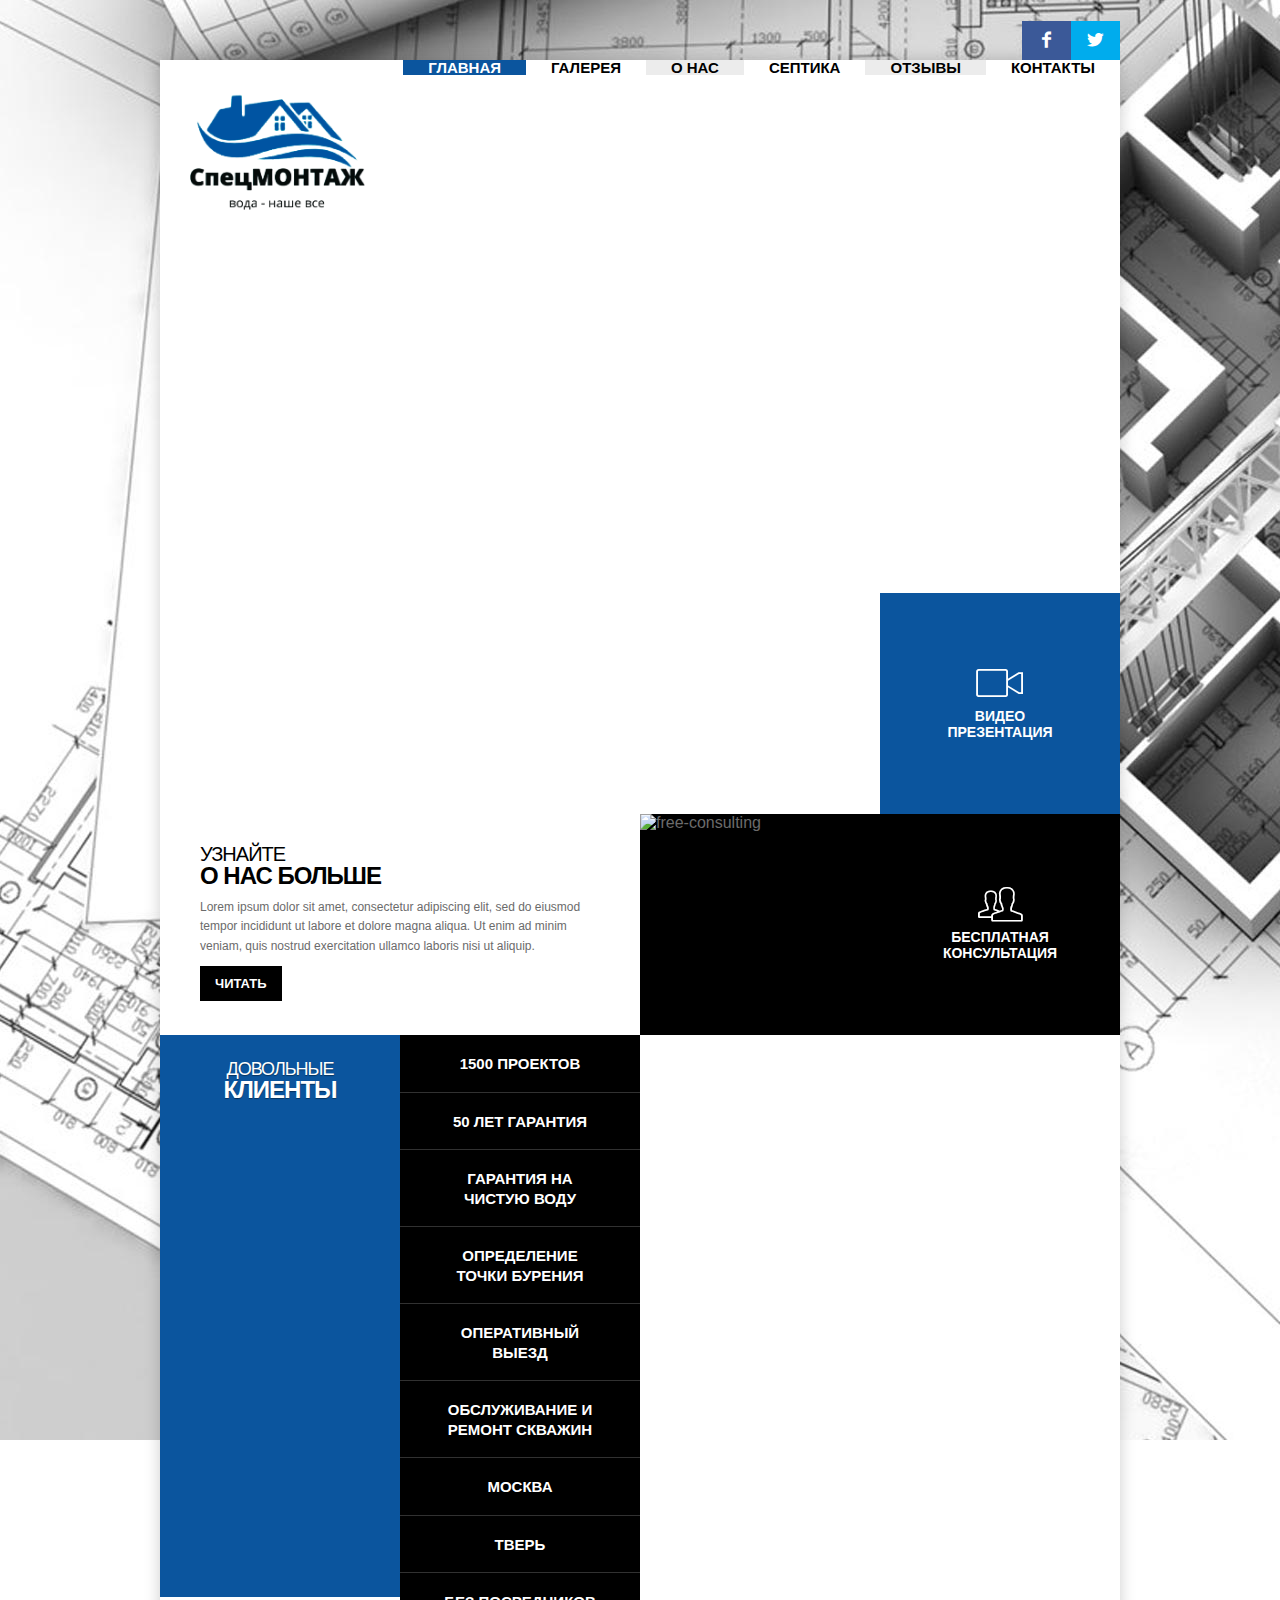
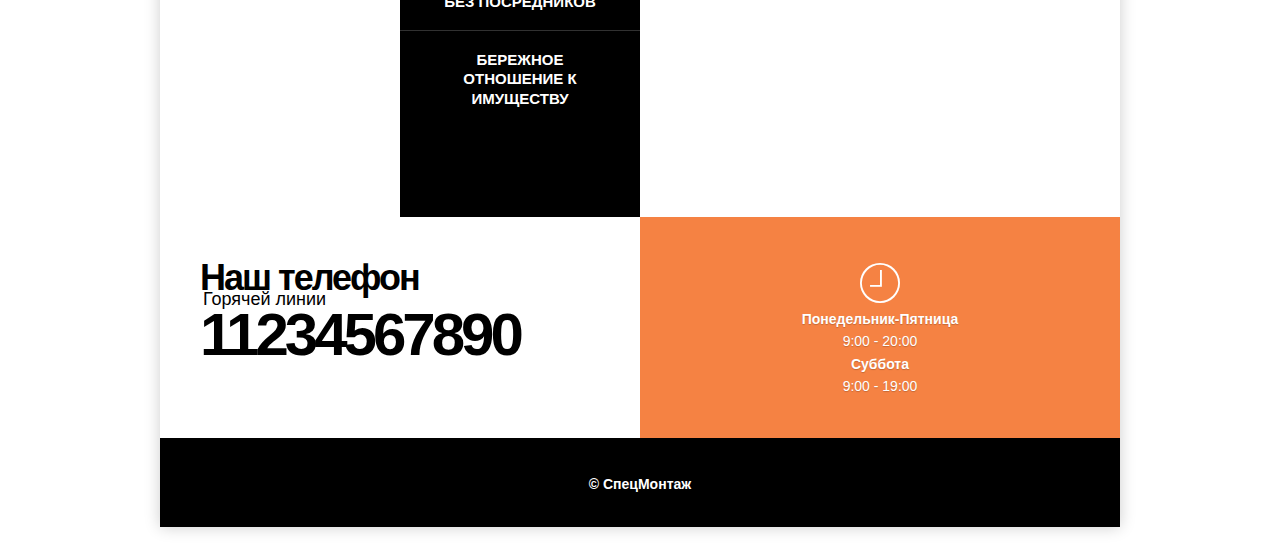
==== index.html @ 2e291801 "Add files via upload" ====
<!DOCTYPE html>
<html lang="en-US">
<head>
    <meta charset="UTF-8">
    <!--[if IE]><meta http-equiv='X-UA-Compatible' content='IE=edge,chrome=1'><![endif]-->

    <title>СпецМонтаж</title>

    <!-- for mobile devices -->
    <meta name="viewport" content="width=device-width, initial-scale=1, maximum-scale=1" />
    <meta name="format-detection" content="telephone=no" />

    <!-- Favicon Icon -->
    <link rel="shortcut icon" href="images/favicon.ico" type="image/vnd.microsoft.icon" />
    <link rel="icon" href="images/favicon.ico" type="image/x-ico" />


    <link rel='stylesheet' href='css/layerslider.css' type='text/css' media='all' />
    <link rel='stylesheet' href='css/owl.carousel.css' type='text/css' media='all' />
    <link rel='stylesheet' href='css/owl.transitions.css' type='text/css' media='all' />
    <link rel='stylesheet' href='css/Pe-icon-7-stroke.css' type='text/css' media='all' />
    <link rel='stylesheet' href='css/jquery.fancybox.css' type='text/css' media='all' />
    <link rel='stylesheet' href='css/fontello.css' type='text/css' media='all' />
    <link rel='stylesheet' href='css/style.css' type='text/css' media='all' />
    <link rel='stylesheet' href='css/media.css' type='text/css' media='all' />
    <link rel='stylesheet' href='css/js_composer_front_custom.css' type='text/css' media='all' />
    <link rel='stylesheet' href='css/font-awesome.css' type='text/css' media='all' />

</head>

<body class="home page page-id-5 page-template-default wpb-js-composer js-comp-ver-4.9.2 vc_responsive">
    <div class="header-socials-wrapper">
        <ul class="header-socials">
            <li><a class="header-social header-icon-facebook" href="#" title="Facebook"><i class="header-icons icon-facebook" ></i></a></li>
            <li><a class="header-social header-icon-twitter" href="#" title="Twitter"><i class="header-icons icon-twitter" ></i></a></li>
        </ul>
        <div class="clear"></div>
    </div>
    <div class="container-wrapper">
        <div id="header-wrapper">
            <div class="logo">
                <a href="index.html" title=""><img id="logoImage" src="images/logo.png" alt="" title="" style="height: auto; width: 175px;"/><img id="logoImageRetina" src="images/logo.png" alt="" title="" /></a>
            </div> <a class="mobile-menu-show"><i class="mobile-menu-icon pe-7s-menu"></i></a>
            <div class="menu-wrapper">
                <div class="menu-main-navigation-container">
                    <ul id="menu-main-navigation" class="sf-menu">
                        <li class="menu-item current-menu-item"><a href="index.html">Главная</a></li>
                        <li class="menu-item"><a href="work.html">Галерея</a></li>
                        <li class="menu-item"><a href="about-company.html">О нас</a></li>
                        <li class="menu-item"><a href="our-services.html">Септика</a></li>
                        <li class="menu-item"><a href="blog.html">Отзывы</a></li>
                        <li class="menu-item"><a href="contact-us.html">Контакты</a></li>
                    </ul>
                </div>
            </div>
            <div class="clear"></div>
        </div>
        <div class="clear"></div>


        <div class="mobile-menu-wrapper">
            <div class="menu-main-navigation-container">
                <ul id="menu-main-navigation-1" class="mobile-menu">
                    <li class="menu-item current-menu-item menu-item-has-children"><a href="index.html">Главная</a>
                    </li>
                    <li class="menu-item"><a href="work.html">Галерея</a></li>
                    <li class="menu-item"><a href="about-company.html">About</a></li>
                    <li class="menu-item"><a href="our-services.html">О нас</a></li>
                    <li class="menu-item"><a href="blog.html">Септика</a></li>
                    <li class="menu-item"><a href="contact-us.html">Отзывы</a></li>
                </ul>
            </div>
        </div>
        <div class="clear"></div>
        <div id="container">
            <!-- start container -->
            <div id="post-5" class="post-5 page type-page status-publish hentry">
                <div class="vc_row wpb_row vc_row-fluid">
                    <div class="wpb_column vc_column_container vc_col-sm-12">
                        <div class="vc_column-inner ">
                            <div class="wpb_wrapper">
                                <div class="wpb_layerslider_element wpb_content_element">

                                    <div id="layerslider_2_1456695929_1" class="ls-wp-container" style="width:1260px;height:580px;max-width:1260px;margin:0 auto;margin-bottom: 0px;">
                                        <div class="ls-slide" data-ls="slidedelay:8000;transition2d:75,79;"><img src="upload/slider1.jpg" class="ls-bg" alt="slider1" /><img class="ls-l" style="top:0px;left:0px;white-space: nowrap;" data-ls="offsetxin:0;durationin:2000;easingin:linear;offsetxout:0;durationout:6000;easingout:linear;fadeout:false;scalexout:0;scaleyout:0;" src="upload/slider1.jpg" alt="">
                                            <p class="ls-l" style="top:166px;left:87px;font-weight: 700; text-shadow: 0px 1px 1px rgba(0, 0, 0, 0.4); letter-spacing: -2px;padding-left:20px;font-family:'Open Sans', sans-serif;;font-size:72px;line-height:37px;color:#ffffff;white-space: nowrap;" data-ls="durationin:1500;delayin:1300;rotatein:20;rotatexin:30;scalexin:1.5;scaleyin:1.5;transformoriginin:left 50% 0;durationout:750;rotateout:20;rotatexout:-30;scalexout:0;scaleyout:0;transformoriginout:left 50% 0;">WELCOME</p>
                                            <p class="ls-l" style="top:232px;left:114px;font-weight: 400; text-shadow: 0px 1px 1px rgba(0, 0, 0, 0.4); letter-spacing: -1px; font-style: italic;font-family:'Open Sans', sans-serif;;font-size:24px;line-height:28px;color:#ffffff;white-space: nowrap;" data-ls="durationin:1500;delayin:2500;rotatein:20;rotatexin:30;scalexin:1.5;scaleyin:1.5;transformoriginin:left 50% 0;durationout:750;rotateout:20;rotatexout:-30;scalexout:0;scaleyout:0;transformoriginout:left 50% 0;">We are Constructy. Best and just an amazing construction
                                                <br> company. You have an idea, we have the plan for it.</p>
                                            <div class="ls-l" style="top:309px;left:114px;background: #000; padding: 20px 30px; font-weight: 700; text-transform: uppercase;; font-size: 13px; display: inline-block; color: #fff;white-space: nowrap;" data-ls="durationin:1500;delayin:3500;"><a href="#" title="" target="_self" style="color: #fff;">WHO WE ARE</a>
                                            </div>
                                        </div>
                                        <div class="ls-slide" data-ls="slidedelay:8000;transition2d:75,79;"><img src="upload/slider2.jpg" class="ls-bg" alt="slider2" /><img class="ls-l" style="top:0px;left:0px;white-space: nowrap;" data-ls="offsetxin:0;durationin:2000;easingin:linear;offsetxout:0;durationout:6000;easingout:linear;fadeout:false;scalexout:0;scaleyout:0;" src="upload/slider2.jpg" alt="">
                                            <p class="ls-l" style="top:166px;left:87px;font-weight: 700; text-shadow: 0px 1px 1px rgba(0, 0, 0, 0.4); letter-spacing: -2px;padding-left:20px;font-family:'Open Sans', sans-serif;;font-size:72px;line-height:37px;color:#ffffff;white-space: nowrap;" data-ls="durationin:1500;delayin:1300;rotatein:20;rotatexin:30;scalexin:1.5;scaleyin:1.5;transformoriginin:left 50% 0;durationout:750;rotateout:20;rotatexout:-30;scalexout:0;scaleyout:0;transformoriginout:left 50% 0;">MODERN HOUSE</p>
                                            <p class="ls-l" style="top:232px;left:114px;font-weight: 400; text-shadow: 0px 1px 1px rgba(0, 0, 0, 0.4); letter-spacing: -1px; font-style: italic;font-family:'Open Sans', sans-serif;;font-size:24px;line-height:28px;color:#ffffff;white-space: nowrap;" data-ls="durationin:1500;delayin:2500;rotatein:20;rotatexin:30;scalexin:1.5;scaleyin:1.5;transformoriginin:left 50% 0;durationout:750;rotateout:20;rotatexout:-30;scalexout:0;scaleyout:0;transformoriginout:left 50% 0;">We can build your dream house with all benefits.
                                                <br> Do you want a swimming pool? Yes, we can do it...</p>
                                            <div class="ls-l" style="top:309px;left:114px;background: #000; padding: 20px 30px; font-weight: 700; text-transform: uppercase;; font-size: 13px; display: inline-block; color: #fff;white-space: nowrap;" data-ls="durationin:1500;delayin:3500;"><a href="#" title="" target="_self" style="color: #fff;">OUR SERVICES</a>
                                            </div>
                                        </div>
                                        <div class="ls-slide" data-ls="slidedelay:8000;transition2d:75,79;"><img src="upload/slider3.jpg" class="ls-bg" alt="slider3" /><img class="ls-l" style="top:0px;left:0px;white-space: nowrap;" data-ls="offsetxin:0;durationin:2000;easingin:linear;offsetxout:0;durationout:6000;easingout:linear;fadeout:false;scalexout:0;scaleyout:0;" src="upload/slider3.jpg" alt="">
                                            <p class="ls-l" style="top:166px;left:87px;font-weight: 700; text-shadow: 0px 1px 1px rgba(0, 0, 0, 0.4); letter-spacing: -2px;padding-left:20px;font-family:'Open Sans', sans-serif;;font-size:72px;line-height:37px;color:#ffffff;white-space: nowrap;" data-ls="durationin:1500;delayin:1300;rotatein:20;rotatexin:30;scalexin:1.5;scaleyin:1.5;transformoriginin:left 50% 0;durationout:750;rotateout:20;rotatexout:-30;scalexout:0;scaleyout:0;transformoriginout:left 50% 0;">PLANNING, REALIZE</p>
                                            <p class="ls-l" style="top:232px;left:114px;font-weight: 400; text-shadow: 0px 1px 1px rgba(0, 0, 0, 0.4); letter-spacing: -1px; font-style: italic;font-family:'Open Sans', sans-serif;;font-size:24px;line-height:28px;color:#ffffff;white-space: nowrap;" data-ls="durationin:1500;delayin:2500;rotatein:20;rotatexin:30;scalexin:1.5;scaleyin:1.5;transformoriginin:left 50% 0;durationout:750;rotateout:20;rotatexout:-30;scalexout:0;scaleyout:0;transformoriginout:left 50% 0;">Do you have an idea? You want to realize it?
                                                <br> Call us or send us message and we will get back to you.</p>
                                            <div class="ls-l" style="top:309px;left:114px;background: #000; padding: 20px 30px; font-weight: 700; text-transform: uppercase;; font-size: 13px; display: inline-block; color: #fff;white-space: nowrap;" data-ls="durationin:1500;delayin:3500;"><a href="#" title="" target="_self" style="color: #fff;">GET IN TOUCH</a>
                                            </div>
                                        </div>
                                    </div>
                                </div>
                                <div class="home-wrapper">
                                    <div class="pego-columns pego-columns3 fr colorsheme2 home-element1 ">
                                        <a class="col-link fancybox-media" href="https://www.youtube.com/watch?v=6fL4gOgu6Ts">
                                            <div class="page-vertical-alignment">
                                                <div class="page-icon-wrapper">
                                                    <div class="page-icon pe-7s-video"></div>
                                                    <h1 class="page-title">Видео презентация</h1></div>
                                            </div>
                                        </a>
                                    </div>
                                    <div class="clear"></div>
                                    <div class="pego-columns pego-columns6 fl home-element2">
                                        <h1 class="page-heading">Узнайте <span> О нас больше</span></h1>
                                        <p class="page-summary">Lorem ipsum dolor sit amet, consectetur adipiscing elit, sed do eiusmod tempor incididunt ut labore et dolore magna aliqua. Ut enim ad minim veniam, quis nostrud exercitation ullamco laboris nisi ut aliquip.</p><a class="page-read-more-button" href="about-company.html">Читать</a></div>
                                    <div class="pego-columns pego-columns3 fl colorsheme3  home-element3a">
                                        <a class="col-link" href="#"><img width="315" height="290" src="upload/free-consulting.jpg" class="attachment-full size-full" alt="free-consulting" /></a>
                                    </div>
                                    <div class="pego-columns pego-columns3 fl colorsheme3  home-element3b">
                                        <a class="col-link" href="#">
                                            <div class="page-vertical-alignment">
                                                <div class="page-icon-wrapper">
                                                    <div class="page-icon pe-7s-users"></div>
                                                    <h1 class="page-title">Бесплатная консультация</h1></div>
                                            </div>
                                        </a>
                                    </div>
                                    <div class="clear"></div>
                                    <div class="pego-columns pego-columns3 fl home-element4"><img src="upload/services.jpg" class="image-services" alt="" />
                                        <div class="page-testimonails fl colorsheme2">
                                            <h1 class="testimonial-title">Довольные <span>клиенты</span></h1>
                                            <div class="owl-carousel owl-theme testimonials-wrapper">
                                                <div class="item testimonials-wrapper">
                                                    <div class="testimonail-image-wrapper"><img class="testimonial-image" src="upload/testimonial-author2.jpg" alt="Joe Doe" />
                                                        <div class="clear"></div>
                                                    </div>
                                                    <div class="clear"></div>
                                                    <div>
                                                        <div class="testimonial-quote">“</div>
                                                        <div class="testimonial-content">Lorem ipsum dolor sit amet, consectetur adipiscing elit. Vestibulum vehicula egestas congue. Mauris enim felis, sollicitudin ut augue a.</div>
                                                        <div class="testimonial-author">Joe Doe</div>
                                                    </div>
                                                </div>
                                                <div class="item testimonials-wrapper">
                                                    <div class="testimonail-image-wrapper"><img class="testimonial-image" src="upload/testimonial-author1.jpg" alt="Lisa Smith" />
                                                        <div class="clear"></div>
                                                    </div>
                                                    <div class="clear"></div>
                                                    <div>
                                                        <div class="testimonial-quote">“</div>
                                                        <div class="testimonial-content">Lorem ipsum dolor sit amet, consectetur adipiscing elit. Vestibulum vehicula egestas congue. Mauris enim felis, sollicitudin ut augue a, posuere vulputate orci. Quisque non imperdiet ante, eu gravida nisl.</div>
                                                        <div class="testimonial-author">Lisa Smith</div>
                                                    </div>
                                                </div>
                                            </div>
                                        </div>
                                        <div class="clear"></div>
                                    </div>
                                    <div class="pego-columns pego-columns3 fl home-element5 colorsheme3">
                                        <div class="services-wrapper">
                                            <p>1500 проектов</p>
                                            <p>50 лет гарантия</p>
                                            <p>Гарантия на чистую воду</p>
                                            <p>Определение точки бурения</p>
                                            <p>Оперативный выезд</p>
                                            <p>Обслуживание и ремонт скважин</p>
                                            <p>Москва</p>
                                            <p>Тверь</p>
                                            <p>Без Посредников</p>
                                            <p>Бережное отношение к имуществу</p>
                                        </div>
                                    </div>
                                    <div class="pego-columns pego-columns6 fl home-element6">
                                        <div class="owl-carousel owl-theme portfolio-wrapper">
                                            <div class="item">
                                                <h1 class="portfolio-title"><span>Пробурим чистую воду в дом</span> За 2-3 дня</h1>
                                                <p class="portfolio-summary">Lorem ipsum dolor sit amet, consectetur adipiscing elit, sed do eiusmod tempor ut labore et dolore magna aliqua. Ut enim ad minim veniam, quis nostr. Duis aute irure dolor in reprehenderit in voluptate velit esse cillum dolore eu fugiat nulla pariatur. Excepteur sint occaecat cupidatat.</p><img src="upload/folio121.jpg" class="portfolio-image" alt="&lt;span&gt;Colored&lt;/span&gt; interior design" /><a href="#" class="portfolio-read-more">Обсудить проект</a>
                                                <div class="clear"></div>
                                            </div>
                                        </div>
                                    </div>
                                </div>
                                <div class="contact-info--wrapper">
                                    <div class="pego-columns pego-columns6 fl contact-element1">
                                        <div class="contact-info1">Наш телефон</div>
                                        <div class="contact-info2">Горячей линии</div>
                                        <div class="contact-info3">11234567890</div>
                                    </div>
                                    <div class="pego-columns pego-columns6 fl colorsheme1 contact-element3 opening-hours-wrapper">
                                        <div class="page-vertical-alignment">
                                            <div class="page-icon-wrapper">
                                                <div class="page-icon opening-hours-icon pe-7s-clock"></div>
                                                <p class="opening-days">Понедельник-Пятница</p>
                                                <p>9:00 - 20:00</p>
                                                <p class="opening-days">Суббота</p>
                                                <p>9:00 - 19:00</p>
                                            </div>
                                        </div>
                                    </div>
                                    <div class="clear"></div>
                                </div>
                            </div>
                        </div>
                    </div>
                </div>
            </div>

        </div>
        <!-- end container -->
        <div class="footer">
            <p><span>©</span> <a href="#" target="_blank" rel="noopener noreferrer">СпецМонтаж</a> </p>
        </div>
    </div>
    <!-- end container-wrapper -->

    <script type='text/javascript' src='js/jquery/jquery.js'></script>
    <script type='text/javascript' src='js/jquery/jquery-migrate.min.js'></script>
    <script type='text/javascript' src='js/greensock.js'></script>
    <script type='text/javascript' src='js/layerslider.kreaturamedia.jquery.js'></script>
    <script type='text/javascript' src='js/layerslider.transitions.js'></script>
    <script type='text/javascript' src='js/jquery/ui/core.min.js'></script>
    <script type='text/javascript' src='js/jquery/ui/widget.min.js'></script>
    <script type='text/javascript' src='js/jquery/ui/accordion.min.js'></script>
    <script type='text/javascript' src='js/superfish.js'></script>
    <script type='text/javascript' src='js/jquery.fancybox.js'></script>
    <script type='text/javascript' src='js/helpers/jquery.fancybox-media.js'></script>
    <script type='text/javascript' src='js/custom.js'></script>
    <script type='text/javascript' src='js/js_composer_front.min.js'></script>
    <script type='text/javascript' src='js/owl.carousel.js'></script>
<script data-cfasync="false" type="text/javascript">
    var lsjQuery = jQuery;
</script>
<script data-cfasync="false" type="text/javascript">
    lsjQuery(document).ready(function() {
        if (typeof lsjQuery.fn.layerSlider == "undefined") {
            lsShowNotice('layerslider_2_1456695929_1', 'jquery');
        } else {
            lsjQuery("#layerslider_2_1456695929_1").layerSlider({
                startInViewport: false,
                pauseOnHover: false,
                forceLoopNum: false,
                autoPlayVideos: false,
            })
        }
    });
</script>
    
</body>
</html>
---- css/layerslider.css ----
/*
	* Style settings of LayerSlider
	*
	* (c) 2011-2014 George Krupa, John Gera & Kreatura Media
	*
	* Plugin web:			http://kreaturamedia.com/
	* Licenses: 			http://codecanyon.net/licenses/
*/



/* Global settings */

.ls-container {
	visibility: hidden;
	position: relative;
}

.ls-lt-container {
	position: absolute;
}

.ls-lt-container,
.ls-lt-container * {
	text-align: left !important;
	direction: ltr !important;
}

.ls-container-fullscreen {
	margin: 0 auto !important;
	padding: 2% !important;
	background: black !important;
	border-radius: 0 !important;
	-moz-border-radius: 0 !important;
	-webkit-border-radius: 0 !important;
	border: none !important;
}

.ls-container-fullscreen .ls-thumbnail-wrapper,
.ls-container-fullscreen .ls-fullscreen,
.ls-container-fullscreen .ls-shadow {
	display: none !important;
}

.ls-overflow-hidden {
	overflow: hidden;
}

.ls-inner {
	position: relative;
	background-position: center center;
	z-index: 2;
}

.ls-loading-container {
	position: absolute !important;
	display: none;
	z-index: 3 !important;
	left: 50% !important;
	top: 50% !important;
}

.ls-loading-indicator {
	margin: 0 auto;
}

.ls-inner,
.ls-slide {
	width: 100%;
	height: 100%;
}

.ls-slide,
.ls-layer {
	position: absolute;
	display: none;
	background-position: center center;
	overflow: hidden;
}

.ls-active,
.ls-animating {
	display: block !important;
}

.ls-slide > * {
	position: absolute;
	line-height: normal;
	margin: 0;
	left: 0;
	top: 0;
}

.ls-slide .ls-bg {
	left: 0px;
	top: 0px;
	transform: none !important;
	-o-transform: none !important;
	-ms-transform: none !important;
	-moz-transform: none !important;
	-webkit-transform: none !important;
}

.ls-yourlogo {
	position: absolute;
	z-index: 99;
}



/* Timers */

.ls-bar-timer {
	position: absolute;
	width: 0;
	height: 2px;
	background: white;
	border-bottom: 2px solid #555;
	opacity: .55;
	filter: alpha(opacity=55);
	z-index: 4;
	top: 0;
}

.ls-circle-timer {
	width: 16px;
	height: 16px;
	position: absolute;
	right: 10px;
	top: 10px;
	z-index: 4;
	opacity: .65;
	filter: alpha(opacity=65);
	display: none;
}

.ls-ct-half {
	background: white;
}

.ls-ct-center {
	background: #444;
}

.ls-ct-left,
.ls-ct-right {
	width: 50%;
	height: 100%;
	overflow: hidden;
}

.ls-ct-left,
.ls-ct-right {
	float: left;
	position: relative;
}

.ls-ct-rotate {
	width: 200%;
	height: 100%;
	position: absolute;
	top: 0;
}

.ls-ct-left .ls-ct-rotate,
.ls-ct-right .ls-ct-hider,
.ls-ct-right .ls-ct-half {
	left: 0;
}

.ls-ct-right .ls-ct-rotate,
.ls-ct-left .ls-ct-hider,
.ls-ct-left .ls-ct-half {
	right: 0;
}

.ls-ct-hider,
.ls-ct-half {
	position: absolute;
	top: 0;
}

.ls-ct-hider {
	width: 50%;
	height: 100%;
	overflow: hidden;
}

.ls-ct-half {
	width: 200%;
	height: 100%;
}

.ls-ct-center {
	width: 50%;
	height: 50%;
	left: 25%;
	top: 25%;
	position: absolute;
}

.ls-ct-half,
.ls-ct-center {
	border-radius: 100px;
	-moz-border-radius: 100px;
	-webkit-border-radius: 100px;
}



/* Navigation */

.ls-bottom-nav-wrapper {
	height: 0;
}

.ls-bottom-slidebuttons {
	text-align: left;
}

.ls-bottom-nav-wrapper,
.ls-below-thumbnails {
	z-index: 2;
	height: 0;
	position: relative;
	text-align: center;
	margin: 0 auto;
}

.ls-below-thumbnails {
	display: none;
	z-index: 6;
}

.ls-bottom-nav-wrapper a,
.ls-nav-prev,
.ls-nav-next {
	outline: none;
}

* .ls-bottom-nav-wrapper *,
* .ls-bottom-nav-wrapper span * {
	direction: ltr !important;
}

.ls-bottom-slidebuttons {
	position: relative;
	z-index: 1000;
}

.ls-bottom-slidebuttons,
.ls-nav-start,
.ls-nav-stop,
.ls-nav-sides {
	position: relative;
}

.ls-nothumb {
	text-align: center !important;
}

.ls-link {
	position: absolute;
	width: 100% !important;
	height: 100% !important;
	left: 0 !important;
	top: 0 !important;
}

.ls-slide > a > * {
}



/* Embedded videos */

.ls-vpcontainer {
	width: 100%;
	height: 100%;
	position: absolute;
	left: 0;
	top: 0;
}

.ls-videopreview {
	width : 100%;
	height : 100%;
	position : absolute;
	left : 0;
	top : 0;
	cursor : pointer;
}

.ls-playvideo {
	position: absolute;
	left: 50%;
	top: 50%;
	cursor: pointer;
}



/* Thumbnails */

.ls-tn {
	display: none !important;
}

.ls-thumbnail-hover {
	display: none;
	position: absolute;
	left: 0;
}

.ls-thumbnail-hover-inner {
	width: 100%;
	height: 100%;
	position: absolute;
	left: 0;
	top: 0;
	display: none;
}

.ls-thumbnail-hover-bg {
	position: absolute;
	width: 100%;
	height: 100%;
	left: 0;
	top: 0;
}

.ls-thumbnail-hover-img {
	position: absolute;
	overflow: hidden;
}

.ls-thumbnail-hover img {
	max-width: none !important;
	position: absolute;
	display: inline-block;
	visibility: visible !important;
	left: 50%;
	top: 0;
}

.ls-thumbnail-hover span {
	left: 50%;
	top: 100%;
	width: 0;
	height: 0;
	display: block;
	position: absolute;
	border-left-color: transparent !important;
	border-right-color: transparent !important;
	border-bottom-color: transparent !important;
}

.ls-thumbnail-wrapper {
	position: relative;
	width: 100%;
	margin: 0 auto;
	z-index: 4;
}

.ls-thumbnail {
	position: relative;
	margin: 0 auto;
}

.ls-thumbnail-inner,
.ls-thumbnail-slide-container {
	width: 100%;
}

.ls-thumbnail-slide-container {
	overflow: hidden !important;
	position: relative;
}

.ls-touchscroll {
	overflow-x: auto !important;
}

.ls-thumbnail-slide {
	text-align: center;
	white-space: nowrap;
	float: left;
	position: relative;
}

.ls-thumbnail-slide a {
	overflow: hidden;
	display: inline-block;
	width: 0;
	height: 0;
	position: relative;
}

.ls-thumbnail-slide img {
	max-width: none !important;
	max-height: 100% !important;
	height: 100%;
	visibility: visible !important;
}

.ls-shadow {
	display: none;
	position: absolute;
	z-index: 1;
	top: 100%;
	width: 100%;
	left: 0;
	overflow: hidden !important;
	visibility: hidden;
}

.ls-shadow img {
	width: 100% !important;
	height: auto !important;
	position: absolute !important;
	left: 0 !important;
	bottom: 0 !important;
}

.ls-bottom-nav-wrapper,
.ls-thumbnail-wrapper,
.ls-nav-prev,
.ls-nav-next {
	visibility: hidden;
}



/* WP plugin fullwidth */

.ls-wp-fullwidth-container {
	width: 100%;
	position: relative;
}

.ls-wp-fullwidth-helper {
	position: absolute;
}



/* 2D & 3D Layer Transitions */

.ls-overflow-hidden {
	overflow: hidden;
}

.ls-lt-tile {
	position: relative;
	float: left;
	perspective: 1000px;
	-o-perspective: 1000px;
	-ms-perspective: 1000px;
	-moz-perspective: 1000px;
	-webkit-perspective: 1000px;
}

.ls-lt-tile img {
	visibility: visible;
	display: inline-block;
}

.ls-curtiles {
	overflow: hidden;
}

.ls-curtiles,
.ls-nexttiles {
	position: absolute;
	width: 100%;
	height: 100%;
	left: 0;
	top: 0;
}

.ls-curtile, .ls-nexttile {
	overflow: hidden;
	position: absolute;
	width: 100% !important;
	height: 100% !important;
	backface-visibility: hidden;
	-o-backface-visibility: hidden;
	-ms-backface-visibility: hidden;
	-moz-backface-visibility: hidden;
	-webkit-backface-visibility: hidden;
}

.ls-curtile {
	left: 0;
	top: 0;
}

.ls-curtile img,
.ls-nexttile img {
	position: absolute;
	filter: inherit;
}

.ls-3d-container {
	position: relative;
	overflow: visible !important;
}

.ls-3d-box {
	position: absolute;
	top: 50%;
	left: 50%;
	transform-style: preserve-3d;
	-o-transform-style: preserve-3d;
	-ms-transform-style: preserve-3d;
	-moz-transform-style: preserve-3d;
	-webkit-transform-style: preserve-3d;
}

.ls-3d-box div {
	overflow: hidden;
	background: #777;
	margin: 0;
	padding: 0;
	position: absolute;
}



/* Full screen */

.ls-fullscreen {
	position: absolute;
	z-index: 10;
	cursor: pointer;
	display: block;
}



/* Removing all default global styles of WordPress themes */

html * .ls-nav-prev,
html * .ls-nav-next,
html * .ls-container img,
html * .ls-bottom-nav-wrapper a,
html * .ls-container .ls-fullscreen,
body * .ls-nav-prev,
body * .ls-nav-next,
body * .ls-container img,
body * .ls-bottom-nav-wrapper a,
body * .ls-container .ls-fullscreen,
#ls-global * .ls-nav-prev,
#ls-global * .ls-nav-next,
#ls-global * .ls-container img,
#ls-global * .ls-bottom-nav-wrapper a,
#ls-global * .ls-container .ls-fullscreen,
html * .ls-thumbnail a,
body * .ls-thumbnail a,
#ls-global * .ls-thumbnail a {
	transition: none;
	-o-transition: none;
	-ms-transition: none;
	-moz-transition: none;
	-webkit-transition: none;
	line-height: normal;
	outline: none;
	padding: 0;
	border: 0;
}

html * .ls-slide > a,
body * .ls-slide > a,
#ls-global * .ls-slide > a,
html * .ls-slide > h1,
body * .ls-slide > h1,
#ls-global * .ls-slide > h1,
html * .ls-slide > h2,
body * .ls-slide > h2,
#ls-global * .ls-slide > h2,
html * .ls-slide > h3,
body * .ls-slide > h3,
#ls-global * .ls-slide > h3,
html * .ls-slide > h4,
body * .ls-slide > h4,
#ls-global * .ls-slide > h4,
html * .ls-slide > h5,
body * .ls-slide > h5,
#ls-global * .ls-slide > h5,
html * .ls-slide > p,
body * .ls-slide > p,
#ls-global * .ls-slide > p,
html * .ls-slide > div,
body * .ls-slide > div,
#ls-global * .ls-slide > div,
html * .ls-slide > span,
body * .ls-slide > span,
#ls-global * .ls-slide > span,
html * .ls-slide > *,
body * .ls-slide > *,
#ls-global * .ls-slide > * {
	transition: none;
	-o-transition: none;
	-ms-transition: none;
	-moz-transition: none;
	-webkit-transition: none;
}

html * .ls-slide > *,
body * .ls-slide > *,
#ls-global * .ls-slide > * {
	margin: 0;
}

html * .ls-container img,
body * .ls-container img,
#ls-global * .ls-container img {
	background: none !important;
	min-width: 0 !important;
	max-width: none !important;
	border-radius: 0;
	box-shadow: none;
	border: 0;
	padding: 0;
}

/*html * .ls-thumbnail a img,
body * .ls-thumbnail a img,
#ls-global * .ls-thumbnail a img {
	min-width: 100% !important;
}
*/

html * .ls-wp-container .ls-slide > *,
body * .ls-wp-container .ls-slide > *,
#ls-global * .ls-wp-container .ls-slide > * {
	line-height: normal;
	outline: none;
	padding: 0;
	margin: 0;
	border: 0;
}

html * .ls-wp-container .ls-slide > a > *,
body * .ls-wp-container .ls-slide > a > *,
#ls-global * .ls-wp-container .ls-slide > a > * {
	margin: 0;
}

html * .ls-wp-container .ls-slide > a,
body * .ls-wp-container .ls-slide > a,
#ls-global * .ls-wp-container .ls-slide > a {
	text-decoration: none;
}

.ls-wp-fullwidth-container,
.ls-wp-fullwidth-helper,
.ls-container,
.ls-container * {
	box-sizing: content-box !important;
	-moz-box-sizing: content-box !important;
	-webkit-box-sizing: content-box !important;
}

html * .ls-yourlogo,
body * .ls-yourlogo,
#ls-global * .ls-yourlogo {
	margin: 0;
}

html * .ls-tn,
body * .ls-tn,
#ls-global * .ls-tn {
	display: none;
}

.site {
	overflow: visible !important;
}



/* Style of LayerSlider Debug Console */

.ls-debug-console * {
	margin: 0 !important;
	padding: 0 !important;
	border: 0 !important;
	color: white !important;
	text-shadow: none !important;
	font-family: "HelveticaNeue-Light", "Helvetica Neue Light", Helvetica, Arial, sans-serif !important;
	line-height: normal !important;
	-webkit-font-smoothing: antialiased !important;
	text-align: left !important;
	font-style: normal !important;
}

.ls-debug-console h1 {
	padding-top: 10px !important;
	font-size: 17px !important;
	font-weight: bold !important;
}

.ls-debug-console h1:first-child {
	padding-top: 0 !important;
}

.ls-debug-console ul {
	padding-top: 10px !important;
	list-style: none !important;
}

.ls-debug-console li {
	margin-left: 10px !important;
	font-size: 13px !important;
	position: relative !important;
	font-weight: normal !important;
}

html * .ls-debug-console li ul,
body * .ls-debug-console li ul,
#ls-global * .ls-debug-console li ul {
	display: none;
	width: 260px;
	left: -10px;
}

.ls-debug-console li ul {
	position: absolute !important;
	bottom: 100% !important;
	padding: 10px 10px 10px 0 !important;
	background: white !important;
	border-radius: 10px !important;
	box-shadow: 0 0 20px black !important;
}

html * .ls-debug-console li:hover ul,
body * .ls-debug-console li:hover ul,
#ls-global * .ls-debug-console li:hover ul {
	display: block;
}

.ls-debug-console li ul * {
	color: black !important;
}

.ls-debug-console a {
	text-decoration: none !important;
	border-bottom: 1px dotted white !important;
}

.ls-error {
	border-radius: 5px !important;
	-moz-border-radius: 5px !important;
	-wenkit-border-radius: 5px !important;
	background: white !important;
	height: auto !important;
	width: auto !important;
	color: white !important;
	padding: 20px 40px 30px 80px !important;
	position: relative !important;
	box-shadow: 0 2px 20px -5px black;
}

.ls-error p {
	line-height: normal !important;
	text-shadow: none !important;
	margin: 0 !important;
	padding: 0 !important;
	border: 0 !important;
	text-align: justify !important;
	font-family: Arial, sans-serif !important;
}

.ls-error .ls-error-title {
	line-height: 40px !important;
	color: red !important;
	font-weight: bold !important;
	font-size: 16px !important;
}

.ls-error .ls-error-text {
	color: #555 !important;
	font-weight: normal !important;
	font-size: 13px !important;
}

.ls-error .ls-exclam {
	width: 40px !important;
	height: 40px !important;
	position: absolute !important;
	left: 20px !important;
	top: 20px !important;
	border-radius: 50px !important;
	-moz-border-radius: 50px !important;
	-webkit-border-radius: 50px !important;
	font-size: 30px !important;
	font-weight: bold !important;
	color: white !important;
	line-height: 40px !important;
	background: red !important;
	text-align: center !important;
}



/* GPU Hardware Acceleration */

html * .ls-container .ls-shadow,
html * .ls-container .ls-slide > *,
html * .ls-container .ls-fullscreen,
html * .ls-container .ls-3d-container,
html * .ls-container .ls-lt-container,
html * .ls-container .ls-lt-container *,
html * .ls-container .ls-thumbnail-wrapper,
html * .ls-container .ls-bottom-nav-wrapper,
body * .ls-container .ls-shadow,
body * .ls-container .ls-slide > *,
body * .ls-container .ls-fullscreen,
body * .ls-container .ls-3d-container,
body * .ls-container .ls-lt-container,
body * .ls-container .ls-lt-container *,
body * .ls-container .ls-thumbnail-wrapper,
body * .ls-container .ls-bottom-nav-wrapper,
#ls-global * .ls-container .ls-shadow,
#ls-global * .ls-container .ls-slide > *,
#ls-global * .ls-container .ls-fullscreen,
#ls-global * .ls-container .ls-3d-container,
#ls-global * .ls-container .ls-lt-container,
#ls-global * .ls-container .ls-lt-container *,
#ls-global * .ls-container .ls-thumbnail-wrapper,
#ls-global * .ls-container .ls-bottom-nav-wrapper,
.ls-gpuhack {
	transform: translate3d(0, 0, 0);
	-o-transform: translate3d(0, 0, 0);
	-ms-transform: translate3d(0, 0, 0);
	-moz-transform: translate3d(0, 0, 0);
	-webkit-transform: translate3d(0, 0, 0);
}

.ls-videohack {
	transform: none !important;
	-o-transform: none !important;
	-ms-transform: none !important;
	-moz-transform: none !important;
	-webkit-transform: none !important;
	transform-origin: none !important;
	-o-transform-origin: none !important;
	-ms-transform-origin: none !important;
	-moz-transform-origin: none !important;
	-webkit-transform-origin: none !important;
}

.ls-oldiepnghack {
	filter: none !important;
}

.ls-gpuhack {
	width: 100% !important;
	height: 100% !important;
	left: 0px !important;
	top: 0px !important;
}


html * .ls-container .ls-webkit-hack,
body * .ls-container .ls-webkit-hack,
#ls-global * .ls-container .ls-webkit-hack {
	width: 100%;
	height: 100%;
	position: absolute;
	left: 0;
	top: 0;
	z-index: 1;
}

/* GPU */

@media (transform-3d), (-o-transform-3d), (-ms-transform-3d), (-moz-transform-3d), (-webkit-transform-3d) {
	#ls-test3d {
		position: absolute;
		left: 9px;
		height: 3px;
	}
}

/* Mobile features */

.ls-forcehide {
	display: none !important;
}
---- css/Pe-icon-7-stroke.css ----
@font-face {
	font-family: 'Pe-icon-7-stroke';
	src:url('fonts/Pe-icon-7-strokebb1d.eot?d7yf1v');
	src:url('fonts/Pe-icon-7-stroked41d.eot?#iefixd7yf1v') format('embedded-opentype'),
		url('fonts/Pe-icon-7-strokebb1d.woff?d7yf1v') format('woff'),
		url('fonts/Pe-icon-7-strokebb1d.ttf?d7yf1v') format('truetype'),
		url('fonts/Pe-icon-7-strokebb1d.svg?d7yf1v#Pe-icon-7-stroke') format('svg');
	font-weight: normal;
	font-style: normal;
}

[class^="pe-7s-"], [class*=" pe-7s-"] {
	font-family: 'Pe-icon-7-stroke';
	speak: none;
	font-style: normal;
	font-weight: normal;
	font-variant: normal;
	text-transform: none;
	line-height: 1;

	/* Better Font Rendering =========== */
	-webkit-font-smoothing: antialiased;
	-moz-osx-font-smoothing: grayscale;
}

.pe-7s-album:before {
	content: "\e6aa";
}
.pe-7s-arc:before {
	content: "\e6ab";
}
.pe-7s-back-2:before {
	content: "\e6ac";
}
.pe-7s-bandaid:before {
	content: "\e6ad";
}
.pe-7s-car:before {
	content: "\e6ae";
}
.pe-7s-diamond:before {
	content: "\e6af";
}
.pe-7s-door-lock:before {
	content: "\e6b0";
}
.pe-7s-eyedropper:before {
	content: "\e6b1";
}
.pe-7s-female:before {
	content: "\e6b2";
}
.pe-7s-gym:before {
	content: "\e6b3";
}
.pe-7s-hammer:before {
	content: "\e6b4";
}
.pe-7s-headphones:before {
	content: "\e6b5";
}
.pe-7s-helm:before {
	content: "\e6b6";
}
.pe-7s-hourglass:before {
	content: "\e6b7";
}
.pe-7s-leaf:before {
	content: "\e6b8";
}
.pe-7s-magic-wand:before {
	content: "\e6b9";
}
.pe-7s-male:before {
	content: "\e6ba";
}
.pe-7s-map-2:before {
	content: "\e6bb";
}
.pe-7s-next-2:before {
	content: "\e6bc";
}
.pe-7s-paint-bucket:before {
	content: "\e6bd";
}
.pe-7s-pendrive:before {
	content: "\e6be";
}
.pe-7s-photo:before {
	content: "\e6bf";
}
.pe-7s-piggy:before {
	content: "\e6c0";
}
.pe-7s-plugin:before {
	content: "\e6c1";
}
.pe-7s-refresh-2:before {
	content: "\e6c2";
}
.pe-7s-rocket:before {
	content: "\e6c3";
}
.pe-7s-settings:before {
	content: "\e6c4";
}
.pe-7s-shield:before {
	content: "\e6c5";
}
.pe-7s-smile:before {
	content: "\e6c6";
}
.pe-7s-usb:before {
	content: "\e6c7";
}
.pe-7s-vector:before {
	content: "\e6c8";
}
.pe-7s-wine:before {
	content: "\e6c9";
}
.pe-7s-cloud-upload:before {
	content: "\e68a";
}
.pe-7s-cash:before {
	content: "\e68c";
}
.pe-7s-close:before {
	content: "\e680";
}
.pe-7s-bluetooth:before {
	content: "\e68d";
}
.pe-7s-cloud-download:before {
	content: "\e68b";
}
.pe-7s-way:before {
	content: "\e68e";
}
.pe-7s-close-circle:before {
	content: "\e681";
}
.pe-7s-id:before {
	content: "\e68f";
}
.pe-7s-angle-up:before {
	content: "\e682";
}
.pe-7s-wristwatch:before {
	content: "\e690";
}
.pe-7s-angle-up-circle:before {
	content: "\e683";
}
.pe-7s-world:before {
	content: "\e691";
}
.pe-7s-angle-right:before {
	content: "\e684";
}
.pe-7s-volume:before {
	content: "\e692";
}
.pe-7s-angle-right-circle:before {
	content: "\e685";
}
.pe-7s-users:before {
	content: "\e693";
}
.pe-7s-angle-left:before {
	content: "\e686";
}
.pe-7s-user-female:before {
	content: "\e694";
}
.pe-7s-angle-left-circle:before {
	content: "\e687";
}
.pe-7s-up-arrow:before {
	content: "\e695";
}
.pe-7s-angle-down:before {
	content: "\e688";
}
.pe-7s-switch:before {
	content: "\e696";
}
.pe-7s-angle-down-circle:before {
	content: "\e689";
}
.pe-7s-scissors:before {
	content: "\e697";
}
.pe-7s-wallet:before {
	content: "\e600";
}
.pe-7s-safe:before {
	content: "\e698";
}
.pe-7s-volume2:before {
	content: "\e601";
}
.pe-7s-volume1:before {
	content: "\e602";
}
.pe-7s-voicemail:before {
	content: "\e603";
}
.pe-7s-video:before {
	content: "\e604";
}
.pe-7s-user:before {
	content: "\e605";
}
.pe-7s-upload:before {
	content: "\e606";
}
.pe-7s-unlock:before {
	content: "\e607";
}
.pe-7s-umbrella:before {
	content: "\e608";
}
.pe-7s-trash:before {
	content: "\e609";
}
.pe-7s-tools:before {
	content: "\e60a";
}
.pe-7s-timer:before {
	content: "\e60b";
}
.pe-7s-ticket:before {
	content: "\e60c";
}
.pe-7s-target:before {
	content: "\e60d";
}
.pe-7s-sun:before {
	content: "\e60e";
}
.pe-7s-study:before {
	content: "\e60f";
}
.pe-7s-stopwatch:before {
	content: "\e610";
}
.pe-7s-star:before {
	content: "\e611";
}
.pe-7s-speaker:before {
	content: "\e612";
}
.pe-7s-signal:before {
	content: "\e613";
}
.pe-7s-shuffle:before {
	content: "\e614";
}
.pe-7s-shopbag:before {
	content: "\e615";
}
.pe-7s-share:before {
	content: "\e616";
}
.pe-7s-server:before {
	content: "\e617";
}
.pe-7s-search:before {
	content: "\e618";
}
.pe-7s-film:before {
	content: "\e6a5";
}
.pe-7s-science:before {
	content: "\e619";
}
.pe-7s-disk:before {
	content: "\e6a6";
}
.pe-7s-ribbon:before {
	content: "\e61a";
}
.pe-7s-repeat:before {
	content: "\e61b";
}
.pe-7s-refresh:before {
	content: "\e61c";
}
.pe-7s-add-user:before {
	content: "\e6a9";
}
.pe-7s-refresh-cloud:before {
	content: "\e61d";
}
.pe-7s-paperclip:before {
	content: "\e69c";
}
.pe-7s-radio:before {
	content: "\e61e";
}
.pe-7s-note2:before {
	content: "\e69d";
}
.pe-7s-print:before {
	content: "\e61f";
}
.pe-7s-network:before {
	content: "\e69e";
}
.pe-7s-prev:before {
	content: "\e620";
}
.pe-7s-mute:before {
	content: "\e69f";
}
.pe-7s-power:before {
	content: "\e621";
}
.pe-7s-medal:before {
	content: "\e6a0";
}
.pe-7s-portfolio:before {
	content: "\e622";
}
.pe-7s-like2:before {
	content: "\e6a1";
}
.pe-7s-plus:before {
	content: "\e623";
}
.pe-7s-left-arrow:before {
	content: "\e6a2";
}
.pe-7s-play:before {
	content: "\e624";
}
.pe-7s-key:before {
	content: "\e6a3";
}
.pe-7s-plane:before {
	content: "\e625";
}
.pe-7s-joy:before {
	content: "\e6a4";
}
.pe-7s-photo-gallery:before {
	content: "\e626";
}
.pe-7s-pin:before {
	content: "\e69b";
}
.pe-7s-phone:before {
	content: "\e627";
}
.pe-7s-plug:before {
	content: "\e69a";
}
.pe-7s-pen:before {
	content: "\e628";
}
.pe-7s-right-arrow:before {
	content: "\e699";
}
.pe-7s-paper-plane:before {
	content: "\e629";
}
.pe-7s-delete-user:before {
	content: "\e6a7";
}
.pe-7s-paint:before {
	content: "\e62a";
}
.pe-7s-bottom-arrow:before {
	content: "\e6a8";
}
.pe-7s-notebook:before {
	content: "\e62b";
}
.pe-7s-note:before {
	content: "\e62c";
}
.pe-7s-next:before {
	content: "\e62d";
}
.pe-7s-news-paper:before {
	content: "\e62e";
}
.pe-7s-musiclist:before {
	content: "\e62f";
}
.pe-7s-music:before {
	content: "\e630";
}
.pe-7s-mouse:before {
	content: "\e631";
}
.pe-7s-more:before {
	content: "\e632";
}
.pe-7s-moon:before {
	content: "\e633";
}
.pe-7s-monitor:before {
	content: "\e634";
}
.pe-7s-micro:before {
	content: "\e635";
}
.pe-7s-menu:before {
	content: "\e636";
}
.pe-7s-map:before {
	content: "\e637";
}
.pe-7s-map-marker:before {
	content: "\e638";
}
.pe-7s-mail:before {
	content: "\e639";
}
.pe-7s-mail-open:before {
	content: "\e63a";
}
.pe-7s-mail-open-file:before {
	content: "\e63b";
}
.pe-7s-magnet:before {
	content: "\e63c";
}
.pe-7s-loop:before {
	content: "\e63d";
}
.pe-7s-look:before {
	content: "\e63e";
}
.pe-7s-lock:before {
	content: "\e63f";
}
.pe-7s-lintern:before {
	content: "\e640";
}
.pe-7s-link:before {
	content: "\e641";
}
.pe-7s-like:before {
	content: "\e642";
}
.pe-7s-light:before {
	content: "\e643";
}
.pe-7s-less:before {
	content: "\e644";
}
.pe-7s-keypad:before {
	content: "\e645";
}
.pe-7s-junk:before {
	content: "\e646";
}
.pe-7s-info:before {
	content: "\e647";
}
.pe-7s-home:before {
	content: "\e648";
}
.pe-7s-help2:before {
	content: "\e649";
}
.pe-7s-help1:before {
	content: "\e64a";
}
.pe-7s-graph3:before {
	content: "\e64b";
}
.pe-7s-graph2:before {
	content: "\e64c";
}
.pe-7s-graph1:before {
	content: "\e64d";
}
.pe-7s-graph:before {
	content: "\e64e";
}
.pe-7s-global:before {
	content: "\e64f";
}
.pe-7s-gleam:before {
	content: "\e650";
}
.pe-7s-glasses:before {
	content: "\e651";
}
.pe-7s-gift:before {
	content: "\e652";
}
.pe-7s-folder:before {
	content: "\e653";
}
.pe-7s-flag:before {
	content: "\e654";
}
.pe-7s-filter:before {
	content: "\e655";
}
.pe-7s-file:before {
	content: "\e656";
}
.pe-7s-expand1:before {
	content: "\e657";
}
.pe-7s-exapnd2:before {
	content: "\e658";
}
.pe-7s-edit:before {
	content: "\e659";
}
.pe-7s-drop:before {
	content: "\e65a";
}
.pe-7s-drawer:before {
	content: "\e65b";
}
.pe-7s-download:before {
	content: "\e65c";
}
.pe-7s-display2:before {
	content: "\e65d";
}
.pe-7s-display1:before {
	content: "\e65e";
}
.pe-7s-diskette:before {
	content: "\e65f";
}
.pe-7s-date:before {
	content: "\e660";
}
.pe-7s-cup:before {
	content: "\e661";
}
.pe-7s-culture:before {
	content: "\e662";
}
.pe-7s-crop:before {
	content: "\e663";
}
.pe-7s-credit:before {
	content: "\e664";
}
.pe-7s-copy-file:before {
	content: "\e665";
}
.pe-7s-config:before {
	content: "\e666";
}
.pe-7s-compass:before {
	content: "\e667";
}
.pe-7s-comment:before {
	content: "\e668";
}
.pe-7s-coffee:before {
	content: "\e669";
}
.pe-7s-cloud:before {
	content: "\e66a";
}
.pe-7s-clock:before {
	content: "\e66b";
}
.pe-7s-check:before {
	content: "\e66c";
}
.pe-7s-chat:before {
	content: "\e66d";
}
.pe-7s-cart:before {
	content: "\e66e";
}
.pe-7s-camera:before {
	content: "\e66f";
}
.pe-7s-call:before {
	content: "\e670";
}
.pe-7s-calculator:before {
	content: "\e671";
}
.pe-7s-browser:before {
	content: "\e672";
}
.pe-7s-box2:before {
	content: "\e673";
}
.pe-7s-box1:before {
	content: "\e674";
}
.pe-7s-bookmarks:before {
	content: "\e675";
}
.pe-7s-bicycle:before {
	content: "\e676";
}
.pe-7s-bell:before {
	content: "\e677";
}
.pe-7s-battery:before {
	content: "\e678";
}
.pe-7s-ball:before {
	content: "\e679";
}
.pe-7s-back:before {
	content: "\e67a";
}
.pe-7s-attention:before {
	content: "\e67b";
}
.pe-7s-anchor:before {
	content: "\e67c";
}
.pe-7s-albums:before {
	content: "\e67d";
}
.pe-7s-alarm:before {
	content: "\e67e";
}
.pe-7s-airplay:before {
	content: "\e67f";
}
---- css/fontello.css ----
@font-face {
  font-family: 'fontello';
  src: url('fonts/fontello.eot');
  src: url('fonts/fontello.eot') format('embedded-opentype'),
       url('fonts/fontello.woff') format('woff'),
       url('fonts/fontello.ttf') format('truetype'),
       url('fonts/fontello.svg') format('svg');
  font-weight: normal;
  font-style: normal;
}
/* Chrome hack: SVG is rendered more smooth in Windozze. 100% magic, uncomment if you need it. */
/* Note, that will break hinting! In other OS-es font will be not as sharp as it could be */
/*
@media screen and (-webkit-min-device-pixel-ratio:0) {
  @font-face {
    font-family: 'fontello';
    src: url('../font/fontello.svg?23734671#fontello') format('svg');
  }
}
*/
 
 [class^="icon-"]:before, [class*=" icon-"]:before {
  font-family: "fontello";
  font-style: normal;
  font-weight: normal;
  speak: none;
 
  display: inline-block;
  text-decoration: inherit;
  width: 1em;
  margin-right: .2em;
  text-align: center;
  /* opacity: .8; */
 
  /* For safety - reset parent styles, that can break glyph codes*/
  font-variant: normal;
  text-transform: none;
     
  /* fix buttons height, for twitter bootstrap */
  line-height: 1em;
 
  /* Animation center compensation - margins should be symmetric */
  /* remove if not needed */
  margin-left: .2em;
 
  /* you can be more comfortable with increased icons size */
  /* font-size: 120%; */
 
  /* Uncomment for 3D effect */
  /* text-shadow: 1px 1px 1px rgba(127, 127, 127, 0.3); */
}
 
.icon-facebook:before { content: '\e800'; } /* '' */
.icon-twitter:before { content: '\e801'; } /* '' */
.icon-gplus:before { content: '\e802'; } /* '' */
.icon-mail:before { content: '\e803'; } /* '' */
.icon-pinterest:before { content: '\e804'; } /* '' */
.icon-tumblr:before { content: '\e805'; } /* '' */
.icon-linkedin:before { content: '\e806'; } /* '' */
.icon-dribbble:before { content: '\e807'; } /* '' */
.icon-lastfm:before { content: '\e808'; } /* '' */
.icon-stumbleupon:before { content: '\e809'; } /* '' */
.icon-google-circles:before { content: '\e80a'; } /* '' */
.icon-soundcloud:before { content: '\e80b'; } /* '' */
.icon-paypal:before { content: '\e80c'; } /* '' */
.icon-picasa:before { content: '\e80d'; } /* '' */
.icon-instagram:before { content: '\e80e'; } /* '' */
.icon-dropbox:before { content: '\e80f'; } /* '' */
.icon-basket:before { content: '\e810'; } /* '' */
.icon-skype:before { content: '\e811'; } /* '' */
.icon-flickr:before { content: '\e812'; } /* '' */
.icon-vimeo:before { content: '\e813'; } /* '' */
.icon-github:before { content: '\e814'; } /* '' */
.icon-right-dir:before { content: '\e815'; } /* '' */
.icon-left-dir:before { content: '\e816'; } /* '' */
---- css/style.css ----
/*------------------------------------------------------------------
[Table of contents]

1. Basic WP stlyes 
2. Content
3. Header
4. Footer / .footer
5. Page titles / .page-title-wrapper 
6. Widgets
7. Shortcodes
8. Comments
9. Single post
10. Single portfolio
-------------------------------------------------------------------*/

/*------------------------------------------------------------------
[1. Basic WP stlyes ]
*/

* { 
	-webkit-box-sizing: border-box;
	-moz-box-sizing: border-box;
	box-sizing: border-box; 
}

html, body, div, span, applet, object, iframe,h1, h2, h3, h4, h5, h6, p, blockquote, pre,a, abbr, acronym, address, big, cite, code,del, dfn, em, img, ins, kbd, q, s, samp,small, strike, strong, sub, sup, tt, var,b, u, i, center,dl, dt, dd, ol, ul, li,fieldset, form, label, legend,table, caption, tbody, tfoot, thead, tr, th, td,article, aside, canvas, details, embed, figure, figcaption, footer, header, hgroup, menu, nav, output, ruby, section, summary,time, mark, audio, video
{
	border: 0;
	font: 100%;
	margin: 0;
	padding: 0;
	vertical-align: baseline;
	font-family: 'Open Sans', sans-serif;
	color: #6b6b6b;
}

.entry-content img { margin: 0 0 20px 0; }
.alignleft, img.alignleft { float: left; margin: 10px 20px 10px 0; }
.alignright, img.alignright { display: block; float: right; margin: 10px 0 10px 20px; }
.aligncenter, img.aligncenter { clear: both; display: block; margin: 10px auto 10px auto; }
.wp-caption { background: #fff; max-width: 96%; /* Image does not overflow the content area */ padding: 5px 3px 10px; text-align: center; }
.wp-caption img { border: 0 none; margin: 0; padding: 0; }
.wp-caption p.wp-caption-text { margin: 0; padding: 5px; font-family: Georgia, "Times New Roman", Times, serif; color: #1b1b1b; 	line-height: 1.9; font-size: 12px; }
.wp-smiley { max-height: 12px; margin: 0 !important; }
.gallery img, .gallery dl { margin: 0; }
.gallery-caption { margin: -20px 0 0 0; }
.sticky { }
.bypostauthor { }
.textaligncenter { text-align: center; }
.clear { clear: both; }
.fl { float: left; }
.fr { float: right; }

p {
	font-size: 14px;
	font-weight: 400;
	line-height: 1.6;
	margin-bottom: 15px;
	color: #6b6b6b;
}

a {
	color: #6b6b6b;
	outline: none;
	text-decoration: none;
}

a:hover {
	color: #000;
}

h1, h2, h3, h4, h5, h6 {
	color: #000;
	font-weight: 400;
	letter-spacing: 0;
}
h1 {
	font-size: 18px;
	font-weight: 700;
	margin-bottom: 10px;
	text-transform: uppercase;	
}
h2 {
	font-size: 16px;
	font-weight: 700;
	margin-bottom: 10px;
	text-transform: uppercase;
}
h3 {
	font-size: 22px;
}
h4 {
	font-size: 18px;
}
h5 {
	font-size: 16px;
}
h6 {
	font-size: 14px;
}

/* entry content START */

 ul {
	list-style: disc outside none;
	margin: auto;
}

 ol {
    list-style: decimal outside none;
}

 li {
    /*margin: 0 0 0 2.57143rem;*/
    list-style-position: inside;
    /* color: #999; */
}

li li {
	margin: 0 0 0 2.57143rem;
}

 blockquote {
	margin-bottom: 24px;
	margin-bottom: 1.714285714rem;
	padding: 24px;
	padding: 1.714285714rem;
	font-style: italic;
}
 blockquote p:last-child {
	margin-bottom: 0;
}
 code {
	font-family: Consolas, Monaco, Lucida Console, monospace;
	font-size: 12px;
	font-size: 0.857142857rem;
	line-height: 2;
}
 pre {
	border: 1px solid #ededed;
	color: #666;
	font-family: Consolas, Monaco, Lucida Console, monospace;
	font-size: 12px;
	font-size: 0.857142857rem;
	line-height: 1.714285714;
	margin: 24px 0;
	margin: 1.714285714rem 0;
	overflow: auto;
	padding: 24px;
	padding: 1.714285714rem;
}
 pre code {
	display: block;
}
 abbr
 dfn
 acronym {
	border-bottom: 1px dotted #666;
	cursor: help;
}
 address {
	display: block;
	line-height: 1.714285714;
	margin: 0 0 24px;
	margin: 0 0 1.714285714rem;
}

 embed,
 iframe,
 object,
 video {
	margin-bottom: 24px;
	margin-bottom: 1.714285714rem;
}
 dl {
	margin: 0 24px;
	margin: 0 1.714285714rem;
}
 dt {
	font-weight: bold;
	line-height: 1.714285714;
}
 dd {
	line-height: 1.714285714;
	margin-bottom: 24px;
	margin-bottom: 1.714285714rem;
}
 table {
	color: #757575;
	font-size: 12px;
	font-size: 0.857142857rem;
	line-height: 2;
	margin: 0 0 24px;
	margin: 0 0 1.714285714rem;
	width: 100%;
}

  table,
  th,
  td {
	border: 1px solid #757575;
}
 table caption {
	font-size: 16px;
	font-size: 1.142857143rem;
	margin: 24px 0;
	margin: 1.714285714rem 0;
}
 td {
	padding: 6px 10px 6px 6px;
}


 embed,  iframe,  object,  video {
    max-width: 100%;
}

 dl.gallery-item {
	margin: 0;
}
.gallery-item a,
.gallery-caption {
	width: 90%;
}
.gallery-item a {
	display: block;
}
.gallery-caption a {
	display: inline;
}
.gallery-columns-1 .gallery-item a {
	max-width: 100%;
	width: auto;
}
.gallery .gallery-icon img {
	height: auto;
	max-width: 90%;
	padding: 5%;
}
.gallery-columns-1 .gallery-icon img {
	padding: 3%;
}

.gallery-caption {
	margin-top: 15px;
}


.pagination-wrapper .alignleft a, .pagination-wrapper .alignright a {
	text-decoration: none;
}
.pagination-wrapper .alignleft a:hover, .pagination-wrapper .alignright a:hover {
	text-decoration: underline;
}

img {
	border: 0 none;
    max-width: 100%;
}

/*------------------------------------------------------------------
[2. Content ]
*/

body {
	background: url(../images/bg-image.jpg) no-repeat fixed;
}

.container-wrapper {
	width: 1260px;
	margin: 0px auto 30px;
	-webkit-box-shadow:0px 0px 15px 0px rgba(0, 0, 0, 0.2);
	-moz-box-shadow:0px 0px 15px 0px rgba(0, 0, 0, 0.2);
	box-shadow:0px 0px 15px 0px rgba(0, 0, 0, 0.2);
	background: #fff;
}

.vc_row.boxed {
	padding: 40px;
}

.no-rows {
	margin-bottom: 35px;
}

.container-padding {
	padding: 30px;
}

.main-left {
	width: 950px;
	float: left;
}

.title_align_center {
	text-align: center;
}

.title_align_right {
	text-align: right;
}

.home-wrapper {
	margin-top: -35px;
	z-index: 2;
	position: relative;
}

.home-element1 { 
	position: absolute;
	right: 0;
	top: -290px; 
}

.pego-columns {
	height: 290px;
}

.pego-columns-auto-height {
	height: auto;
}

.pego-columns img {
	float: left;
}

.pego-columns6 {
	width: 630px;
}

.pego-columns3 {
	width: 315px;
}

.col-link {
	width: 100%;
	height: 100%;
	display: block;
}

.colorsheme1 {
	background: #f58243;
}

.colorsheme2 {
	background: #0b559e;
}

.colorsheme3 {
	background: #000;
	overflow: hidden;
}
.page-vertical-alignment {
	display: table;
    width: 100%;
    height: 290px;
}
.page-vertical-alignment2 {
	display: table;
    width: 315px;
    height: 290px;
}
.page-icon-wrapper {
	display: table-cell;
    text-align: center;
    vertical-align: middle;
}

.page-icon-wrapper  .page-icon {
	font-size: 50px;
	color: #fff;
}

.page-icon-wrapper  .page-title {
	color: #fff;
	font-size: 14px;
	text-transform: uppercase;
	font-weight: 700;
	padding: 0 100px;
}

.home-wrapper .home-element2 {
	padding: 30px 40px 30px;
}

.home-wrapper h1.page-heading, .home-wrapper h1.page-heading span {
	text-transform: uppercase;
	color: #000;
	font-size: 32px;
	font-weight: 400;
	line-height: 1;
	letter-spacing: -1px;
	margin-bottom: 10px;
}

.home-wrapper h1.page-heading span {
	font-size: 42px;
	display: block;
	font-weight: 700;
}
p.page-summary {
	color: #6b6b6b;
	font-size: 14px;
	line-height: 1.6;
	margin-bottom: 20px;
}
a.page-read-more-button {
	background: #000;
	padding: 20px 30px;
	font-weight: 700;
	text-transform: uppercase;;
	font-size: 13px;
	display: inline-block;
	color: #fff;
}
.page-testimonails {
	width: 100%;
	height: 616px;
	padding: 40px;
}

.home-wrapper .home-element4, .home-wrapper .home-element5, .home-wrapper .home-element6 {
	height: 906px;
}

.services-wrapper {
	text-align: center;
}

.services-wrapper a {
	display: block;
	width: 100%;
	font-size: 18px;
	font-weight: 700;
	text-transform: uppercase;
	padding: 17px 90px;
	border-bottom: 1px solid #313131; 
	line-height: 1.3;
	color: #fff;
}

.services-wrapper p {
	display: block;
	width: 100%;
	font-size: 18px;
	font-weight: 700;
	text-transform: uppercase;
	padding: 17px 90px;
	border-bottom: 1px solid #313131; 
	line-height: 1.3;
	color: #fff;
	margin-bottom: 0;
}

.services-wrapper a:last-child { border: none; }
.services-wrapper p:last-child { border: none; }

.portfolio-wrapper .owl-page {
	display: none;
	float: left;
}

.portfolio-wrapper .owl-page.active {
	display: block;
}

input#searchsubmit {
	padding: 20px 30px;
	color: #fff;
	position: relative;
	margin-top: 0px;
	background: #000;
	text-transform: uppercase;
	font-weight: 700;
	font-size: 13px;
	letter-spacing: 1px;
	font-family: 'Open Sans', sans-serif;
	float: left;
	border: none;
	margin-left: 0;
	display: block;
	cursor: pointer;
	-webkit-appearance: none;
}

.search-results-wrapper {
	padding: 40px;
}

.vc_row.padding40 {
	padding: 40px;
}


.vc_error_page_contruct {
	text-align: center;
}
.error-content1 {
	font-family: 'Open Sans', sans-serif;
	font-size: 200px;
	text-transform: uppercase;
	font-weight: 700;
	letter-spacing: 0px;
	color: #000;
}
.error-content2 {
	font-family: 'Open Sans', sans-serif;
	font-size: 72px;
	text-transform: uppercase;
	font-weight: 700;
	letter-spacing: 4px;
	color: #ccc;
}
.error-content3 {
	font-family: 'Open Sans', sans-serif;
	font-size: 14px;
	text-transform: uppercase;
	font-weight: 700;
	letter-spacing: 4px;
	color: #000;
	margin-bottom: 100px;
}


/*------------------------------------------------------------------
[3. Header ]
*/

.logo {
	float: left;
	padding: 30px 0px 20px 30px;
}

#logoImageRetina {
	display: none;
	height: auto !important;
	width: 150px;
}

#header-wrapper { min-height: 100px; }
.menu-wrapper {
	float: right;
}
.header-socials-wrapper {
	width: 1260px;
	margin: 0 auto;
	margin-top: 30px;
	margin-bottom: 9px;
}
 .header-socials {
	float: right;
	list-style: none;
 }
 .header-socials li {
	float: left;
 }
 .header-social {
	background: #f58243;
 }
 .header-socials li a  {
	padding: 13px 12px 11px;
	color: #fff;
	font-size: 13px;
	text-transform: uppercase;
	font-weight: 700;
	letter-spacing: -1px;
	-webkit-font-smoothing: antialiased; 
 }
 .header-socials li a span {
	margin-left: 15px;
	 margin-right: 5px;
	 color: #fff;
	 position: relative;
	top: -2px;
 }
.header-socials li a i {
	color: #fff;
	font-size: 18px;
	-webkit-font-smoothing: antialiased; 
 }
 
	 
.header-social.header-icon-facebook {   background: #3b5998; } 
.header-social.header-icon-twitter {   background: #00aced; } 
.header-social.header-icon-gplus { background: #dd4b39; }
.header-social.header-icon-pinterest {  background: #cb2027; } 
.header-social.header-icon-tumblr {  background: #32506d; } 
.header-social.header-icon-linkedin {  background: #007bb6; } 
.header-social.header-icon-instagram {  background: #3f729b; }
.header-social.header-icon-dribbble {  background: #ea4c89; }
.header-social.header-icon-paypal {  background: #012169; }
.header-social.header-icon-picasa {  background: #9d4ca0; }
.header-social.header-icon-dropbox {  background: #7b8994; }

.menu-wrapper ul {
	color: #000;
    list-style: none;
    text-align: left;
}

.menu-wrapper ul.sf-menu > li {
	float: left;
    position: relative;
	min-height: 100px;
	-webkit-font-smoothing: antialiased; 
}
.menu-wrapper ul.sf-menu > li:last-child {
    margin-right: 0;
}
.menu-wrapper ul.sf-menu > li > a {
	color: #000;
	font-size: 18px;
	text-transform: uppercase;
	font-family: 'Open Sans', sans-serif;
	font-weight: 700;
	padding-bottom: 10px;
	display: block;
	padding: 0 45px;
	-webkit-font-smoothing: antialiased; 
	line-height: 1;
}
span.sf-sub-indicator {
	display: none;
}

.menu-wrapper ul.sf-menu > li:first-child::before {
    content: '';
}

.menu-wrapper  ul.sf-menu > li::before {
    content: "\2044";
    padding-right: 25px;
    display: inline-block;
    display: none;
}

.menu-wrapper ul.sf-menu > li:nth-child(odd) > a {
	background: #ececec;
}

.menu-wrapper ul.sf-menu > li:nth-child(even) > a {
	background: #fff;
}
.menu-wrapper ul.sf-menu > li > a:hover, .menu-wrapper ul.sf-menu > li.sfHover > a, .menu-wrapper ul.sf-menu > li.current-menu-item > a, .menu-wrapper ul.sf-menu > li.current-menu-parent > a, .menu-wrapper ul.sf-menu > li.current-menu-ancestor > a  {
	background: #0b559e;
	color: #fff;
	-webkit-font-smoothing: antialiased; 
}

.menu-wrapper .sf-menu ul {
    position: absolute;
    min-width: 180px;
    background: #fff;
    z-index: 1000;
    -webkit-box-shadow: 2px 2px 5px 0px rgba(50, 50, 50, 0.3);
	-moz-box-shadow:    2px 2px 5px 0px rgba(50, 50, 50, 0.3);
	box-shadow:         2px 2px 5px 0px rgba(50, 50, 50, 0.3);
	display: none;
	visibility: hidden;
}
.menu-wrapper .sf-menu ul li {
	margin: 0;
	color: #000;
}
.menu-wrapper .sf-menu ul li a {
	color: #777;
	text-transform: uppercase;
	font-size: 11px;
	padding: 15px 20px;	
	display: block;
	font-weight: 600;
	font-family: 'Open Sans', serif;
}

.menu-wrapper .sf-menu ul li:first-child a {
	border: none;
}
.menu-wrapper .sf-menu > li > ul { 
	top: 152px;
	left: 0;
}

.menu-wrapper .sf-menu ul ul {
	margin-top: -38px;
	left: 180px;
} 

.menu-wrapper ul.sf-menu > li li.current-menu-item > a, .menu-wrapper  .sf-menu ul li > a:hover, .menu-wrapper .sf-menu ul li.sfHover > a, .menu-header1 .sf-menu ul li.sfHover > a, .menu-wrapper .sf-menu ul li li.current-menu-item > a, .menu-wrapper .sf-menu ul li.current-menu-parent >  a, .menu-wrapper .sf-menu ul li.current-menu-ancestor >  a  { 
	color: #fff;
	background: #0b559e;
}


.mobile-menu-show, .mobile-menu-wrapper {
	display: none;
}

.mobile-menu-wrapper {
	width: 100%;
	height: auto;
	background-color: #fafafa;
	display: none;
	position: relative;
	height: auto;
	z-index: 2;
	float: left;
}

.mobile-menu-wrapper ul {
	list-style: none;
}

.mobile-menu-wrapper ul.mobile-menu  li {
	display: block;
	margin: 0;
}

.mobile-menu-wrapper ul.mobile-menu  li a {
	padding-left: 40px;
}

.mobile-menu-wrapper ul.mobile-menu  li li a {
	padding-left: 60px;
}

.mobile-menu-wrapper ul.mobile-menu  li li  li a  {
	padding-left: 80px;
}

.mobile-menu-wrapper ul.mobile-menu  li  a {
	width: 100%;
	padding: 10px 20px;
	display: block;
	color: #000;
	border-bottom: 1px solid #e7e7e7;
	font-size: 12px;
	font-family: 'Open Sans', sans-serif;
	font-weight: 400;
}


.mobile-menu-wrapper ul.mobile-menu  li a:hover, .mobile-menu-wrapper ul.mobile-menu  li.current_page_item a {
	background: #fff;
}

.mobile-menu-show {
	float: right;
	margin: 40px;
	font-size: 50px;
	cursor: pointer;
}


/*------------------------------------------------------------------
[4. Footer / .footer ]
*/

.footer {
	text-align: center;
	background: #000;
	padding: 31px 0 16px;
	margin-top: -35px;
}
.footer p {
	font-weight: 600;
	color: #999;
}
.footer p span {
	color: #fff;
	font-weight: 700;
}
.footer a { color: #fff; }
.footer a:hover { color: #f58243; }


/*------------------------------------------------------------------
[5. Page titles / .page-title-wrapper  ]
*/

.page-title-wrapper {
	text-align: center;
}

.page-title h1 {
	padding: 80px 0;
	text-transform: uppercase;
	font-size: 22px;
	font-weight: 700;
	margin-bottom: 0;
}

/*------------------------------------------------------------------
[6. Widgets ]
*/

.sidebar {
	float: right;
	background: #eee;
	padding: 40px;
	margin-bottom: 35px;
}

h3.sidebar-title {
	color: #000;
	font-weight: 700;
	font-size: 14px;
	text-transform: uppercase;
	margin-bottom: 20px;
}

.widget { margin-bottom: 50px; }

.widget ul {
	margin: 0;	 
}

.widget ul li {
    margin: 0;
    color: #000;
    margin-bottom: 10px;
	list-style: circle inside none;
	text-indent: -1em;
	padding-left: 1em;
	font-size: 14px;
}

.widget ul li a {
	color: #444;
	font-family: 'Open Sans', serif;
	font-size: 14px;
	
	-moz-transition: 0.5s;
	-webkit-transition: 0.5s;
	-o-transition: 0.5s;
	transition: 0.5s;
	line-height: 1.4;
	font-weight: 400;
	position: relative;
}


li.recentcomments {
	color: #444;
	font-family: 'Open Sans', serif;
	font-size: 14px;
}

span.comment-author-link {
	color: #444;
	font-family: 'Open Sans', serif;
	font-size: 14px;
}

span.post-date {
	display: block;
	font-size: 11px;
	font-weight: 700;
	text-transform: uppercase;
}
.widget_search .screen-reader-text {
	display: none;
}
.widget_search .search-form > div:after {
	position: absolute;
	font-family: 'Pe-icon-7-stroke';
    content: "\e618";
	font-size: 16px;
	right: 25px;
	top: 18px;
	color: #8c8c8c;
}

.search-form { position: relative; }
div.widget_search.search_page_search_form { margin: 20px 0; }

.widget_search input#s {
	width: 100%;	
	background: #fff;
	border: none;
	color: #8c8c8c;
	padding: 15px 35px 15px 15px;
	font-size: 13px;
	margin-bottom: 10px;
	font-family: 'Open Sans', sans-serif;
	font-weight: 400;
	z-index: 2;
	display: block;
	box-sizing: border-box;
	-moz-box-sizing: border-box; 
	outline: none;
	border: 1px solid #e7e7e7;
	text-transform: uppercase;
}
.widget select {
	border: 0 !important;  /*Removes border*/
	-webkit-appearance: none;  /*Removes default chrome and safari style*/
	-moz-appearance: none; /* Removes Default Firefox style*/
	/*background: url('images/dp-arrow.png') no-repeat;*/  /*Adds background-image*/
	background-position: 90% 50%;  /*Position of the background-image*/
	min-width: 200px; /*Width of select dropdown to give space for arrow image*/
	text-indent: 0.01px; /* Removes default arrow from firefox*/
	text-overflow: "";  /*Removes default arrow from firefox*/
	color: #fff;
	background-color: #000;
	padding: 13px 20px 14px 20px;
	font-size: 14px;
	outline: none;
	cursor: pointer;
	max-width: 100%;
}
.tagcloud a {
	color: #fff;
	background: #000;
	padding: 3px 10px;
	text-transform: uppercase;
	font-size: 12px !important;
	float: left;
	margin-bottom: 5px;
	margin-right: 5px;
	font-weight: 600;
}
.tagcloud a:hover {
	color: #fff;
	background: #0b559e;
}
div.textwidget {
	font-size: 14px;
	font-weight: 400;
	line-height: 1.6;
	margin-bottom: 15px;
	color: #6b6b6b;
}

/*------------------------------------------------------------------
[7. Shortcodes ]
*/

h1.testimonial-title {
	text-transform: uppercase;
	color: #fff;
	font-size: 24px;
	font-weight: 400;
	line-height: 1;
	letter-spacing: -1px;
	text-shadow: 0px 1px 1px rgba(0, 0, 0, 0.4); 
	margin-bottom: 30px;
	text-align: center;
}

h1.testimonial-title span {
	font-size: 32px;
	display: block;
	font-weight: 700;
	color: #fff;
}
div.testimonail-image-wrapper {
	text-align: center;
	margin-bottom: 20px;
}
img.testimonial-image {
	border-radius: 50% 50%;
	width: 150px;
	height: 150px;
	float: none;
}
div.testimonial-content {
	text-align: center;
	color: #fff;
	font-size: 14px;
	line-height: 1.6;
	margin-bottom: 20px;
}
div.testimonial-author {
	color: #fff;
	text-align: center;
	font-size: 14px;
	font-weight: 700;
	text-transform: uppercase;
}
div.testimonial-quote { display: none; }

/* bottom contact inputs */
div.contact-info1 {
	font-size: 36px;
	font-weight: 700;
	letter-spacing: -2px;
	color: #000;
}
div.contact-info2 {
	font-size: 18px;
	font-weight: 300;
	margin-bottom: -10px;
	margin-top: -10px;
	margin-left: 3px;
	color: #000;
}
div.contact-info3 {
	font-size: 90px;
	font-weight: 700;
	letter-spacing: -4px;
	color: #000;
}
div.pego-columns.pego-columns6.fl.contact-element1 {
	padding: 40px;
}
.mapStyleClass { height: 290px; }



.opening-hours-wrapper p {
	color: #fff;
	font-size: 14px;
	margin: 0;
	text-shadow: 0px 1px 1px rgba(0, 0, 0, 0.2); 
}
p.opening-days { font-weight: 700; margin-top: 0px; }

a.portfolio-read-more {
	background: #000;
	padding: 20px 30px;
	font-weight: 700;
	text-transform: uppercase;;
	font-size: 13px;
	display: inline-block;
	position: absolute;
    bottom: 50px;
    left: 50%;
    margin-left: -70px;
    color: #fff;
}

div.item {
	text-align: center;
	padding: 30px 0;
	position: relative;
	width: 100%;
	height: 100%;
}

h1.portfolio-title {
	text-transform: uppercase;
	color: #000;
	font-size: 42px;
	font-weight: 700;
	line-height: 1;
	letter-spacing: -1px;
	margin-bottom: 20px;
}
h1.portfolio-title span {
	font-size: 32px;
	display: block;
	font-weight: 400;
	color: #000;
}
p.portfolio-summary {
	padding: 0 40px;
	margin-bottom: 84px;
}

div.owl-controls.clickable {
	position: absolute;
	top: 240px;
	left: 50%;
}

.owl-next:before { 
	font-family: 'fontello';
	content: '\e815';
	color: #000;
}
.owl-prev:before { 
	font-family: 'fontello';
	content: '\e816';
	color: #000;
}


.owl-prev {
   float: left;
   margin-left: -30px;
}

.owl-next {
   float: left;
   margin-left: 30px;
}
.owl-pagination { 
	position: absolute;
	left: -8px; 
	font-size: 14px;
	font-weight: 700;
	font-family: 'Open Sans', sans-serif;	
	color: #000;
	line-height: 1.7;
}

span.owl-numbers { color: #000; }

.team-member-single {
	position: relative;
}

.team-member-overlay {
	position: absolute;
	width: 100%;
	height: 100%;
	background: rgba(0,0,0,0.75);
	opacity: 0;
	visibility: hidden;
	-webkit-transition-duration: 1s;
    -moz-transition-duration: 1s;
    -o-transition-duration: 1s;	
    display: table;
	text-align: center;
	vertical-align: middle;
}

.team-member-overlay-inside {
	display: table-cell;
	vertical-align: middle;	
}

.team-member-single:hover .team-member-overlay {
	opacity: 1;
	visibility: visible;
}

.team-member-title {
	color: #fff;
	text-transform: uppercase;
	font-size: 16px;
	font-weight: 700;
	margin-bottom: 10px;
}

.team-member-position {
	color: #fff;
	font-size: 14px;
	font-style: italic;
}

.team-member-email {
	color: #fff;
	font-size: 14px;
	font-style: italic;
}

.about-element1 {
	padding: 40px 40px 0px 40px;
}

h1.history-page-heading {
	text-transform: uppercase;
	color: #000;
	font-size: 24px;
	font-weight: 400;
	line-height: 1;
	letter-spacing: -1px;
	margin-bottom: 10px;
}
h1.history-page-heading span {
	font-size: 32px;
	display: block;
	font-weight: 700;
	color: #000;
}
.company-history-element1 {
	padding: 40px;
}
p.history-page-summary {
	
}

h2.about-subtitle {
	font-size: 32px;
	font-weight: 400;
	color: #000;
	text-transform: uppercase;
	letter-spacing: -1px;
	line-height: 1;
	margin-bottom: -5px;
}
h1.about-title {
	text-transform: uppercase;
	color: #000;
	font-size: 42px;
	font-weight: 700;
	line-height: 1;
	letter-spacing: -1px;
	margin-bottom: 20px;
}


/* services */
.pego-columns12 {
	width: 100%;
}
.quote-bg-wrapper {
	position: relative;
}

.quote-bg-title {
	position: absolute; 
	display: table; 
	width: 100%; 
	height: 100%; 
	text-align: center;
}

.quote-bg-title-inside {
	display: table-cell; 
	vertical-align: middle;
	color: #fff; 
	font-size: 36px; 
	font-weight: 700; 
	text-transform: uppercase;
	letter-spacing: -1px;
	line-height: 1;
	text-shadow: 0px 3px 3px rgba(0, 0, 0, 0.8); 
}
.single-service {
	padding: 40px;
}
h1.service-title {
	text-transform: uppercase;
	color: #000;
	font-size: 24px;
	font-weight: 400;
	line-height: 1;
	letter-spacing: -1px;
	margin-bottom: 10px;
	text-align: left;
}
h1.service-title a {
	color: #000;
}
h1.service-title span {
	font-size: 32px;
	display: block;
	font-weight: 700;
	color: #000;
}
p.service-excerpt {
	text-align: left;
}

/* blog posts */

.post-view-wrapper {
	margin-bottom: 35px;
}
.single-post-view {
	position: relative;
}
.single-post-view-overlay {
	position: absolute;
	width: 100%;
	height: 100%;
	background: rgba(0,0,0,0.75);
	opacity: 0;
	visibility: hidden;
	-webkit-transition-duration: 1s;
	-moz-transition-duration: 1s;
	-o-transition-duration: 1s;	
	display: block;
	vertical-align: middle;
	top: 0;
}

.single-post-view-overlay-inside {
	padding: 30px;
}

.single-post-view:hover .single-post-view-overlay {
	opacity: 1;
	visibility: visible;
}

.post-view-image-type img {
	-webkit-transition-duration: 1s;
    -moz-transition-duration: 1s;
    -o-transition-duration: 1s;	
}

.single-post-view:hover img {
	-webkit-transform:scale(1.2);
    -moz-transform:scale(1.2);
    -o-transform:scale(1.2);
}


.post-view-title-type {
	padding: 30px 40px 158px;
}

.post-view-image-type, .post-view-title-type {
	display: block;
	line-height: 0;
	overflow: hidden;
}

.single-post-view-title {
	line-height: 1.2;
}

.post-view-title-type:hover {
	background: #0b559e;
}

.post-view-title-type:hover h1, .post-view-title-type:hover .post-view-category,  .post-view-title-type:hover .post-view-separator,  .post-view-title-type:hover .post-view-date {
	color: #fff;
}

.post-view-title-type.color2:hover {
       background: #f58243;
}

.post-view-category {
	float: left;
	line-height: 1.2;
	color: #000;
}

.post-view-date {
	float: left;
	line-height: 1.2;
}

.post-view-separator {
	float: left;
	line-height: 1.2;
}


.post-view-image-type .post-view-date, .post-view-image-type .post-view-category, 
.post-view-image-type .post-view-separator, .post-view-image-type .single-post-view-title {
	color: #fff;
}

.wpcf7 {
}

.wpcf7 input.wpcf7-form-control {
    background: #fff;
    border: none;
    padding: 15px 25px;
    border: 1px solid #e7e7e7;
    color: #777;
    font-size: 12px;
    font-family: 'Open Sans', sans-serif;
    outline: none;
    margin-left: 0;
    width: 100%;
    font-style: italic;
    -webkit-appearance: none;
}

.wpcf7 textarea.wpcf7-form-control {
    background: #fff;
    border: none;
    padding: 15px 25px;
    border: 1px solid #e7e7e7;
    color: #777;
    font-size: 12px;
    position: relative;
    margin-bottom: 0px;
    font-family: 'Open Sans', sans-serif;
    outline: none;
	margin-right: 0;
	font-style: italic;
	height: 160px;
	-webkit-appearance: none;
}


[placeholder]:focus::-webkit-input-placeholder {
    transition: text-indent 0.5s 0.5s ease;
    text-indent: -100%;
    opacity: 1;
}


.wpcf7 input.wpcf7-form-control {
  
}

.wpcf7 textarea.wpcf7-form-control {
    width: 100%;
}

input.wpcf7-form-control.wpcf7-captchar {
	width: 200px;
	width: 200px;
	font-size: 14px;
	color: #777;
	font-weight: 600;
}

.wpcf7 p {
    color: #222;
    font-family: 'Open Sans', sans-serif;
    font-size: 11px;
    font-weight: 400;
    letter-spacing: 0px;
    text-transform: uppercase;
	float: left;
    width: 30%;
	margin-right: 5%;
	font-style: italic;
	-webkit-appearance: none;
}

.wpcf7 p.message-box-paragraph {
	width: 100%;
	margin-right: 0;
}

.wpcf7 p.send-button-paragraph {
	width: auto;
	margin-right: 0;
	-webkit-appearance: none;
	margin-bottom: -10px !important;
}

.wpcf7-form {
       width: 100%;
       float: left;
       position: relative;
}

.wpcf7  p:nth-child(4) {
   margin-right: 0;
}

.wpcf7 input.wpcf7-submit {
	background: #000;
	padding: 20px 30px;
	font-weight: 700;
	text-transform: uppercase;;
	font-size: 13px;
	display: inline-block;
	font-style: normal;
	color: #fff;
	-webkit-appearance: none;
}

.wpcf7 input.wpcf7-submit:hover {
    background: #0b559e;
    color: #fff;
	cursor: pointer;
	-webkit-transition: .1s ease-in;  
	-moz-transition: .1s ease-in;  
	-o-transition: .1s ease-in;  
	transition: .1s ease-in; 
}

span.wpcf7-not-valid-tip {
	border: none;
	color: #D95555;
	font-size: 12px;
	top: 30px !important;
	width: 99.7%;
	position: absolute;
	text-transform: none;
}

div.wpcf7-validation-errors {
    border: 1px solid #f5e190 !important;
    background: linear-gradient(to bottom, #FEEFB3 0%, #fae698 100%);
    background: -moz-linear-gradient(center top , #FEEFB3 0%, #fae698 100%) repeat;
    background: -o-linear-gradient( #FEEFB3 0%, #fae698 100%);
    background: -webkit-gradient(linear, center top, center bottom, from(#FEEFB3), to(#fae698));
    background: -webkit-linear-gradient(center top, #FEEFB3 0%, #fae698 100%);
    background: -ms-linear-gradient(center top, #FEEFB3 0%, #fae698 100%);
    filter: progid: DXImageTransform.Microsoft.gradient(startColorstr=#FEEFB3, endColorstr=#fae698);
    color: #9F6000;
    font-size: 13px;
    font-weight: normal;
    margin: 0 !important;
}

div.wpcf7-response-output {
    margin: 0 0 0 0px !important;
    padding: 10px 20px !important;
    clear: both;
    border-radius: 2px 2px 2px 2px;
    position: absolute;
	right: 0;
	bottom: 10px;
	width: 330px;
}

div.wpcf7-mail-sent-ok {
    border: 1px solid #b5d57f !important;
    background: linear-gradient(to bottom, #DFF2BF 0%, #c1e08d 100%);
    background: -moz-linear-gradient(center top , #DFF2BF 0%, #c1e08d 100%) repeat;
    background: -o-linear-gradient( #DFF2BF 0%, #c1e08d 100%);
    background: -webkit-gradient(linear, center top, center bottom, from(#DFF2BF), to(#c1e08d));
    background: -webkit-linear-gradient(center top, #DFF2BF 0%, #c1e08d 100%);
    background: -ms-linear-gradient(center top, #DFF2BF 0%, #c1e08d 100%);
    filter: progid: DXImageTransform.Microsoft.gradient(startColorstr=#DFF2BF, endColorstr=#c1e08d);
    color: #4F8A10;
    font-size: 13px;
    font-weight: normal;
}

div.wpcf7-mail-sent-ng {
    border: 1px solid #bb3832 !important;
    background: linear-gradient(to bottom, #F55F5F 0%, #D95555 100%);
    background: -moz-linear-gradient(center top , #F55F5F 0%, #D95555 100%) repeat;
    background: -o-linear-gradient( #F55F5F 0%, #D95555 100%);
    background: -webkit-gradient(linear, center top, center bottom, from(#F55F5F), to(#D95555));
    background: -webkit-linear-gradient(center top, #F55F5F 0%, #D95555 100%);
    background: -ms-linear-gradient(center top, #F55F5F 0%, #D95555 100%);
    filter: progid: DXImageTransform.Microsoft.gradient(startColorstr=#F55F5F, endColorstr=#D95555);
    color: #fff;
    font-size: 13px;
    font-weight: normal;
    margin: 0 !important;
    text-shadow: 0px 1px 1px rgba(0, 0, 0, 0.4);
}


p.logged-in-as a { color: #000; }


p.name-p { 
	width: 48%; 
	margin-right: 4%; 
	float: left;
}

p.email-p { 
 	width: 48%; 
 	float: left; 
 	margin-right: 0; 
}

p.subject-p {
	width: 100%;
	margin-right: 0;
}

p.message-p {
	width: 100%;
}

p.contact-form-text {
	text-align: center;
}

.contact-form-with-info2 {
	padding: 30px 40px 0;
}

.opening-hours-wrapper.type2 {
	
}

h1.contact-form-title {
	text-transform: uppercase;
	color: #000;
	font-size: 32px;
	font-weight: 400;
	line-height: 1;
	letter-spacing: -1px;
	margin-bottom: 10px;
	text-align: center;
}

h1.contact-form-title span {
	font-size: 42px;
	display: block;
	font-weight: 700;
	color: #000;
}

.contact-info-left, .contact-info-right {
	margin-top: 10px;
}

.contact-info-left p, .contact-info-left p strong,
.contact-info-right p, .contact-info-right p strong {
	color: #fff;
	margin-bottom: 0;
}

.opening-hours-wrapper.type2 p {
	color: #000;
	font-size: 14px;
	margin: 0;
	text-shadow: none; 
}

.opening-hours-wrapper.type2 .page-icon-wrapper .page-icon.opening-hours-icon {
	color: #000;
}

.opening-hours-wrapper.type2 p.opening-days { font-weight: 700; margin-top: 15px; }


.find-us-on-map p {
	color: #fff;
	font-weight: 700;
	margin-top: 10px;
}


.blockquote.type1 {
    border-left: 4px solid #0b559e;
    padding: 0px 0 0px 20px;
}

.blockquote.type1 p {
    font-family: 'Open Sans', sans-serif;
    font-size: 20px;
    color: #000;
    line-height: 1.3;
    font-weight: 600;
}

.blockquote.type2 {
    padding: 25px 30px 25px 50px;
    background: #f9f9f9 url(../images/blockquote-icon-type2.png) no-repeat 40px center;
}

.blockquote.type2 p {
    font-family: 'Open Sans', sans-serif;
    font-size: 16px;
    font-weight: 400;
    letter-spacing: 0px;
    color: #808080;
    margin-left: 60px;
    line-height: 1.6;
}

.blockquote.type3 .icon_holder {
    background: url(../images/blockquote-icon-type3.png) no-repeat center center #0b559e;
    -webkit-border-radius: 80px;
    -moz-border-radius: 80px;
    border-radius: 80px;
    width: 80px;
    height: 80px;
    float: left;
    margin-right: 20px;
}

.blockquote.type3 p {
    font-family: 'Open Sans', sans-serif;
	font-size: 20px;
	color: #000;
	line-height: 1.4;
	font-weight: 400;
}

.blockquote.type4 {
    padding: 0 50px;
}

.blockquote.type4 p {
    font-family: 'Playfair Display', serif;
    font-size: 22px !important;
    letter-spacing: 0px;
    color: #000;
    line-height: 1.8;
    text-align: justify;
    font-style: italic;
}
.vc_dropcap .dropcap.type1 span.first_letter {
    float: left;
    font-size: 93px !important;
    margin-right: 10px;
    line-height: 1;
	color: #000;
	font-family: 'Playfair Display', serif;
	font-weight: 400;
}
.vc_dropcap .dropcap.type1, .vc_dropcap .dropcap.type1 span {
	font-size: 16px;
	color: #444;
	font-family: 'open sans', serif;
	font-weight: 400;
	line-height: 1.6;
}


.pego-columns12 {
	width: 100%;
}
.quote-bg-wrapper {
	position: relative;
}

.quote-bg-title {
	position: absolute; 
	display: table; 
	width: 100%; 
	height: 100%; 
	text-align: center;
}

.quote-bg-title-inside {
	display: table-cell; 
	vertical-align: middle;
	color: #fff; 
	font-size: 35px; 
	font-weight: 700; 
	text-transform: uppercase;
}


/*------------------------------------------------------------------
[8. Comments ]
*/

#commentform #submit {
	padding: 20px 30px;
	color: #fff;
	position: relative;
	margin-top: 0px;
	background: #000;
	text-transform: uppercase;
	font-weight: 700;
	font-size: 13px;
	letter-spacing: 1px;
	font-family: 'Open Sans', sans-serif;
	float: left;
	border: none;
	margin-left: 0;
	cursor: pointer;
	margin-bottom: 15px;
	-webkit-appearance: none;
}
#respond input[type="text"], #respond textarea {
    color: #777;
    border: none;
    box-shadow: 1px 1px 1px 0px rgba(50, 50, 50, 0.1);
    background: #eee;
    font-family: 'Open Sans', sans-serif;
    font-size: 14px;
    line-height: 1.2;
    width: 100%;
    padding: 20px;
    outline: none;
}
.form-allowed-tags {
	font-size: 14px;
	line-height: 20px;
	color: #999;
	float: left;
	margin: 10px 0 25px 0;
	width: 100% !important;
}
.form-allowed-tags code {
	display: block;
	background: #eee;
	font-size: 11px;
	padding: 10px 30px;
	margin-top: 10px;
}

#respond {
    margin: 0 0 15px 0;
    padding: 0 0;
}
#comments {
	margin-top: 30px;
}

#comments h1 {
	font-weight: 700;
	font-size: 32px;
	letter-spacing: -2px;
	line-height: 1;
	text-transform: none;
	margin-bottom: 30px;
}
#comments h3 {
	font-weight: 600;
	font-size: 18px;
	letter-spacing: -1px;
	line-height: 1;
	margin-bottom: 10px;
}

.all-comments {
	list-style-type: none !important;
	counter-reset:li;
}
.all-comments li {
	position: relative;
	float: left;
	width: 100%;
    padding: 0 0 30px 0;
    border-bottom: solid 1px #e7e7e7;
    position: relative;
    list-style:none;
    margin-bottom: 50px;
    margin-left: 0;
}
.comment-info {
	margin-bottom: 20px;
	position: relative;
}

.comment-meta {
    text-transform: uppercase;
	font-size: 10px;
	color: #bbb;
	margin-bottom: 10px;
	position: relative;
	
	font-family: 'Open Sans', sans-serif;
}
.comment-meta a { color: #777; }
a.comment-edit-link {
	font-size: 11px;
}

#comments .reply {
	margin-bottom: 0 !important;
	margin-top: 20px;
}

.reply a {
	font-family: 'Open Sans', sans-serif;
	text-transform: uppercase;
	font-size: 11px;
	font-weight: 600;
	letter-spacing: 1px;
	background: #eee;
	color: #000;
	padding: 5px 15px;
	
	position: absolute;
	right: 0;
	top: 0;
}

.all-comments li:hover .reply a {
	opacity: 1;
}

.reply a:hover {
	color: #fff;
	background: #000;
	-webkit-transition: .1s ease-in;  
	-moz-transition: .1s ease-in;  
	-o-transition: .1s ease-in;  
	transition: .1s ease-in; 
}

span.says {
	display: none;
}
.comment-awaiting-moderation {
    color: #555;
    font-weight: bold;
    font-size: 11px;
}

.vcard {
	width: 100%;
    
}

.vcard img {
    float: left;
	height: 60px;
	width: 60px;
	margin-right: 20px;
	border-radius: 50%;
}

.fn {
    font-family: 'Open Sans', sans-serif;
 	font-size: 14px;
 	font-weight: 600;
 	font-style: normal;
 	line-height: 20px;
}

.fn a { 
	color: #555;
}

.fn a:hover {
	background: none;
	color: #777;
}

/*------------------------------------------------------------------
[9. Single post ]
*/
							 
.grid {
	margin: 0 auto;
	list-style: none;
	text-align: center;
	-webkit-font-smoothing: antialiased;
}

.grid figure {
	position: relative;
}

.grid figure img {
	max-width: 100%;
	display: block;
	position: relative;
}

.cs-style-3 figure {
	overflow: hidden;
}

.cs-style-3 figcaption {
	height: 35px;
	width: 100%;
	top: auto;
	bottom: 0;
	opacity: 0;
	-webkit-transform: translateY(100%);
	-moz-transform: translateY(100%);
	-ms-transform: translateY(100%);
	transform: translateY(100%);
	-webkit-transition: -webkit-transform 0.4s, opacity 0.1s 0.3s;
	-moz-transition: -moz-transform 0.4s, opacity 0.1s 0.3s;
	transition: transform 0.4s, opacity 0.1s 0.3s;
}

.no-touch .cs-style-3 figure:hover figcaption,
.cs-style-3 figure.cs-hover figcaption {
	opacity: 1;
	-webkit-transform: translateY(0px);
	-moz-transform: translateY(0px);
	-ms-transform: translateY(0px);
	transform: translateY(0px);
	-webkit-transition: -webkit-transform 0.4s, opacity 0.1s;
	-moz-transition: -moz-transform 0.4s, opacity 0.1s;
	transition: transform 0.4s, opacity 0.1s;
}

	
.video-container {
    padding-bottom: 46.25%;
    padding-top: 30px;
  	height: 0;
  	overflow: hidden;
}

.video-container iframe, 
.video-container object, 
.video-container embed {
	position: absolute;
 	top: 0;
  	left: 0;
  	max-width: 100%;
   	max-height: 100%;
}

.video-wrapper {
	max-width: 100%;
    position: relative;
}

.owl_post_slider {
}

.owl_post_slider .item img {
    display: block;
    width: 100%;
    height: auto;
}

.owl_post_slider .owl-controls {
    /*width: 100%;*/
    /*top: 45%;
    	position: absolute;*/
}
.post-type .owl-prev {
    float: left;
    left: 0px;
    background: #d98739;
    position: absolute;
    top: 40%;
    background: url(../images/owl-left-icon.png) no-repeat;
    text-indent: -9999px;
    width: 29px;
    height: 72px;
    white-space: nowrap;
    background-size: 100%;
}

.post-type .owl-next {
    float: right;
    right: 00px;
    position: absolute;
    top: 40%;
    background: url(../images/owl-right-icon.png) no-repeat;
    text-indent: -9999px;
    width: 29px;
    height: 72px;
    white-space: nowrap;
    background-size: 100%;
}


.owl-fade-slide .item {
	overflow: hidden;
	position: relative;
}

.owl-fade-slide .item img {
	-webkit-transition-duration: 1s;
    -moz-transition-duration: 1s;
    -o-transition-duration: 1s;	
}

.owl-fade-slide .item:hover img  {
	-webkit-transform:scale(1.2);
    -moz-transform:scale(1.2);
    -o-transform:scale(1.2);
}


.search-results-found {
	font-family: 'Open Sans', sans-serif;
	font-weight: 600;
	text-transform: uppercase;
	color: #000;
	margin: 30px 0;
}
.single-search-item {
	margin-bottom: 20px;
}
.single-search-item-thumb {
	width: 75px;
	height: 75px;
	float: left;
	background: #e7e7e7;
	text-align: center;
}
			
.single-search-item-details {
	margin-left: 100px;
}
.single-search-item-details a {
	color: #000;
	font-size: 16px;
	font-family: 'Open Sans', serif;
	font-weight: 600;
	text-transform: uppercase;
}
.single-search-item-details a:hover {
	color: #777;
}
.single-search-details {
	color: #bbb;
	font-size: 12px;
	text-transform: uppercase;
	font-family: 'Open Sans', sans-serif;
	font-weight: 400;
}
span.single-search-detail {
	text-transform: none;
	font-style: italic;
	color: #777;
}		
.search-results-icon {
	font-size: 35px;
	padding-top: 20px;
	color: #fff;
	display: block;
}
.post-view-categories {
	text-transform: uppercase;
	font-size: 12px;
	font-weight: 700;
}

.post-view-date {
	text-transform: uppercase;
	font-size: 12px;
	font-weight: 400;
}

.post-view-separator {
	text-transform: uppercase;
	font-size: 12px;
	font-weight: 400;
	margin-left: 10px;
	margin-bottom: 20px;
}


h1.single-post-view-title {
	font-weight: 700;
	font-size: 42px;
	letter-spacing: -4px;
	line-height: 1;
	text-transform: none;
}

h1.single-post-view-title  a{
	color: #000;
}

.container-with-margin-bottom {
	margin-bottom: 35px;
}

.pego-columns9 {
	width: 945px;
}

.single-post1 > img {
	float: left;
	margin-bottom: 20px;
}

.single-post-details {
	float: right;
	margin-bottom: 30px;
	margin-left: 30px;
}

.single-no-thumb {
	min-height: 0 !important;
	padding: 30px 40px 30px !important;
}

.post-details-list.single-no-thumb {
	margin-bottom: 20px;
}

.post-details-list.single-no-thumb .single-post-detail-item{
	margin-right: 20px;
}

.single-post-title-details {
	padding: 30px 40px 60px;
	min-height: 315px;
}

.single-post-title-details .single-post-view-title {
	margin-top: 20px;
}

.single-post-content {
	padding: 0 40px;
	font-size: 14px;
	color: #444;
	font-family: 'open sans', serif;
	font-weight: 400;
	line-height: 1.8;
	text-align: justify;
}

.single-post-excerpt {
	padding: 0 40px;
}

.single-post-detail-item {
	margin: 15px 0;
	float: left;
}

.post-details-list-title {
	color: #fff;
	font-weight: 700;
	font-size: 14px;
}

.post-details-list {
	width: 100%;
	height: auto;
	background: #0b559e;
	padding: 40px;
	min-height: 315px;
}

.post-detail-icon {
	float: left;
	color: #fff;
	font-size: 30px;
}

.post-detail-info-wrap {
	margin-left: 50px;
}

.post-detail-title {
	color: #fff;
	font-weight: 700;
}

.post-detail-info, .post-detail-info a {
	color: #fff;
}

.index-posts-wrapper .single-post-content {
	padding: 0 40px 40px;
	border-bottom: 1px solid #ececec;
}

.single-post-title-details.single-no-thumb {
	border-top: 1px solid #ececec;
}

.overlay-single-post  {
	position: absolute;
	width: 100%;
	height: 100%;
	background: rgba(0,0,0,0.4);
	opacity: 0;
	visibility: hidden;
	-webkit-transition-duration: 1s;
    -moz-transition-duration: 1s;
    -o-transition-duration: 1s;	
    display: table;
	text-align: center;
	vertical-align: middle;
	top: 0;
}

.overlay-single-post-inside {
	display: table-cell;
	vertical-align: middle;	
}

.single-post-popup {
	position: absolute;
	display: block;
	line-height: 0;
	float: left;
	width: 630px;
	height: 630px;
	margin-bottom: 30px;
}

.single-post-popup:hover .overlay-single-post {
	opacity: 1;
	visibility: visible;
}

.overlay-single-post-icon {
	color: #fff;
	font-size: 50px;
}

div.fancybox-skin {
	padding: 0 !important;
	
}

.single-post-hidden {
	position: relative;
	width: 600px;
	height: 630px;
	float: left;
	margin-bottom: 30px;
}


.single-post-content p {
	font-size: 14px;
	color: #444;
	font-family: 'open sans', serif;
	font-weight: 400;
	line-height: 1.8;
	text-align: justify;
}

.vc_dropcap .dropcap.type2 span.first_letter {	
	float: left;
   	font-size: 42px !important;
   	margin-right: 15px;
	background: #0b559e;
	color: #fff;
	font-family: 'Open Sans', sans-serif;
	font-weight: 600;
	padding: 0px 25px;
}

.vc_dropcap .dropcap.type2 {
	color: #000;
	font-size: 22px;
	font-weight: 400;
	line-height: 1.6;
}

/*------------------------------------------------------------------
[10. Single portfolio ]
*/

.folio-view-categories {
	text-transform: uppercase;
	font-size: 12px;
	font-weight: 700;
}

.folio-view-date {
	text-transform: uppercase;
	font-size: 12px;
	font-weight: 400;
	float: left;
}

.folio-view-separator {
	text-transform: uppercase;
	font-size: 12px;
	font-weight: 400;
	margin-left: 10px;
	margin-bottom: 20px;
	float: left;
}


h1.single-folio-view-title {
	font-weight: 700;
	font-size: 42px;
	letter-spacing: -4px;
	line-height: 1;
	margin-bottom: 0px;
	text-transform: none;
}

.single-folio1 > img {
	float: left;
	margin-bottom: 20px;
}

.single-folio-details {
	float: right;
	margin-bottom: 30px;
	margin-left: 30px;
}

.single-folio-title-details {
	padding: 30px 40px 60px;
	min-height: 350px;
}

.single-folio-title-details .single-folio-view-title {
	margin-top: 20px;
}

.single-folio-content {
	padding: 0 40px;
}

.single-folio-excerpt {
	padding: 0 40px;
}

.single-folio-detail-item {
	margin: 15px 0;
	float: left;
}

.folio-details-list-title {
	color: #fff;
	font-weight: 700;
	font-size: 14px;
}

.folio-details-list {
	width: 100%;
	height: auto;
	background: #0b559e;
	padding: 40px;
	min-height: 350px;
}

.folio-detail-icon {
	float: left;
	color: #fff;
	font-size: 30px;
}

.folio-detail-info-wrap {
	margin-left: 50px;
}

.folio-detail-title {
	color: #fff;
	font-weight: 700;
}

.folio-detail-info {
	color: #fff;
}

.overlay-single-folio  {
	position: absolute;
	width: 100%;
	height: 100%;
	background: rgba(0,0,0,0.4);
	opacity: 0;
	visibility: hidden;
	-webkit-transition-duration: 1s;
    -moz-transition-duration: 1s;
    -o-transition-duration: 1s;	
    display: table;
	text-align: center;
	vertical-align: middle;
	top: 0;
}

.overlay-single-folio-inside {
	display: table-cell;
	vertical-align: middle;	
}

.single-folio-popup {
	position: relative;
	display: block;
	line-height: 0;
	float: left;
	width: 630px;
	height: 580px;
}

.single-folio-popup:hover .overlay-single-folio {
	opacity: 1;
	visibility: visible;
}

.overlay-single-folio-icon {
	color: #fff;
	font-size: 50px;
}

.folio-attachments {
	float: left;
}

.single-folio-attachment {
	float: left;
	display: block;
	line-height: 0;
}

.other-project-title {
	width: 100%;
	padding: 10px 50px 10px;
	background: #000;
	text-align: center;
	color: #fff;
	font-weight: 700;
	text-transform: uppercase;
	font-size: 14px;
	line-height: 1.2;
}
a.other-project { display: block; line-height: 0; }
.overlay-single-folio-attachment  {
	position: absolute;
	width: 100%;
	height: 100%;
	background: rgba(0,0,0,0.4);
	opacity: 0;
	visibility: hidden;
	-webkit-transition-duration: 1s;
    -moz-transition-duration: 1s;
    -o-transition-duration: 1s;	
    display: table;
	text-align: center;
	vertical-align: middle;
	top: 0;
}

.overlay-single-folio-inside-attachment {
	display: table-cell;
	vertical-align: middle;	
}

.single-folio-attachment {
	position: relative;
	display: block;
	line-height: 0;
	float: left;
	width: 210px;
	height: 120px;
}

.single-folio-attachment:hover .overlay-single-folio-attachment {
	opacity: 1;
	visibility: visible;
}

.overlay-single-folio-icon-attachment {
	color: #fff;
	font-size: 50px;
}

.single-folio-title-details a {
	text-transform: uppercase;
	font-size: 12px;
	font-weight: 700;
	color: #000;
	float: left;
}
.other-projects-global-title {
	background: #eee;
	padding: 40px;
	font-weight: 700;
	font-size: 18px;
}
.other-projects-icon {
	float: left;
	font-size: 34px; 
	margin-right: 20px;
	position: relative;
	top: -5px;
}


.single-post-content .wpb_content_element {
       margin-bottom: 10px !important;
}


.folio-view-desc {
	padding: 40px;
	float: left;
}

.folio-view-wrapper {
	margin-bottom: 35px;
}


.single-folio-content > .vc_row > .vc_col-sm-12, 
.single-post-content > .vc_row > .vc_col-sm-12  {
    float: none !important;
}

.folio-view-thumb {
	position: relative;
	display: block;
	line-height: 0;
	float: left;
	max-width: 100%;
}

.folio-view-summary {
	float: left;
	margin-top: 20px;
}

.arrow-up { 
	width: 0; 
	height: 0; 
	border-left: 15px solid transparent;
	border-right: 15px solid transparent;
	border-bottom: 15px solid #fff;
	position: absolute;
	bottom: 0;
	margin: 0 auto;
	left: 50%;
	margin-left: -7.5px;
	z-index: 3;
}

.arrow-down {
	width: 0; 
	height: 0; 
	border-left: 15px solid transparent;
	border-right: 15px solid transparent;
	border-top: 15px solid #fff;
	position: absolute;
	top: 0;
	margin: 0 auto;
	left: 50%;
	margin-left: -7.5px;
	z-index: 3;
}

.single-folio-view-title a {
	color: #000;
}

.folio-view-overlay-icon {
	position: absolute;
	top: 50%;
	left: 50%;
	font-size: 50px;
	color: #fff;
	margin-left: -25px;
	margin-top: -25px;
	opacity: 0;
	visibility: hidden;
	z-index: 2;
	-webkit-transition-duration: 1s;
    -moz-transition-duration: 1s;
    -o-transition-duration: 1s;	
}

.folio-view-overlay-bg  {
	position: absolute;
	width: 100%;
	height: 100%;
	background: rgba(0,0,0,0.4);
	opacity: 0;
	visibility: hidden;
	-webkit-transition-duration: 1s;
    -moz-transition-duration: 1s;
    -o-transition-duration: 1s;	
    display: block;
	top: 0;
}

.folio-view-thumb:hover .folio-view-overlay-bg,
.folio-view-thumb:hover .folio-view-overlay-icon {
	opacity: 1;
	visibility: visible;
}

.folio-view-categories {
	float: left;
}

.folio-view-categories a {
	color: #000;
}

.other-projects-wrap {
	position: relative;
	display: block;
}

.other-project:hover .folio-view-overlay-bg,
.other-project:hover .folio-view-overlay-icon {
	opacity: 1;
	visibility: visible;
}

.single-post-hidden {
	position: relative;
	width: 600px;
	height: 630px;
	float: left;
	margin-bottom: 30px; 
}

.folio-thumb-wrap {
	position: absolute;
}

.folio-thumbs-hidden {
	width: 600px;
	height: 700px;
	position: relative;
	float: left;
	margin-bottom: 30px;
}


/* quote with url */
.quote-with-url-wrapper {
	padding: 10px 40px;
	display: table;
	vertical-align: middle;
	background: #ececec;
}

.quote-with-url-caption {
	display: table-cell;
	width: 70%;
	color: #9a9999;
	font-size: 18px;
	font-weight: 600;
}

.quote-with-url-button1 {
	display: table-cell;
}

.quote-with-url-button1 a {
	background: #000;
	padding: 20px 30px;
	font-weight: 700;
	text-transform: uppercase;;
	font-size: 13px;
	display: inline-block;
	color: #fff;
}

.quote-with-url-button2 {
	display: table-cell;
}

.quote-with-url-button2 a {
	background: #f58243;
	padding: 20px 30px;
	font-weight: 700;
	text-transform: uppercase;;
	font-size: 13px;
	display: inline-block;
	color: #fff;
}


/* services #2 sh */

.services3-sh-wrapper {
	margin: 0 -15px;
}

.single-service2-big, .single-service2-small-items {
	width: 25%;
	padding: 0 15px;
	float: left;
}
.single-service2-small {
	margin-bottom: 20px;
	float: left;
}
.single-service2-small img {
	float: left;
}

.single-service2-small-details {
	margin-left: 100px;
}

/* portfolio items sh */
.portfolio-sh-items-wrapper {

}

.portfolio-sh-item {
	width: 33.3334%;
	float: left;
}

a.portfoliosh-thumb {
	line-height: 0;
	display: block;
}

h1.portfolio-sh-item-title {
	position: absolute;
	bottom: 40px;
	left: 40px;
	right: 40px;
	font-size: 50px;
	color: #fff;
	line-height: 1.4;
	font-size: 16px;
	z-index: 2;
	opacity: 0;
	visibility: hidden; 
	-webkit-transition-duration: 1s;
	-moz-transition-duration: 1s;
	-o-transition-duration: 1s;	  
	font-weight: 700;
}

h1.single-service2-big-title {
	font-size: 16px;
	margin-bottom: 5px;
	-webkit-font-smoothing: antialiased; 
	margin-top: 10px;
	color: #000;
}

h1.single-service2-big-title a {
	font-size: 16px;
	margin-bottom: 5px;
	-webkit-font-smoothing: antialiased; 
	margin-top: 10px;
	color: #000;
}

a.single-service2-bigreadmore {
	color: #0b559e;
	text-transform: uppercase;
	font-weight: 700;
	font-size: 13px;
}

p.single-service2-big-excerpt { margin-bottom: 5px; }
h1.single-service2-small-title {
	font-size: 13px;
	margin-bottom: 5px;
}

p.single-service2-small-excerpt {
	font-size: 14px;
	letter-spacing: -0.5px;
}
h1.single-service2-small-title a {
	color: #000;
}

.portfolio-sh-item-overlay-bg  {
	position: absolute;
	width: 100%;
	height: 100%;
	background: rgba(0,0,0,0.75);
	opacity: 0;
	visibility: hidden;
	-webkit-transition-duration: 1s;
	   -moz-transition-duration: 1s;
	   -o-transition-duration: 1s;	
	   display: block;
	top: 0;
}

a.portfoliosh-thumb:hover .portfolio-sh-item-overlay-bg,
a.portfoliosh-thumb:hover .portfolio-sh-item-title {
	opacity: 1;
	visibility: visible;
}

.portfolio-sh-items-wrapper.folio-view-wrapper {
	margin-bottom: 0;
}

h1.portfolio-sh-item-title {

}

h1.portfolio-sh-item-title span {
	color: #f58243;
}


h1.custom_title {
	text-transform: uppercase;
	color: #000;
	font-size: 42px;
	font-weight: 700;
	line-height: 1;
	letter-spacing: -1px;
	margin-bottom: 20px;
}

h1.custom_title span {
	font-size: 32px;
	display: block;
	font-weight: 400;
	color: #000;
}
li.filter-cat {
	list-style: none;
	float: left;
}

.portfolio-sh-items-header { background: #000; padding: 10px 40px; }

.portfolio-sh-items-header-icon {
	float: left;
	color: #fff;
	font-size: 42px;
	margin-right: 30px;
}

h1.portfolio-sh-items-header-title {
	font-size: 28px;
	display: block;
	font-weight: 400;
	color: #fff;
	float: left;
	position: relative;
	top: 4px;
	margin-right: 80px;
}
h1.portfolio-sh-items-header-title span {
	text-transform: uppercase;
	color: #fff;
	font-size: 28px;
	font-weight: 700;
	line-height: 1;
	letter-spacing: -1px;
}
ul#filters {
	float: left;
	margin-top: 12px;
}
.filter-cat a {
	color: #aaaaaa;
	font-weight: 700;
	font-size: 14px;
	text-transform: uppercase;
	margin-right: 20px;
}
.filter-cat a:hover,
.filter-cat a.selected {
	color: #fff;
}

/**** Isotope CSS3 transitions ****/
.isotope,
.isotope .isotope-item {
  /* change duration value to whatever you like */
  -webkit-transition-duration: 0.8s;
     -moz-transition-duration: 0.8s;
      -ms-transition-duration: 0.8s;
       -o-transition-duration: 0.8s;
          transition-duration: 0.8s;
}

.isotope {
  -webkit-transition-property: height, width;
     -moz-transition-property: height, width;
      -ms-transition-property: height, width;
       -o-transition-property: height, width;
          transition-property: height, width;
}

.isotope .isotope-item {
  -webkit-transition-property: -webkit-transform, opacity;
     -moz-transition-property:    -moz-transform, opacity;
      -ms-transition-property:     -ms-transform, opacity;
       -o-transition-property:      -o-transform, opacity;
          transition-property:         transform, opacity;
}

/**** disabling Isotope CSS3 transitions ****/

.isotope.no-transition,
.isotope.no-transition .isotope-item,
.isotope .isotope-item.no-transition {
  -webkit-transition-duration: 0s;
     -moz-transition-duration: 0s;
      -ms-transition-duration: 0s;
       -o-transition-duration: 0s;
          transition-duration: 0s;
}

/* End: Recommended Isotope styles */

.contact-info--wrapper { margin-bottom: 35px; }


.recentcomments a {
    display: inline !important;
    padding: 0 !important;
    margin: 0 !important;
}
.wpb_animate_when_almost_visible {
    opacity: 1;
}

#logoImageRetina {
    width: 150px;
    height: 52px;
}

@media only screen and (-webkit-min-device-pixel-ratio: 2), only screen and ( min--moz-device-pixel-ratio: 2), only screen and ( -o-min-device-pixel-ratio: 2/1), only screen and ( min-device-pixel-ratio: 2), only screen and ( min-resolution: 192dpi), only screen and ( min-resolution: 2dppx) {
    #logoImageRetina {
        display: inline-block;
    }
    #logoImage {
        display: none;
    }
}

.portfolio-wrapper .owl-pagination:after {
	content: "/6";
}
/* last line */

#submit_contact {
	background: #000;
	padding: 20px 30px;
	font-weight: 700;
	text-transform: uppercase;;
	font-size: 13px;
	display: inline-block;
	font-style: normal;
	color: #fff;
	-webkit-appearance: none;
	border: 0;
}

#submit_contact:hover {
    background: #0b559e;
    color: #fff;
	cursor: pointer;
	-webkit-transition: .1s ease-in;  
	-moz-transition: .1s ease-in;  
	-o-transition: .1s ease-in;  
	transition: .1s ease-in; 
}
---- css/media.css ----
@media only screen and (max-width: 1280px) and  (min-width: 960px) {
	.header-socials-wrapper, .container-wrapper { width: 960px; }
	.home-wrapper .home-element4, .home-wrapper .home-element5, .home-wrapper .home-element6 { height: 782px; }
	.pego-columns9 { width: 720px; }
	.pego-columns6 { width: 480px; }
	.pego-columns3 { width: 240px; }
	.pego-columns, .page-vertical-alignment, .mapStyleClass { height: 221px; }
	.home-element1 { top: -221px; }
	.menu-wrapper ul.sf-menu > li > a { font-size: 15px; padding: 0 25px; }
	div.contact-info3 { font-size: 60px; }
	h1.contact-form-title { font-size: 22px; }
	h1.contact-form-title span { font-size: 24px; }
	.wpcf7 textarea.wpcf7-form-control { padding: 15px 25px; height: 100px; }
	.wpcf7 input.wpcf7-form-control { padding: 10px 25px; }
	p.contact-form-text { font-size: 12px; }
	p.message-p { margin-bottom: 10px; }
	.single-service, .company-history-element1 { padding: 25px; }
	h1.service-title, h1.history-page-heading { font-size: 18px; } 
	h1.service-title span, h1.history-page-heading span { font-size: 20px; }
	p.service-excerpt, p.history-page-summary { font-size: 12px; }
	.home-wrapper h1.page-heading, .home-wrapper h1.page-heading span { font-size: 20px; margin-bottom: 10px; }
	.home-wrapper h1.page-heading span { font-size: 24px; }
	p.page-summary { font-size: 12px;  margin-bottom: 10px; }
	a.page-read-more-button { padding: 10px 15px; font-size: 13px; }
	.page-icon-wrapper .page-title { padding: 0 60px; }
	.services-wrapper a, .services-wrapper p { font-size: 15px; padding: 19px 40px 18px; }
	.page-testimonails { height: 562px; padding: 25px; }
	h1.testimonial-title   { font-size: 18px; } 
	h1.testimonial-title span  { font-size: 24px; } 
	h1.single-post-view-title { font-size: 30px; letter-spacing: -1px; }
	.post-view-separator { margin-bottom: 0; }
	.post-view-date { margin-bottom: 20px; }
	.single-post-hidden  { width: 450px;  height: 480px; }
	.single-post-popup { width: 480px;  height: 480px; }
	.post-details-list { font-size: 14px !important; }
	.widget select { min-width: 100px; }
	#comments h1 { font-size: 24px; }
	.folio-thumbs-hidden { width: 450px;  height: 480px; height: 533px;   }
	.single-folio-popup { width: 480px; height: 442px;   }
	.single-folio-attachment { width: 160px; height: 91px; }
	.quote-with-url-caption { width: 63%; }
	.single-service2-big { width: 33.3334%; margin-bottom: 20px; }
	.single-service2-small-items { width: 100%; }
	.single-service2-small { width: 50%; }
}


@media only screen and (max-width: 959px) { 
	.header-socials-wrapper, .container-wrapper { width: 768px; }
	.pego-columns6, .pego-columns9  { width: 100%; }
	.pego-columns6.folio-view { width: 50%; }
	.pego-columns3 { width: 100%; }
	.pego-columns, .page-vertical-alignment, .mapStyleClass { min-height: 221px;  height: auto;}
	.contact-form-with-info1 img, .contact-form-with-info3 img { display: none; }
	.quote-bg-wrapper { min-height: 0 !important; }
	.quote-bg-title-inside { padding-top: 40px; }
	.home-element1 {  position: relative; top: 0; }
	.home-element3a {  display: none; }
	.home-element4 > img {  display: none; }
	.page-testimonails, .home-wrapper .home-element4, .home-wrapper .home-element5, .home-wrapper .home-element6  { height: auto; }
	.mobile-menu-show { display: block; }
	.menu-wrapper { display: none; }
	.pego-columns img { float: none; }
	.single-service-image { width: 100%; text-align: center; } 
	h1.service-title, p.service-excerpt { text-align: center; }
	.single-service { border-bottom: 1px solid #fafafa; margin-bottom: 30px; }
	.pego-columns3.single-post-view { width: 50%; }
	.page-title h1 { padding: 40px 0; }
	.single-post-hidden  {  display: none; }
	.single-post-popup { width: 100%;  height: auto; position: relative; text-align: center; }
	.overlay-single-post  { opacity: 0 !important; visibility: hidden !important; }
	.folio-thumbs-hidden   {  display: none; }
	.single-folio-popup { width: 100%;  height: auto; position: relative; text-align: center; }
	.single-folio-attachment { width: 160px; height: 91px; }
	.overlay-single-folio, .overlay-single-folio-attachment  { opacity: 0 !important; visibility: hidden !important; }
	.folio-thumb-wrap { position: relative; }
	.single-post-title-details, .post-details-list { min-height: 0; }
	.single-post-detail-item {  margin-right: 30px; }
	.sidebar { margin-bottom: 0; }
	.folio-attachments { text-align: center; width: 100%; margin: 0 auto; float: left; }
	.single-folio-attachment { width: 33%; height: auto; max-width: 210px; display: inline-block; float: none;}
	.single-folio-title-details, .folio-details-list { min-height: 0; }
	.folio-details-list .clear { clear: none; }
	.clearit { clear: both !important; }
	a.other-project { width: 50%; float: left; }
	.quote-bg-title { top: 0; }
	.pego-columns3.team-member-single { width: 315px; height: 290px; }
	.team-member-overlay { top: 0; }
	.about-element2 { text-align: center; }
	.about-element2 img { float: none !important; margin-bottom: 30px; }
	.pego-columns6.team-wrapper { width: 630px; margin: 0 auto; text-align: center; float: none; }
	h1.history-page-heading { text-align: center; }
	.company-history-element4 { display: none; }
	.quote-with-url-caption { width: 55%; }
	.single-service2-big { width: 33.3334%; margin-bottom: 20px; }
	.single-service2-small-items { width: 100%; }
	.single-service2-small { width: 50%; }
	.portfolio-sh-item { width: 50%; }
	h1.portfolio-sh-items-header-title { margin-right: 40px; }
}

@media only screen and (max-width: 767px) { 

	.header-socials-wrapper, .container-wrapper { width: auto; margin-left: 15px; margin-right: 15px; }
	p.portfolio-summary { font-size: 12px; }
	div.contact-info3 { font-size: 50px;  }
	.contact-element1 { text-align: center; }
	.logo { width: 100%; text-align: center; padding: 0 !important; margin-top: 20px; }
	.mobile-menu-show { float: none; margin: 0 auto;  text-align: center; }
	h1.single-post-view-title { font-size: 30px; letter-spacing: -1px; }
	h1.portfolio-title{ padding: 0 30px; }
	p.portfolio-summary  { margin-bottom: 10px; }
	div.owl-controls { opacity: 0 !important; visibility: hidden !important; display: none !important; }
	.services-wrapper a, .services-wrapper p { padding: 17px 0; }
	.footer { padding: 18px 40px; }
	.arrow-up { bottom: -2px; }
	.single-folio-detail-item { margin-right: 30px; }
	.quote-bg-title-inside { padding: 30px;  font-size: 28px;}
	.quote-with-url-caption { display: block; width: 100%; text-align: center; float: left;  margin-bottom: 15px; }
	.quote-with-url-button1, .quote-with-url-button2 { display: block; width: 50%; text-align: center; float: left;  }
    .single-service2-big { width: 100%; margin-bottom: 20px; text-align: center; }
	.single-service2-small-items { width: 100%; }
	.single-service2-small { width: 100%; }
	.portfolio-sh-items-header-icon { width: 100%; text-align: center; }
	h1.portfolio-sh-items-header-title { width: 100%; text-align: center; margin-right: 0; }
	ul#filters  { width: 100%; text-align: center;  float: none; }
	li.filter-cat { float: none; display: inline-block; }
	

}

@media only screen and (max-width: 630px) { 
	.pego-columns6.folio-view { width: 100%;  margin-bottom: 30px;  }
	.folio-view-desc { border-bottom: 1px solid #fafafa;}
	.pego-columns3.single-post-view { width: 100%; }
	a.other-project { width: 100%; float: left; }
	#header-wrapper {  padding: 0 30px; }
	.home-wrapper h1.page-heading, h1.testimonial-title, h1.portfolio-title span, div.contact-info1, h1.contact-form-title, h1.service-title { font-size: 20px; }
	.home-wrapper h1.page-heading span, h1.testimonial-title span, h1.portfolio-title, div.contact-info3, h1.single-folio-view-title, h1.contact-form-title span,
	h1.service-title span { font-size: 24px; }
	div.contact-info1, div.contact-info2, div.contact-info3 { margin-bottom: 10px; letter-spacing: -1px; }
	h1.single-folio-view-title { letter-spacing: -1px;  }
	.single-folio-attachment {  min-width: 210px; }
	.single-folio-detail-item { margin-right: 0px; width: 100%; }
	.blockquote.type4 { padding: 0; }
	.home-wrapper .home-element2, h1.portfolio-title, p.portfolio-summary,
	div.pego-columns.pego-columns6.fl.contact-element1, .single-folio-content, .single-post-content  { padding-left: 20px; padding-right: 20px; }
	
	.folio-view-desc, .page-testimonails, .folio-details-list, .single-folio-title-details, .single-service, .about-element1, .single-post-title-details, .post-details-list  { padding: 20px; }
	.quote-bg-title-inside { padding: 20px;  font-size: 18px;}
	.pego-columns6.team-wrapper { width: 100%; max-width: 315px; margin: 0 auto; text-align: center; float: none; }
	p.name-p, p.email-p { width: 100%; margin-right: 0; } 
	.single-post-detail-item {   width: 100% }
	 .quote-with-url-button1, .quote-with-url-button2 { display: block; width: 100%; text-align: center; float: left;  margin-bottom: 15px; }
	.portfolio-sh-item { width: 100%; }
}
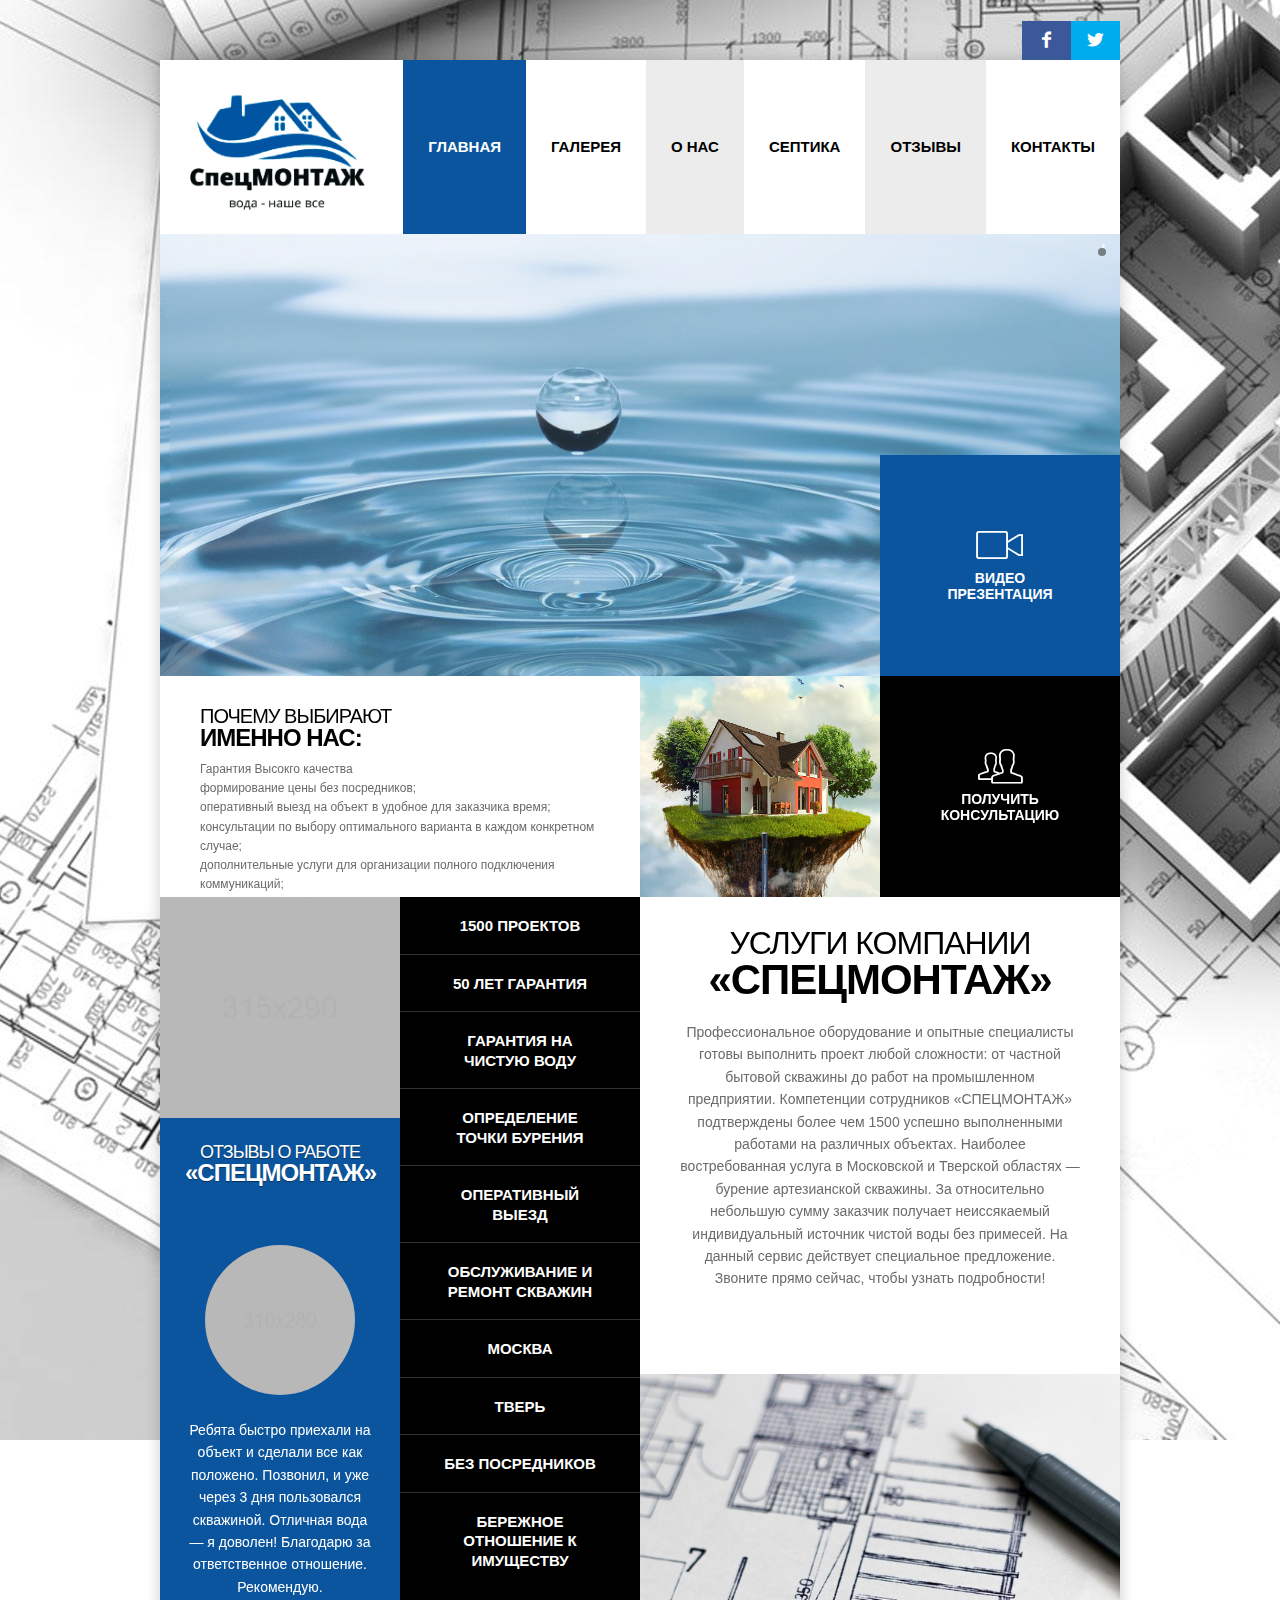
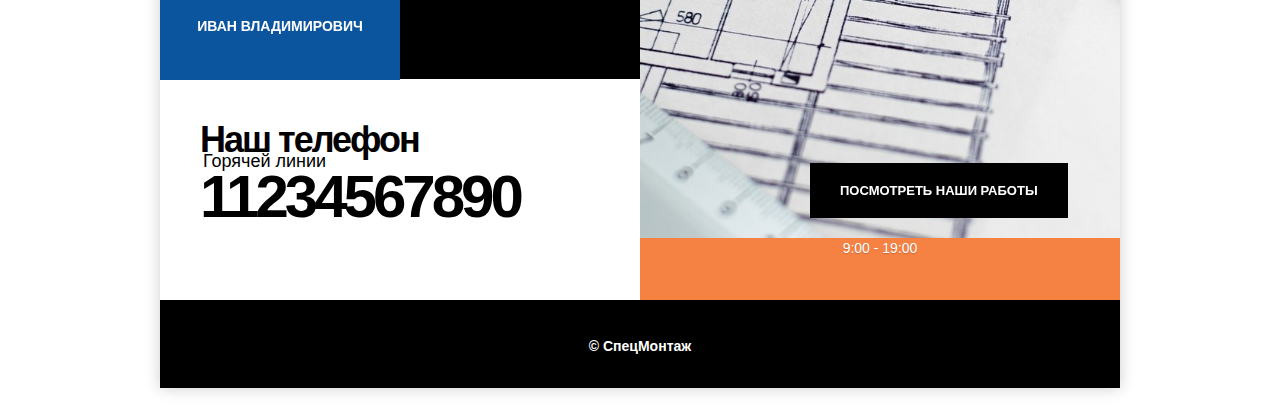
==== commit e7cfa658: "Update index.html" ====
--- a/index.html
+++ b/index.html
@@ -64,10 +64,10 @@
                     <li class="menu-item current-menu-item menu-item-has-children"><a href="index.html">Главная</a>
                     </li>
                     <li class="menu-item"><a href="work.html">Галерея</a></li>
-                    <li class="menu-item"><a href="about-company.html">About</a></li>
-                    <li class="menu-item"><a href="our-services.html">О нас</a></li>
-                    <li class="menu-item"><a href="blog.html">Септика</a></li>
-                    <li class="menu-item"><a href="contact-us.html">Отзывы</a></li>
+                    <li class="menu-item"><a href="about-company.html">О нас</a></li>
+                    <li class="menu-item"><a href="our-services.html">Септика</a></li>
+                    <li class="menu-item"><a href="blog.html">Отзывы</a></li>
+                    <li class="menu-item"><a href="contact-us.html">Контакты</a></li>
                 </ul>
             </div>
         </div>
@@ -117,8 +117,14 @@
                                     </div>
                                     <div class="clear"></div>
                                     <div class="pego-columns pego-columns6 fl home-element2">
-                                        <h1 class="page-heading">Узнайте <span> О нас больше</span></h1>
-                                        <p class="page-summary">Lorem ipsum dolor sit amet, consectetur adipiscing elit, sed do eiusmod tempor incididunt ut labore et dolore magna aliqua. Ut enim ad minim veniam, quis nostrud exercitation ullamco laboris nisi ut aliquip.</p><a class="page-read-more-button" href="about-company.html">Читать</a></div>
+                                        <h1 class="page-heading">Почему выбирают <span>именно нас:</span></h1>
+                                        <p class="page-summary">Гарантия Высокго качества <br>
+                                            формирование цены без посредников; <br>
+                                            оперативный выезд на объект в удобное для заказчика время; <br>
+                                            консультации по выбору оптимального варианта в каждом конкретном случае; <br>
+                                            дополнительные услуги для организации полного подключения коммуникаций; <br>
+                                            собственная спецтехника в отличном состоянии.
+                                        </p></div>
                                     <div class="pego-columns pego-columns3 fl colorsheme3  home-element3a">
                                         <a class="col-link" href="#"><img width="315" height="290" src="upload/free-consulting.jpg" class="attachment-full size-full" alt="free-consulting" /></a>
                                     </div>
@@ -127,14 +133,14 @@
                                             <div class="page-vertical-alignment">
                                                 <div class="page-icon-wrapper">
                                                     <div class="page-icon pe-7s-users"></div>
-                                                    <h1 class="page-title">Бесплатная консультация</h1></div>
+                                                    <h1 class="page-title">Получить консультацию</h1></div>
                                             </div>
                                         </a>
                                     </div>
                                     <div class="clear"></div>
                                     <div class="pego-columns pego-columns3 fl home-element4"><img src="upload/services.jpg" class="image-services" alt="" />
                                         <div class="page-testimonails fl colorsheme2">
-                                            <h1 class="testimonial-title">Довольные <span>клиенты</span></h1>
+                                            <h1 class="testimonial-title">Отзывы о работе<span> «СПЕЦМОНТАЖ»</span></h1>
                                             <div class="owl-carousel owl-theme testimonials-wrapper">
                                                 <div class="item testimonials-wrapper">
                                                     <div class="testimonail-image-wrapper"><img class="testimonial-image" src="upload/testimonial-author2.jpg" alt="Joe Doe" />
@@ -143,8 +149,8 @@
                                                     <div class="clear"></div>
                                                     <div>
                                                         <div class="testimonial-quote">“</div>
-                                                        <div class="testimonial-content">Lorem ipsum dolor sit amet, consectetur adipiscing elit. Vestibulum vehicula egestas congue. Mauris enim felis, sollicitudin ut augue a.</div>
-                                                        <div class="testimonial-author">Joe Doe</div>
+                                                        <div class="testimonial-content">Ребята быстро приехали на объект и сделали все как положено. Позвонил, и уже через 3 дня пользовался скважиной. Отличная вода — я доволен! Благодарю за ответственное отношение. Рекомендую.</div>
+                                                        <div class="testimonial-author">Иван Владимирович</div>
                                                     </div>
                                                 </div>
                                                 <div class="item testimonials-wrapper">
@@ -154,8 +160,20 @@
                                                     <div class="clear"></div>
                                                     <div>
                                                         <div class="testimonial-quote">“</div>
-                                                        <div class="testimonial-content">Lorem ipsum dolor sit amet, consectetur adipiscing elit. Vestibulum vehicula egestas congue. Mauris enim felis, sollicitudin ut augue a, posuere vulputate orci. Quisque non imperdiet ante, eu gravida nisl.</div>
-                                                        <div class="testimonial-author">Lisa Smith</div>
+                                                        <div class="testimonial-content">Не думала, что так быстро все сделают. Еще и удалось сэкономить. В других компаниях все как-то размыто и непонятно, а здесь все четко и профессионально. Однозначно рекомендую «СПЕЦМОНТАЖ»!</div>
+                                                        <div class="testimonial-author">Ирина Васильевна Г.</div>
+                                                    </div>
+                                                </div>
+                                                <div class="item testimonials-wrapper">
+                                                    <div class="testimonail-image-wrapper"><img class="testimonial-image" src="upload/testimonial-author1.jpg" alt="Lisa Smith" />
+                                                        <div class="clear"></div>
+                                                    </div>
+                                                    <div class="clear"></div>
+                                                    <div>
+                                                        <div class="testimonial-quote">“</div>
+                                                        <div class="testimonial-content">Несколько раз пробовали забуриться другие организации, но так и не смогли «попасть в воду». То глубины не хватало, то грязная жидкость текла. Замучили меня. Друг посоветовал позвонить в «СПЕЦМОНТАЖ» и я не пожалел. С первого раза буквально за день все сделали. Отличный уровень — все бы так работали!
+                                                        </div>
+                                                        <div class="testimonial-author">Николай Петров</div>
                                                     </div>
                                                 </div>
                                             </div>
@@ -179,8 +197,9 @@
                                     <div class="pego-columns pego-columns6 fl home-element6">
                                         <div class="owl-carousel owl-theme portfolio-wrapper">
                                             <div class="item">
-                                                <h1 class="portfolio-title"><span>Пробурим чистую воду в дом</span> За 2-3 дня</h1>
-                                                <p class="portfolio-summary">Lorem ipsum dolor sit amet, consectetur adipiscing elit, sed do eiusmod tempor ut labore et dolore magna aliqua. Ut enim ad minim veniam, quis nostr. Duis aute irure dolor in reprehenderit in voluptate velit esse cillum dolore eu fugiat nulla pariatur. Excepteur sint occaecat cupidatat.</p><img src="upload/folio121.jpg" class="portfolio-image" alt="&lt;span&gt;Colored&lt;/span&gt; interior design" /><a href="#" class="portfolio-read-more">Обсудить проект</a>
+                                                <h1 class="portfolio-title"><span>Услуги компании</span> «СПЕЦМОНТАЖ»</h1>
+                                                <p class="portfolio-summary">Профессиональное оборудование и опытные специалисты готовы выполнить проект любой сложности: от частной бытовой скважины до работ на промышленном предприятии. Компетенции сотрудников «СПЕЦМОНТАЖ» подтверждены более чем 1500 успешно выполненными работами на различных объектах. Наиболее востребованная услуга в Московской и Тверской  областях — бурение артезианской скважины. За относительно небольшую сумму заказчик получает неиссякаемый индивидуальный источник чистой воды без примесей. На данный сервис действует специальное предложение. Звоните прямо сейчас, чтобы узнать подробности!
+                                                </p><img src="upload/folio121.jpg" class="portfolio-image" alt="&lt;span&gt;Colored&lt;/span&gt; interior design" /><a href="#" class="portfolio-read-more">Посмотреть наши работы</a>
                                                 <div class="clear"></div>
                                             </div>
                                         </div>
@@ -252,4 +271,4 @@
 </script>
     
 </body>
-</html>+</html>
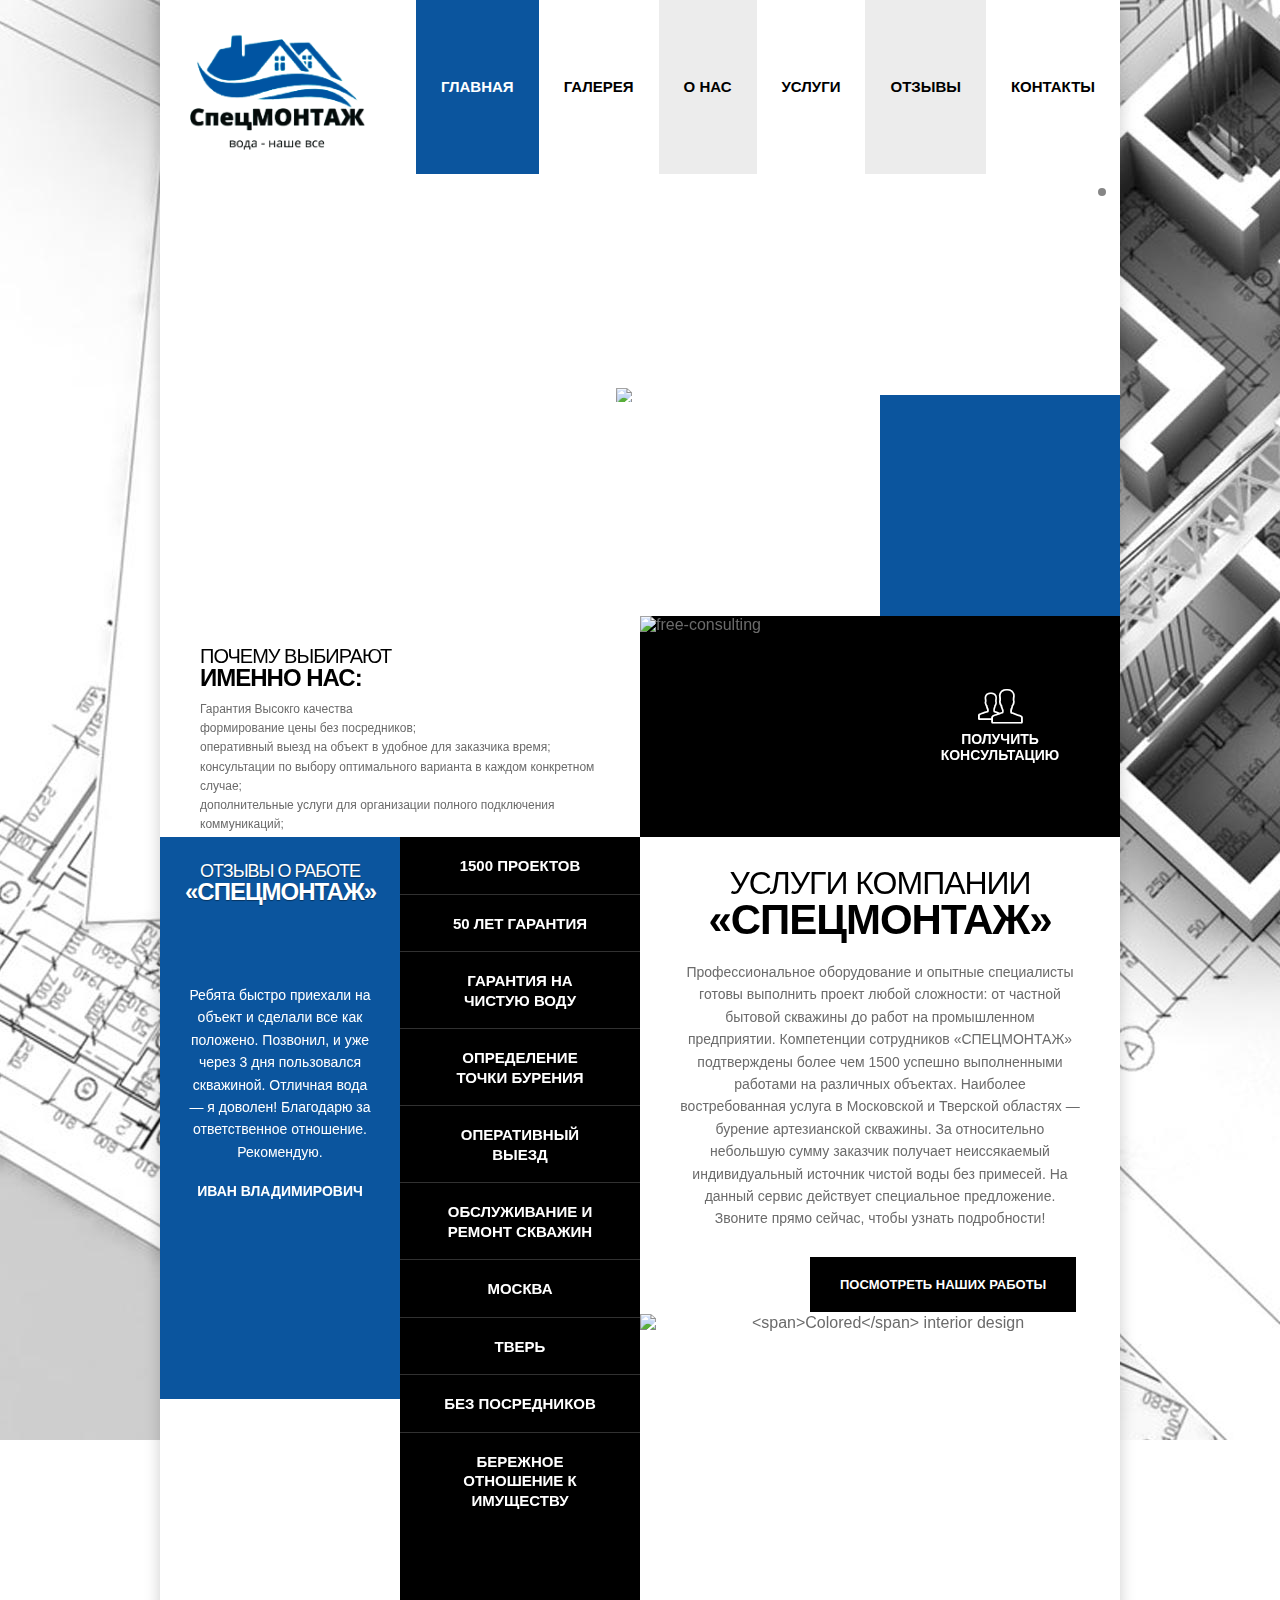
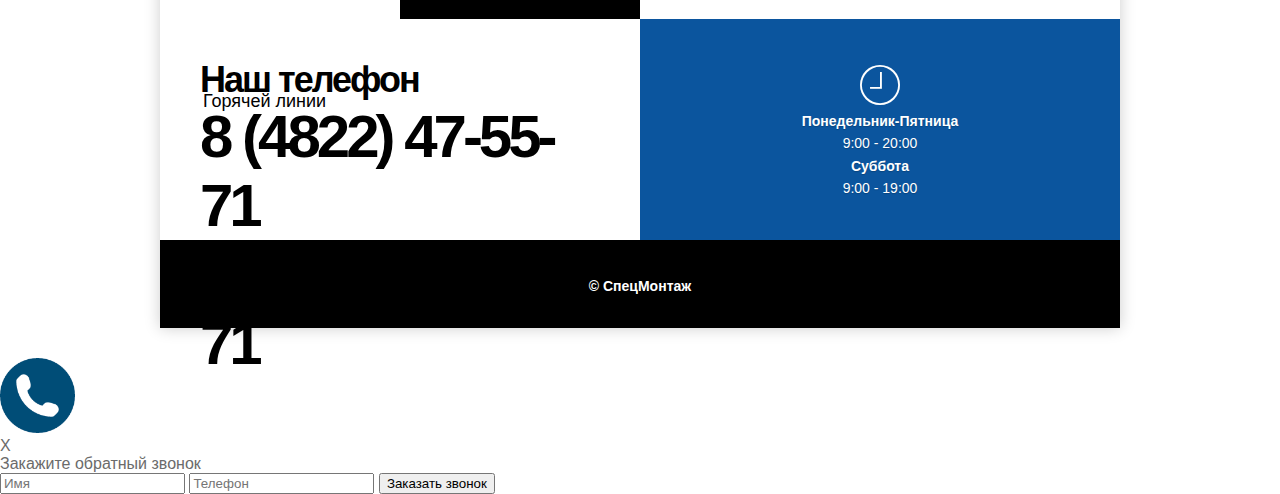
==== commit adb19668: "Add files via upload" ====
--- a/index.html
+++ b/index.html
@@ -1,5 +1,5 @@
 <!DOCTYPE html>
-<html lang="en-US">
+<html lang="ru-Ru">
 <head>
     <meta charset="UTF-8">
     <!--[if IE]><meta http-equiv='X-UA-Compatible' content='IE=edge,chrome=1'><![endif]-->
@@ -29,13 +29,6 @@
 </head>
 
 <body class="home page page-id-5 page-template-default wpb-js-composer js-comp-ver-4.9.2 vc_responsive">
-    <div class="header-socials-wrapper">
-        <ul class="header-socials">
-            <li><a class="header-social header-icon-facebook" href="#" title="Facebook"><i class="header-icons icon-facebook" ></i></a></li>
-            <li><a class="header-social header-icon-twitter" href="#" title="Twitter"><i class="header-icons icon-twitter" ></i></a></li>
-        </ul>
-        <div class="clear"></div>
-    </div>
     <div class="container-wrapper">
         <div id="header-wrapper">
             <div class="logo">
@@ -47,7 +40,7 @@
                         <li class="menu-item current-menu-item"><a href="index.html">Главная</a></li>
                         <li class="menu-item"><a href="work.html">Галерея</a></li>
                         <li class="menu-item"><a href="about-company.html">О нас</a></li>
-                        <li class="menu-item"><a href="our-services.html">Септика</a></li>
+                        <li class="menu-item"><a href="our-services.html">Услуги</a></li>
                         <li class="menu-item"><a href="blog.html">Отзывы</a></li>
                         <li class="menu-item"><a href="contact-us.html">Контакты</a></li>
                     </ul>
@@ -65,7 +58,7 @@
                     </li>
                     <li class="menu-item"><a href="work.html">Галерея</a></li>
                     <li class="menu-item"><a href="about-company.html">О нас</a></li>
-                    <li class="menu-item"><a href="our-services.html">Септика</a></li>
+                    <li class="menu-item"><a href="our-services.html">Услуги</a></li>
                     <li class="menu-item"><a href="blog.html">Отзывы</a></li>
                     <li class="menu-item"><a href="contact-us.html">Контакты</a></li>
                 </ul>
@@ -83,37 +76,36 @@
 
                                     <div id="layerslider_2_1456695929_1" class="ls-wp-container" style="width:1260px;height:580px;max-width:1260px;margin:0 auto;margin-bottom: 0px;">
                                         <div class="ls-slide" data-ls="slidedelay:8000;transition2d:75,79;"><img src="upload/slider1.jpg" class="ls-bg" alt="slider1" /><img class="ls-l" style="top:0px;left:0px;white-space: nowrap;" data-ls="offsetxin:0;durationin:2000;easingin:linear;offsetxout:0;durationout:6000;easingout:linear;fadeout:false;scalexout:0;scaleyout:0;" src="upload/slider1.jpg" alt="">
-                                            <p class="ls-l" style="top:166px;left:87px;font-weight: 700; text-shadow: 0px 1px 1px rgba(0, 0, 0, 0.4); letter-spacing: -2px;padding-left:20px;font-family:'Open Sans', sans-serif;;font-size:72px;line-height:37px;color:#ffffff;white-space: nowrap;" data-ls="durationin:1500;delayin:1300;rotatein:20;rotatexin:30;scalexin:1.5;scaleyin:1.5;transformoriginin:left 50% 0;durationout:750;rotateout:20;rotatexout:-30;scalexout:0;scaleyout:0;transformoriginout:left 50% 0;">WELCOME</p>
-                                            <p class="ls-l" style="top:232px;left:114px;font-weight: 400; text-shadow: 0px 1px 1px rgba(0, 0, 0, 0.4); letter-spacing: -1px; font-style: italic;font-family:'Open Sans', sans-serif;;font-size:24px;line-height:28px;color:#ffffff;white-space: nowrap;" data-ls="durationin:1500;delayin:2500;rotatein:20;rotatexin:30;scalexin:1.5;scaleyin:1.5;transformoriginin:left 50% 0;durationout:750;rotateout:20;rotatexout:-30;scalexout:0;scaleyout:0;transformoriginout:left 50% 0;">We are Constructy. Best and just an amazing construction
-                                                <br> company. You have an idea, we have the plan for it.</p>
-                                            <div class="ls-l" style="top:309px;left:114px;background: #000; padding: 20px 30px; font-weight: 700; text-transform: uppercase;; font-size: 13px; display: inline-block; color: #fff;white-space: nowrap;" data-ls="durationin:1500;delayin:3500;"><a href="#" title="" target="_self" style="color: #fff;">WHO WE ARE</a>
+                                            <p class="ls-l" style="top:166px;left:87px;font-weight: 700; text-shadow: 0px 1px 1px rgba(0, 0, 0, 0.4); letter-spacing: -2px;padding-left:20px;font-family:'Open Sans', sans-serif;;font-size:72px;line-height:37px;color:#ffffff;white-space: nowrap;" data-ls="durationin:1500;delayin:1300;rotatein:20;rotatexin:30;scalexin:1.5;scaleyin:1.5;transformoriginin:left 50% 0;durationout:750;rotateout:20;rotatexout:-30;scalexout:0;scaleyout:0;transformoriginout:left 50% 0;">Артезианская скважина</p>
+                                            <p class="ls-l" style="top:232px;left:114px;font-weight: 400; text-shadow: 0px 1px 1px rgba(0, 0, 0, 0.4); letter-spacing: -1px; font-style: italic;font-family:'Open Sans', sans-serif;;font-size:24px;line-height:28px;color:#ffffff;white-space: nowrap;" data-ls="durationin:1500;delayin:2500;rotatein:20;rotatexin:30;scalexin:1.5;scaleyin:1.5;transformoriginin:left 50% 0;durationout:750;rotateout:20;rotatexout:-30;scalexout:0;scaleyout:0;transformoriginout:left 50% 0;">Без бактерий <br> Без бытовых примесей <br></p>
+                                            <div class="ls-l" style="top:309px;left:114px;background: #000; padding: 20px 30px; font-weight: 700; text-transform: uppercase;; font-size: 13px; display: inline-block; color: #fff;white-space: nowrap;" data-ls="durationin:1500;delayin:3500;"><a href="#" title="" target="_self" style="color: #fff;">Узнать подробности</a>
                                             </div>
                                         </div>
                                         <div class="ls-slide" data-ls="slidedelay:8000;transition2d:75,79;"><img src="upload/slider2.jpg" class="ls-bg" alt="slider2" /><img class="ls-l" style="top:0px;left:0px;white-space: nowrap;" data-ls="offsetxin:0;durationin:2000;easingin:linear;offsetxout:0;durationout:6000;easingout:linear;fadeout:false;scalexout:0;scaleyout:0;" src="upload/slider2.jpg" alt="">
-                                            <p class="ls-l" style="top:166px;left:87px;font-weight: 700; text-shadow: 0px 1px 1px rgba(0, 0, 0, 0.4); letter-spacing: -2px;padding-left:20px;font-family:'Open Sans', sans-serif;;font-size:72px;line-height:37px;color:#ffffff;white-space: nowrap;" data-ls="durationin:1500;delayin:1300;rotatein:20;rotatexin:30;scalexin:1.5;scaleyin:1.5;transformoriginin:left 50% 0;durationout:750;rotateout:20;rotatexout:-30;scalexout:0;scaleyout:0;transformoriginout:left 50% 0;">MODERN HOUSE</p>
-                                            <p class="ls-l" style="top:232px;left:114px;font-weight: 400; text-shadow: 0px 1px 1px rgba(0, 0, 0, 0.4); letter-spacing: -1px; font-style: italic;font-family:'Open Sans', sans-serif;;font-size:24px;line-height:28px;color:#ffffff;white-space: nowrap;" data-ls="durationin:1500;delayin:2500;rotatein:20;rotatexin:30;scalexin:1.5;scaleyin:1.5;transformoriginin:left 50% 0;durationout:750;rotateout:20;rotatexout:-30;scalexout:0;scaleyout:0;transformoriginout:left 50% 0;">We can build your dream house with all benefits.
-                                                <br> Do you want a swimming pool? Yes, we can do it...</p>
-                                            <div class="ls-l" style="top:309px;left:114px;background: #000; padding: 20px 30px; font-weight: 700; text-transform: uppercase;; font-size: 13px; display: inline-block; color: #fff;white-space: nowrap;" data-ls="durationin:1500;delayin:3500;"><a href="#" title="" target="_self" style="color: #fff;">OUR SERVICES</a>
+                                            <p class="ls-l" style="top:166px;left:87px;font-weight: 700; text-shadow: 0px 1px 1px rgba(0, 0, 0, 0.4); letter-spacing: -2px;padding-left:20px;font-family:'Open Sans', sans-serif;;font-size:72px;line-height:37px;color:#ffffff;white-space: nowrap;" data-ls="durationin:1500;delayin:1300;rotatein:20;rotatexin:30;scalexin:1.5;scaleyin:1.5;transformoriginin:left 50% 0;durationout:750;rotateout:20;rotatexout:-30;scalexout:0;scaleyout:0;transformoriginout:left 50% 0;">Полный цикл работ</p>
+                                            <p class="ls-l" style="top:232px;left:114px;font-weight: 400; text-shadow: 0px 1px 1px rgba(0, 0, 0, 0.4); letter-spacing: -1px; font-style: italic;font-family:'Open Sans', sans-serif;;font-size:24px;line-height:28px;color:#ffffff;white-space: nowrap;" data-ls="durationin:1500;delayin:2500;rotatein:20;rotatexin:30;scalexin:1.5;scaleyin:1.5;transformoriginin:left 50% 0;durationout:750;rotateout:20;rotatexout:-30;scalexout:0;scaleyout:0;transformoriginout:left 50% 0;">От бесплатной консультации
+                                                <br> до лицензирования</p>
+                                            <div class="ls-l" style="top:309px;left:114px;background: #000; padding: 20px 30px; font-weight: 700; text-transform: uppercase;; font-size: 13px; display: inline-block; color: #fff;white-space: nowrap;" data-ls="durationin:1500;delayin:3500;"><a href="#" title="" target="_self" style="color: #fff;">Подробнее</a>
                                             </div>
                                         </div>
                                         <div class="ls-slide" data-ls="slidedelay:8000;transition2d:75,79;"><img src="upload/slider3.jpg" class="ls-bg" alt="slider3" /><img class="ls-l" style="top:0px;left:0px;white-space: nowrap;" data-ls="offsetxin:0;durationin:2000;easingin:linear;offsetxout:0;durationout:6000;easingout:linear;fadeout:false;scalexout:0;scaleyout:0;" src="upload/slider3.jpg" alt="">
-                                            <p class="ls-l" style="top:166px;left:87px;font-weight: 700; text-shadow: 0px 1px 1px rgba(0, 0, 0, 0.4); letter-spacing: -2px;padding-left:20px;font-family:'Open Sans', sans-serif;;font-size:72px;line-height:37px;color:#ffffff;white-space: nowrap;" data-ls="durationin:1500;delayin:1300;rotatein:20;rotatexin:30;scalexin:1.5;scaleyin:1.5;transformoriginin:left 50% 0;durationout:750;rotateout:20;rotatexout:-30;scalexout:0;scaleyout:0;transformoriginout:left 50% 0;">PLANNING, REALIZE</p>
-                                            <p class="ls-l" style="top:232px;left:114px;font-weight: 400; text-shadow: 0px 1px 1px rgba(0, 0, 0, 0.4); letter-spacing: -1px; font-style: italic;font-family:'Open Sans', sans-serif;;font-size:24px;line-height:28px;color:#ffffff;white-space: nowrap;" data-ls="durationin:1500;delayin:2500;rotatein:20;rotatexin:30;scalexin:1.5;scaleyin:1.5;transformoriginin:left 50% 0;durationout:750;rotateout:20;rotatexout:-30;scalexout:0;scaleyout:0;transformoriginout:left 50% 0;">Do you have an idea? You want to realize it?
-                                                <br> Call us or send us message and we will get back to you.</p>
-                                            <div class="ls-l" style="top:309px;left:114px;background: #000; padding: 20px 30px; font-weight: 700; text-transform: uppercase;; font-size: 13px; display: inline-block; color: #fff;white-space: nowrap;" data-ls="durationin:1500;delayin:3500;"><a href="#" title="" target="_self" style="color: #fff;">GET IN TOUCH</a>
+                                            <p class="ls-l" style="top:166px;left:87px;font-weight: 700; text-shadow: 0px 1px 1px rgba(0, 0, 0, 0.4); letter-spacing: -2px;padding-left:20px;font-family:'Open Sans', sans-serif;;font-size:72px;line-height:37px;color:#ffffff;white-space: nowrap;" data-ls="durationin:1500;delayin:1300;rotatein:20;rotatexin:30;scalexin:1.5;scaleyin:1.5;transformoriginin:left 50% 0;durationout:750;rotateout:20;rotatexout:-30;scalexout:0;scaleyout:0;transformoriginout:left 50% 0;">Профессионалы своего дела</p>
+                                            <p class="ls-l" style="top:232px;left:114px;font-weight: 400; text-shadow: 0px 1px 1px rgba(0, 0, 0, 0.4); letter-spacing: -1px; font-style: italic;font-family:'Open Sans', sans-serif;;font-size:24px;line-height:28px;color:#ffffff;white-space: nowrap;" data-ls="durationin:1500;delayin:2500;rotatein:20;rotatexin:30;scalexin:1.5;scaleyin:1.5;transformoriginin:left 50% 0;durationout:750;rotateout:20;rotatexout:-30;scalexout:0;scaleyout:0;transformoriginout:left 50% 0;">Огромный опыт
+                                                <br> Дипломированные специалисты</p>
+                                            <div class="ls-l" style="top:309px;left:114px;background: #000; padding: 20px 30px; font-weight: 700; text-transform: uppercase;; font-size: 13px; display: inline-block; color: #fff;white-space: nowrap;" data-ls="durationin:1500;delayin:3500;"><a href="#" title="" target="_self" style="color: #fff;">Посмотреть работы</a>
                                             </div>
                                         </div>
                                     </div>
                                 </div>
                                 <div class="home-wrapper">
-                                    <div class="pego-columns pego-columns3 fr colorsheme2 home-element1 ">
-                                        <a class="col-link fancybox-media" href="https://www.youtube.com/watch?v=6fL4gOgu6Ts">
+                                    <div class="pego-columns pego-columns3  colorsheme2 home-element1 " id="welcome-gif">
+                                        <div class="col-link">
                                             <div class="page-vertical-alignment">
                                                 <div class="page-icon-wrapper">
-                                                    <div class="page-icon pe-7s-video"></div>
-                                                    <h1 class="page-title">Видео презентация</h1></div>
-                                            </div>
-                                        </a>
+                                                    <img src="upload/welcome-gif.gif" alt="">
+                                                </div>
+                                            </div>
+                                        </div>
                                     </div>
                                     <div class="clear"></div>
                                     <div class="pego-columns pego-columns6 fl home-element2">
@@ -126,7 +118,7 @@
                                             собственная спецтехника в отличном состоянии.
                                         </p></div>
                                     <div class="pego-columns pego-columns3 fl colorsheme3  home-element3a">
-                                        <a class="col-link" href="#"><img width="315" height="290" src="upload/free-consulting.jpg" class="attachment-full size-full" alt="free-consulting" /></a>
+                                        <div class="col-link"><img width="315" height="290" src="upload/free-consulting.jpg" class="attachment-full size-full" alt="free-consulting" /></div>
                                     </div>
                                     <div class="pego-columns pego-columns3 fl colorsheme3  home-element3b">
                                         <a class="col-link" href="#">
@@ -143,7 +135,7 @@
                                             <h1 class="testimonial-title">Отзывы о работе<span> «СПЕЦМОНТАЖ»</span></h1>
                                             <div class="owl-carousel owl-theme testimonials-wrapper">
                                                 <div class="item testimonials-wrapper">
-                                                    <div class="testimonail-image-wrapper"><img class="testimonial-image" src="upload/testimonial-author2.jpg" alt="Joe Doe" />
+                                                    <div class="testimonail-image-wrapper">
                                                         <div class="clear"></div>
                                                     </div>
                                                     <div class="clear"></div>
@@ -154,7 +146,7 @@
                                                     </div>
                                                 </div>
                                                 <div class="item testimonials-wrapper">
-                                                    <div class="testimonail-image-wrapper"><img class="testimonial-image" src="upload/testimonial-author1.jpg" alt="Lisa Smith" />
+                                                    <div class="testimonail-image-wrapper">
                                                         <div class="clear"></div>
                                                     </div>
                                                     <div class="clear"></div>
@@ -165,7 +157,7 @@
                                                     </div>
                                                 </div>
                                                 <div class="item testimonials-wrapper">
-                                                    <div class="testimonail-image-wrapper"><img class="testimonial-image" src="upload/testimonial-author1.jpg" alt="Lisa Smith" />
+                                                    <div class="testimonail-image-wrapper">
                                                         <div class="clear"></div>
                                                     </div>
                                                     <div class="clear"></div>
@@ -199,7 +191,7 @@
                                             <div class="item">
                                                 <h1 class="portfolio-title"><span>Услуги компании</span> «СПЕЦМОНТАЖ»</h1>
                                                 <p class="portfolio-summary">Профессиональное оборудование и опытные специалисты готовы выполнить проект любой сложности: от частной бытовой скважины до работ на промышленном предприятии. Компетенции сотрудников «СПЕЦМОНТАЖ» подтверждены более чем 1500 успешно выполненными работами на различных объектах. Наиболее востребованная услуга в Московской и Тверской  областях — бурение артезианской скважины. За относительно небольшую сумму заказчик получает неиссякаемый индивидуальный источник чистой воды без примесей. На данный сервис действует специальное предложение. Звоните прямо сейчас, чтобы узнать подробности!
-                                                </p><img src="upload/folio121.jpg" class="portfolio-image" alt="&lt;span&gt;Colored&lt;/span&gt; interior design" /><a href="#" class="portfolio-read-more">Посмотреть наши работы</a>
+                                                </p><img id="our_works" src="upload/folio121.jpg" class="portfolio-image" alt="&lt;span&gt;Colored&lt;/span&gt; interior design" /><a href="#" class="portfolio-read-more">Посмотреть наших работы</a>
                                                 <div class="clear"></div>
                                             </div>
                                         </div>
@@ -209,9 +201,10 @@
                                     <div class="pego-columns pego-columns6 fl contact-element1">
                                         <div class="contact-info1">Наш телефон</div>
                                         <div class="contact-info2">Горячей линии</div>
-                                        <div class="contact-info3">11234567890</div>
-                                    </div>
-                                    <div class="pego-columns pego-columns6 fl colorsheme1 contact-element3 opening-hours-wrapper">
+                                        <div class="contact-info3">8 (4822) 47-55-71</div>
+                                        <div class="contact-info3">8 (910) 647-55-71</div>
+                                    </div>
+                                    <div class="pego-columns pego-columns6 fl colorsheme2 contact-element3 opening-hours-wrapper">
                                         <div class="page-vertical-alignment">
                                             <div class="page-icon-wrapper">
                                                 <div class="page-icon opening-hours-icon pe-7s-clock"></div>
@@ -232,11 +225,28 @@
 
         </div>
         <!-- end container -->
-        <div class="footer">
+        <footer class="footer">
             <p><span>©</span> <a href="#" target="_blank" rel="noopener noreferrer">СпецМонтаж</a> </p>
+        </footer>
+    </div>
+    <div class="popup__icon">
+       <a class="popup-link" href="#popup"></a> <img class="popup-link" style="width: 75px; height: 75px;" src="png-clipart-graphics-computer-icons-telephone-iphone-computer-icons-telephone.png" alt="">
+    </div>
+    <div id="popup" class="popup">
+        <div class="popup__body">
+            <div class="popup__content">
+                <a class="popup__close close-popup">Х</a>
+                <div class="popup__title">Закажите обратный звонок</div>
+                <form action="#">
+                    <input type="text" placeholder="Имя">
+                    <input type="tel" name="#" placeholder="Телефон">
+                    <button type="submit">Заказать звонок</button>
+                </form>
+            </div>
         </div>
     </div>
     <!-- end container-wrapper -->
+    <script src="js/popup.js"></script>
 
     <script type='text/javascript' src='js/jquery/jquery.js'></script>
     <script type='text/javascript' src='js/jquery/jquery-migrate.min.js'></script>
@@ -269,6 +279,7 @@
         }
     });
 </script>
+
     
 </body>
-</html>
+</html>--- a/css/style.css
+++ b/css/style.css
@@ -322,6 +322,8 @@
 
 .pego-columns img {
 	float: left;
+	max-height: 500px;
+	width: 100%;
 }
 
 .pego-columns6 {
@@ -336,6 +338,14 @@
 	width: 100%;
 	height: 100%;
 	display: block;
+	transition: all 200ms ease;
+}
+.col-link:hover {
+	transform: scale(1.05);
+	
+}
+.col-link:active {
+	transform: scale(0.95);
 }
 
 .colorsheme1 {
@@ -2986,3 +2996,8 @@
 	-o-transition: .1s ease-in;  
 	transition: .1s ease-in; 
 }
+
+.work-text {
+	text-align: center;
+	padding: 20px 10px;
+}
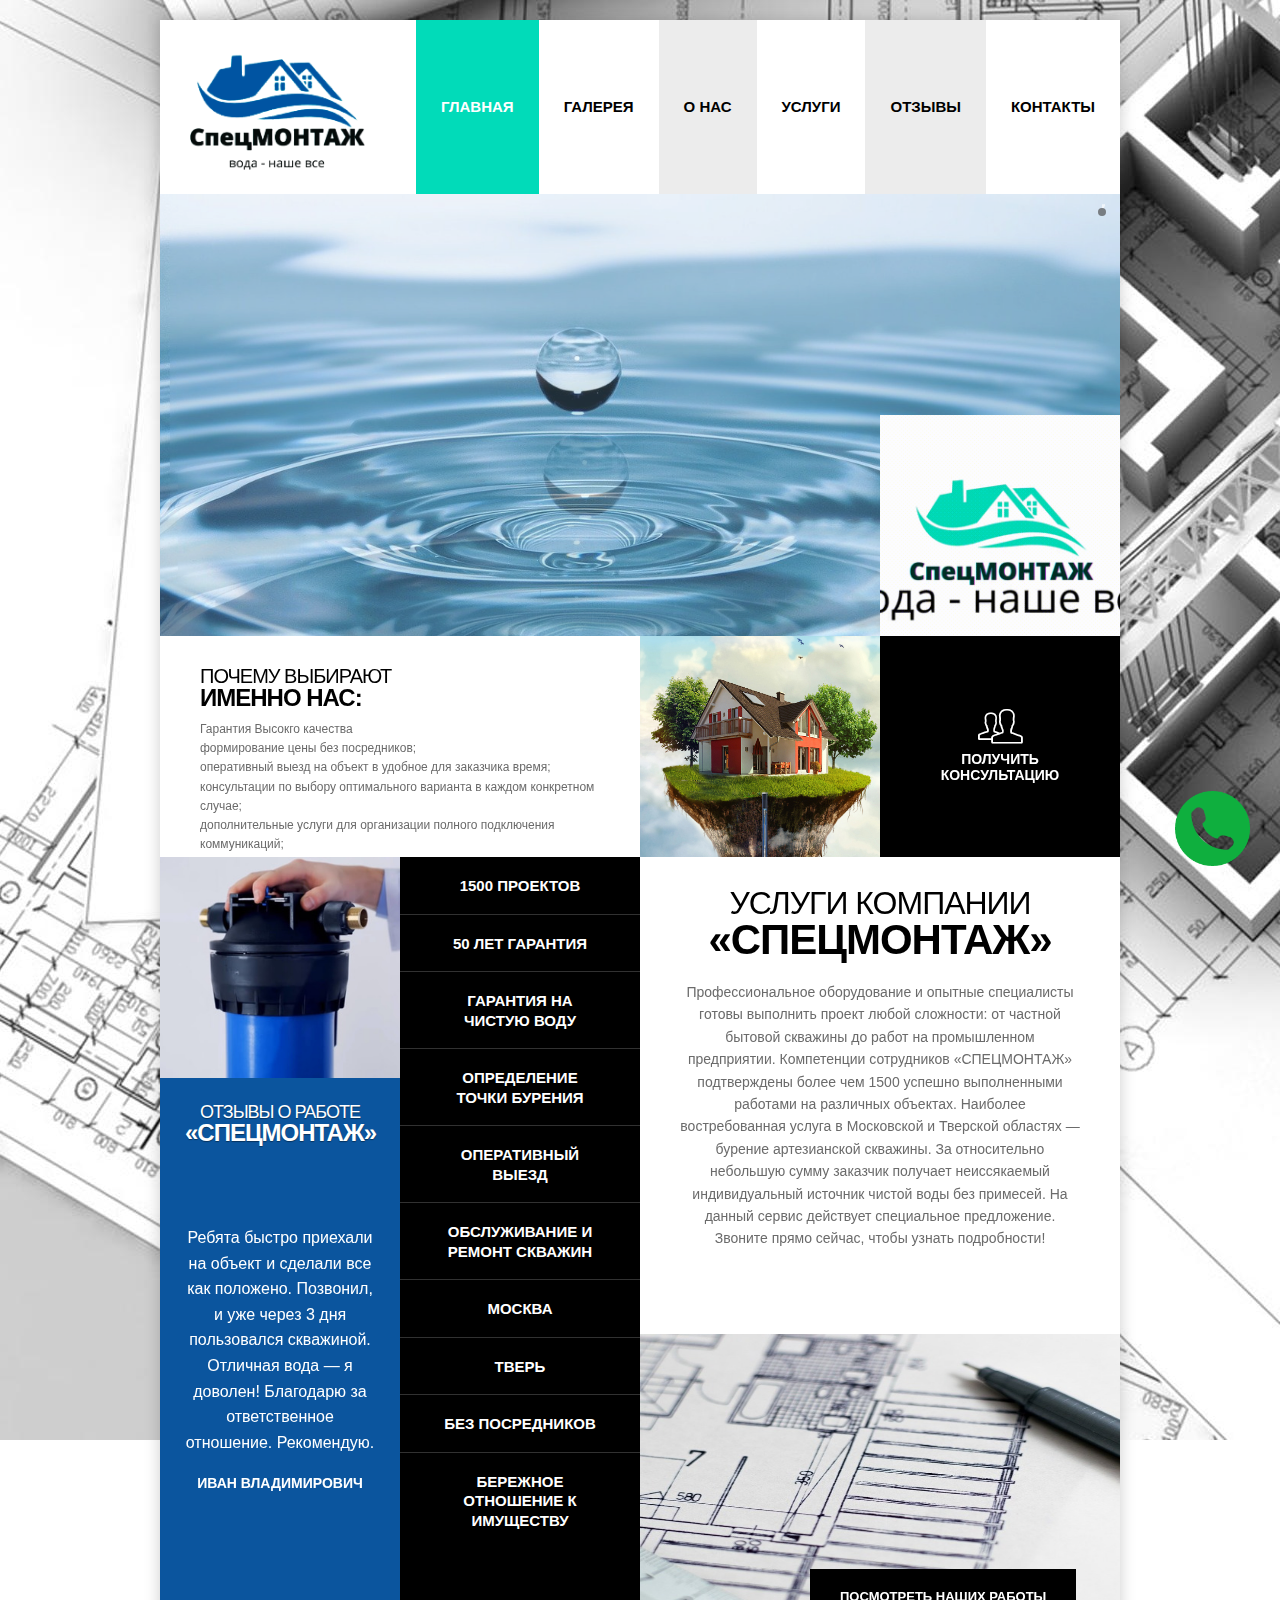
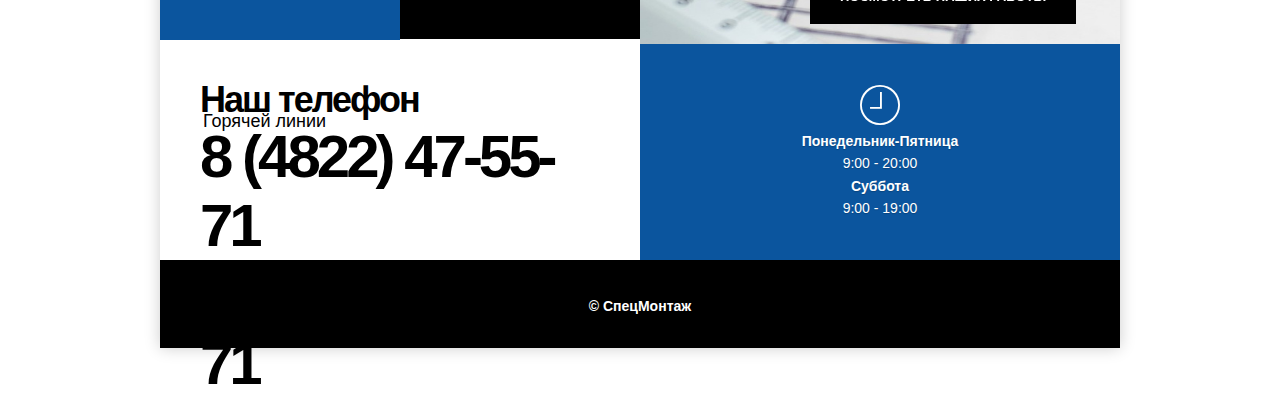
==== commit 1201a9b2: "Add files via upload" ====
--- a/index.html
+++ b/index.html
@@ -54,7 +54,7 @@
         <div class="mobile-menu-wrapper">
             <div class="menu-main-navigation-container">
                 <ul id="menu-main-navigation-1" class="mobile-menu">
-                    <li class="menu-item current-menu-item menu-item-has-children"><a href="index.html">Главная</a>
+                    <li class="menu-item current-menu-item"><a href="index.html">Главная</a>
                     </li>
                     <li class="menu-item"><a href="work.html">Галерея</a></li>
                     <li class="menu-item"><a href="about-company.html">О нас</a></li>
@@ -230,23 +230,47 @@
         </footer>
     </div>
     <div class="popup__icon">
-       <a class="popup-link" href="#popup"></a> <img class="popup-link" style="width: 75px; height: 75px;" src="png-clipart-graphics-computer-icons-telephone-iphone-computer-icons-telephone.png" alt="">
-    </div>
-    <div id="popup" class="popup">
-        <div class="popup__body">
-            <div class="popup__content">
-                <a class="popup__close close-popup">Х</a>
-                <div class="popup__title">Закажите обратный звонок</div>
-                <form action="#">
-                    <input type="text" placeholder="Имя">
-                    <input type="tel" name="#" placeholder="Телефон">
-                    <button type="submit">Заказать звонок</button>
-                </form>
-            </div>
-        </div>
-    </div>
+        <a href="#popup"></a> <img class="popup-link" style="width: 75px; height: 75px;" src="png-clipart-graphics-computer-icons-telephone-iphone-computer-icons-telephone.png" alt="">
+     </div>
+     <div id="popup" class="popup">
+         <div class="popup__body">
+             <div class="popup__content">
+                 <a class="popup__close close-popup">Х</a>
+                 <div class="popup__title">Закажите обратный звонок</div>
+                 <form action="#">
+                     <input type="text" placeholder="Имя">
+                     <input type="tel" name="#" placeholder="Телефон">
+                     <button type="submit">Заказать звонок</button>
+                 </form>
+             </div>
+         </div>
+     </div>
     <!-- end container-wrapper -->
-    <script src="js/popup.js"></script>
+   <script>
+        const popupLink = document.querySelector('.popup-link');
+        const popup = document.querySelector('.popup');
+        const popupClose = document.querySelector('.close-popup');
+        const popupBody = document.querySelector('.popup__body');
+
+            function OpenPopup() {
+                popup.classList.add('open');
+            };
+
+            function ClosePopup() {
+                popup.classList.remove('open');
+            };
+
+            popupLink.addEventListener('click', function(e){
+                OpenPopup();
+            });
+
+            popupClose.addEventListener('click', function(e) {
+                ClosePopup();
+            });
+
+            
+            
+   </script>
 
     <script type='text/javascript' src='js/jquery/jquery.js'></script>
     <script type='text/javascript' src='js/jquery/jquery-migrate.min.js'></script>
--- a/css/style.css
+++ b/css/style.css
@@ -268,7 +268,7 @@
 
 .container-wrapper {
 	width: 1260px;
-	margin: 0px auto 30px;
+	margin: 20px auto 30px;
 	-webkit-box-shadow:0px 0px 15px 0px rgba(0, 0, 0, 0.2);
 	-moz-box-shadow:0px 0px 15px 0px rgba(0, 0, 0, 0.2);
 	box-shadow:0px 0px 15px 0px rgba(0, 0, 0, 0.2);
@@ -325,7 +325,10 @@
 	max-height: 500px;
 	width: 100%;
 }
-
+#welcome-gif {
+	background-color: #fff;
+	overflow: hidden;
+}
 .pego-columns6 {
 	width: 630px;
 }
@@ -652,7 +655,7 @@
 	background: #fff;
 }
 .menu-wrapper ul.sf-menu > li > a:hover, .menu-wrapper ul.sf-menu > li.sfHover > a, .menu-wrapper ul.sf-menu > li.current-menu-item > a, .menu-wrapper ul.sf-menu > li.current-menu-parent > a, .menu-wrapper ul.sf-menu > li.current-menu-ancestor > a  {
-	background: #0b559e;
+	background: #01dbb9;
 	color: #fff;
 	-webkit-font-smoothing: antialiased; 
 }
@@ -976,7 +979,7 @@
 div.testimonial-content {
 	text-align: center;
 	color: #fff;
-	font-size: 14px;
+	font-size: 16px;
 	line-height: 1.6;
 	margin-bottom: 20px;
 }
@@ -1005,7 +1008,7 @@
 	color: #000;
 }
 div.contact-info3 {
-	font-size: 90px;
+	font-size: 60px;
 	font-weight: 700;
 	letter-spacing: -4px;
 	color: #000;
@@ -3001,3 +3004,111 @@
 	text-align: center;
 	padding: 20px 10px;
 }
+
+.popup  {
+	position: fixed;
+	width: 100%;
+	height: 100%;
+	background-color: rgba(0, 0, 0, 0.4);
+	top: 0;
+    left: 0;
+    z-index: 100;
+	opacity: 0;
+	visibility: hidden;
+	transition: all 0.5s ease 0s;
+}
+
+.popup.open {
+	opacity: 1;
+	visibility: visible;
+}
+
+.popup__body  {
+	min-height: 100%;
+	display: flex;
+	align-items: center;
+	justify-content: center;
+	padding: 30px 10px;
+}
+
+.popup__content  {
+	background-color: #fff;
+	color: #000;
+	max-width: 800px;
+	padding: 30px;
+	border-radius: 5px;
+	position: relative;
+}
+
+.popup__title {
+	margin-bottom: 10px;
+	font-weight: bold;
+	font-size: 24px;
+	color: #000;
+}
+
+.popup__close {
+	position: absolute;
+	top: 10px;
+	right: 10px;
+	cursor: pointer;
+}
+
+.popup__content form {
+	display: flex;
+	flex-direction: column;
+	justify-content: center;
+	align-items: center;
+}
+
+.popup__content form input {
+	margin-bottom: 10px;
+	padding: 10px;
+	border-radius: 5px;
+	border: 1px #32506d solid;
+	width: 100%;
+	text-align: center;
+	font-size: 18px;
+}
+
+.popup__content form button {
+	padding: 15px 30px;
+	font-size: 16px;
+	color: #000;
+	border-radius: 5px;
+	cursor: pointer;
+	transition: all 150ms ease;
+	background-color: #3e82b9;
+	color: #fff;
+	border: none;
+}
+
+.popup__content form button:active {
+	transform: scale(0.95);
+	background-color: #3c79aa;
+}
+ 
+.popup__icon {
+	position: fixed;
+	bottom: 30px;
+	right: 30px;
+	animation: 1.5s ease-in-out 2s normal none infinite running trambling-animation;
+}
+
+.popup__icon img:hover {
+	transition: all 150ms ease;
+	cursor: pointer;
+	filter: contrast(1.2);
+}
+
+@keyframes trambling-animation {
+    0%, 50%, 100% {
+        transform: rotate(0deg);
+    }
+    10%, 30% {
+        transform: rotate(-12deg);
+    }
+    20%, 40% {
+        transform: rotate(12deg);
+    }
+}
--- a/css/media.css
+++ b/css/media.css
@@ -42,6 +42,9 @@
 	.single-service2-big { width: 33.3334%; margin-bottom: 20px; }
 	.single-service2-small-items { width: 100%; }
 	.single-service2-small { width: 50%; }
+	#our_works {
+		max-height: 310px;
+	}
 }
 
 
@@ -97,6 +100,9 @@
 	.single-service2-small { width: 50%; }
 	.portfolio-sh-item { width: 50%; }
 	h1.portfolio-sh-items-header-title { margin-right: 40px; }
+	#welcome-gif {
+		display: none;
+	}
 }
 
 @media only screen and (max-width: 767px) { 
@@ -153,4 +159,7 @@
 	.single-post-detail-item {   width: 100% }
 	 .quote-with-url-button1, .quote-with-url-button2 { display: block; width: 100%; text-align: center; float: left;  margin-bottom: 15px; }
 	.portfolio-sh-item { width: 100%; }
+	h1.about-title {
+		font-size: 30px;
+	}
 }
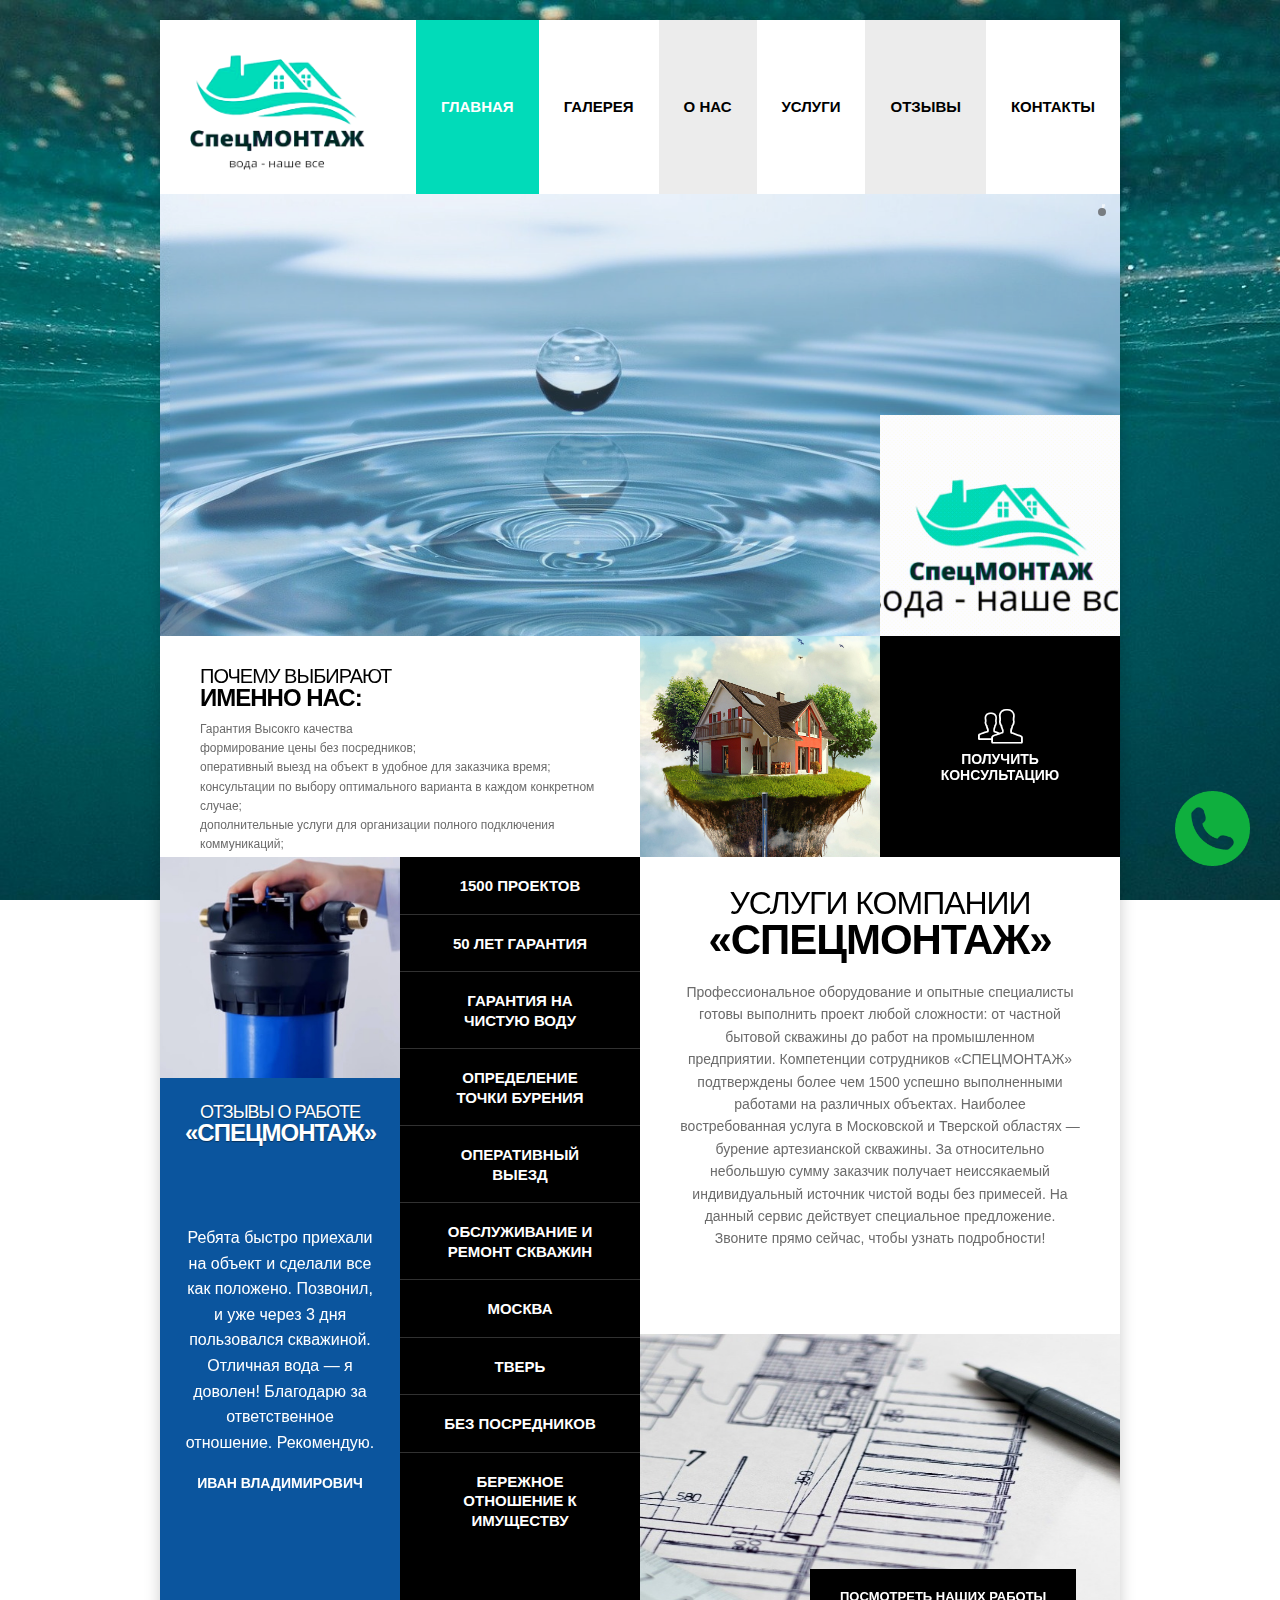
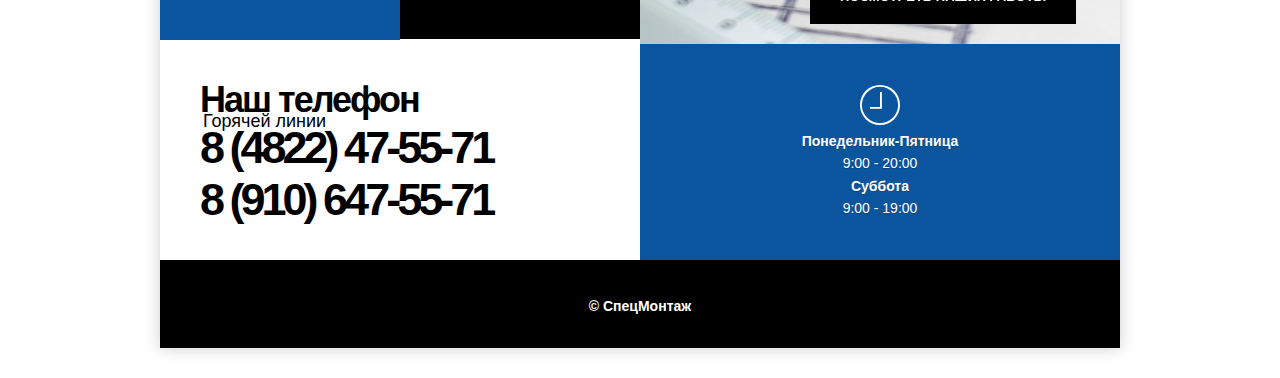
==== commit 854fa34b: "Add files via upload" ====
--- a/index.html
+++ b/index.html
@@ -11,8 +11,8 @@
     <meta name="format-detection" content="telephone=no" />
 
     <!-- Favicon Icon -->
-    <link rel="shortcut icon" href="images/favicon.ico" type="image/vnd.microsoft.icon" />
-    <link rel="icon" href="images/favicon.ico" type="image/x-ico" />
+    <link rel="shortcut icon" href="images/favicon.png" type="image/vnd.microsoft.icon" />
+    <link rel="icon" href="images/favicon.png" type="image/x-ico" />
 
 
     <link rel='stylesheet' href='css/layerslider.css' type='text/css' media='all' />
--- a/css/style.css
+++ b/css/style.css
@@ -264,6 +264,7 @@
 
 body {
 	background: url(../images/bg-image.jpg) no-repeat fixed;
+	background-size: cover;
 }
 
 .container-wrapper {
@@ -3092,7 +3093,8 @@
 	position: fixed;
 	bottom: 30px;
 	right: 30px;
-	animation: 1.5s ease-in-out 2s normal none infinite running trambling-animation;
+	animation: 1.5s ease-in-out 5s normal none infinite running trambling-animation;
+	z-index: 200;
 }
 
 .popup__icon img:hover {
--- a/css/media.css
+++ b/css/media.css
@@ -7,7 +7,7 @@
 	.pego-columns, .page-vertical-alignment, .mapStyleClass { height: 221px; }
 	.home-element1 { top: -221px; }
 	.menu-wrapper ul.sf-menu > li > a { font-size: 15px; padding: 0 25px; }
-	div.contact-info3 { font-size: 60px; }
+	div.contact-info3 { font-size: 45px; }
 	h1.contact-form-title { font-size: 22px; }
 	h1.contact-form-title span { font-size: 24px; }
 	.wpcf7 textarea.wpcf7-form-control { padding: 15px 25px; height: 100px; }
@@ -63,7 +63,7 @@
 	.page-testimonails, .home-wrapper .home-element4, .home-wrapper .home-element5, .home-wrapper .home-element6  { height: auto; }
 	.mobile-menu-show { display: block; }
 	.menu-wrapper { display: none; }
-	.pego-columns img { float: none; }
+	.pego-columns img { float: none; max-width: 400px;}
 	.single-service-image { width: 100%; text-align: center; } 
 	h1.service-title, p.service-excerpt { text-align: center; }
 	.single-service { border-bottom: 1px solid #fafafa; margin-bottom: 30px; }
